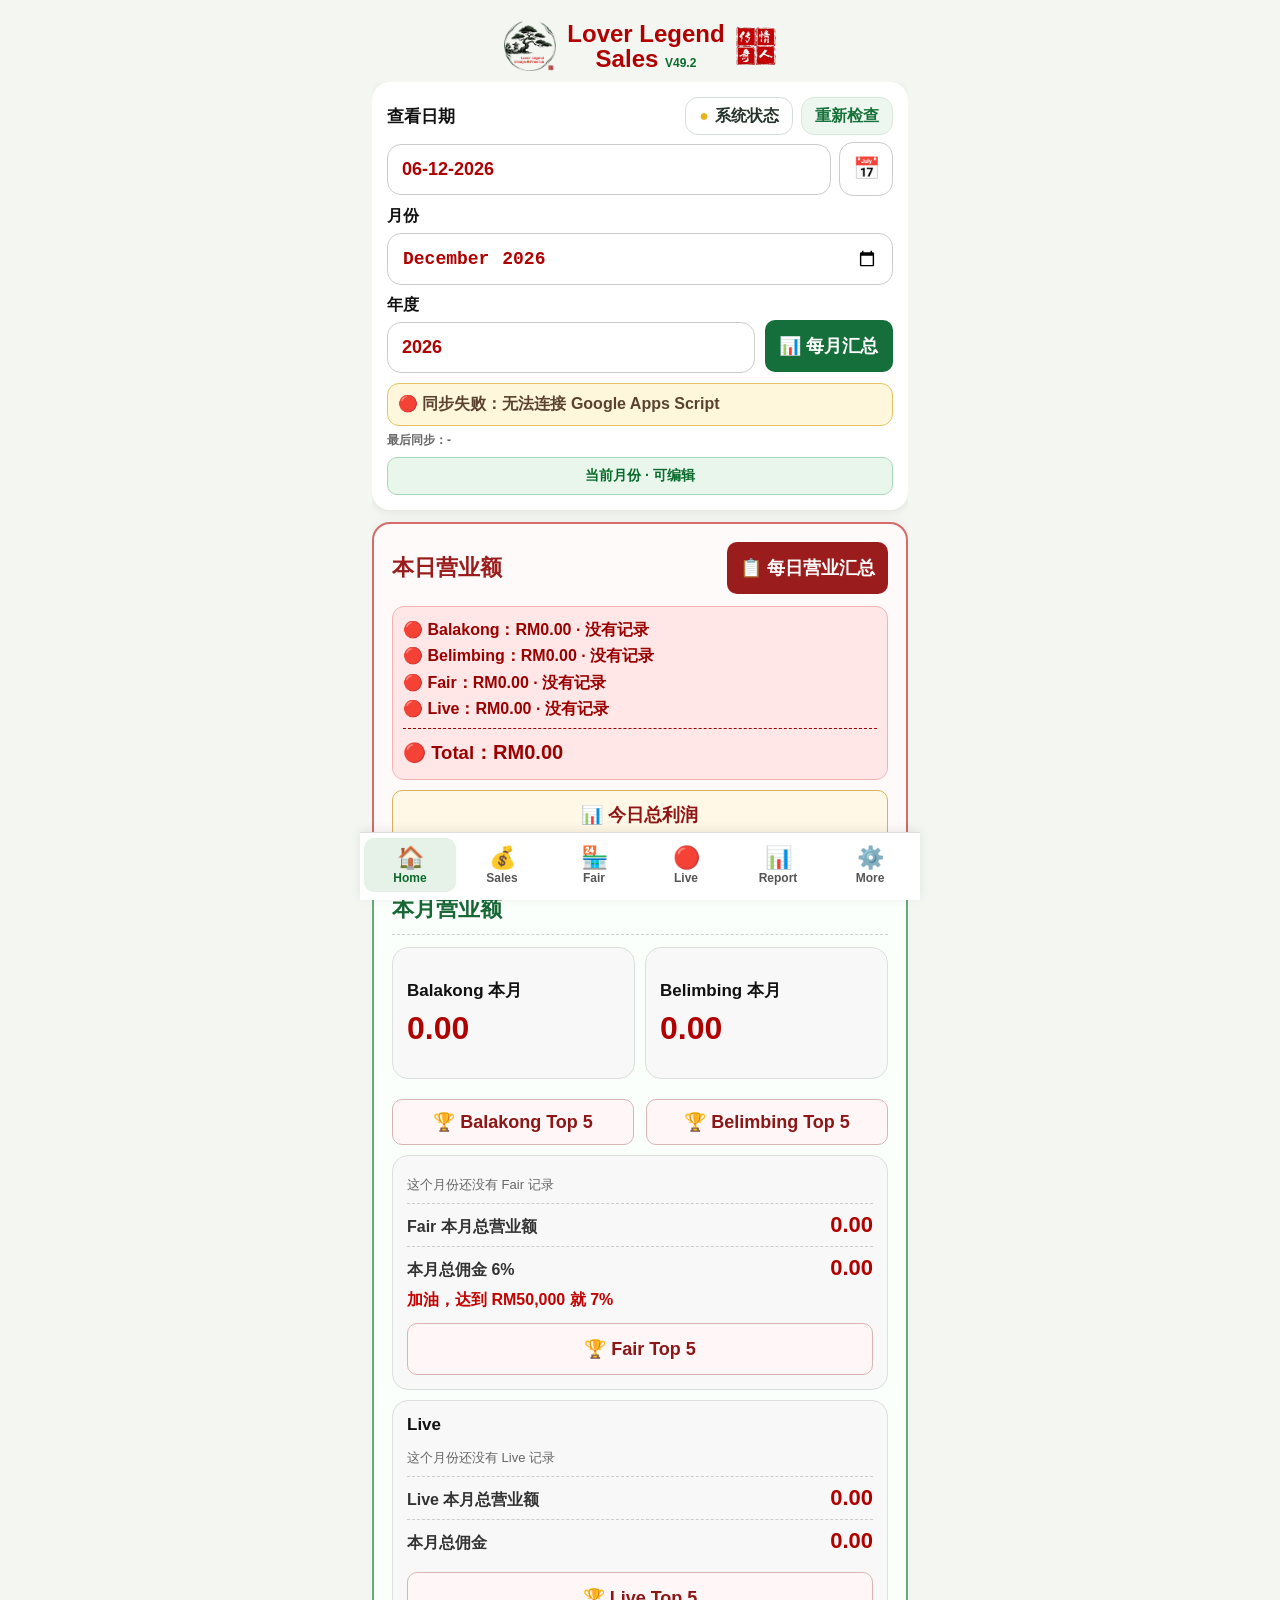
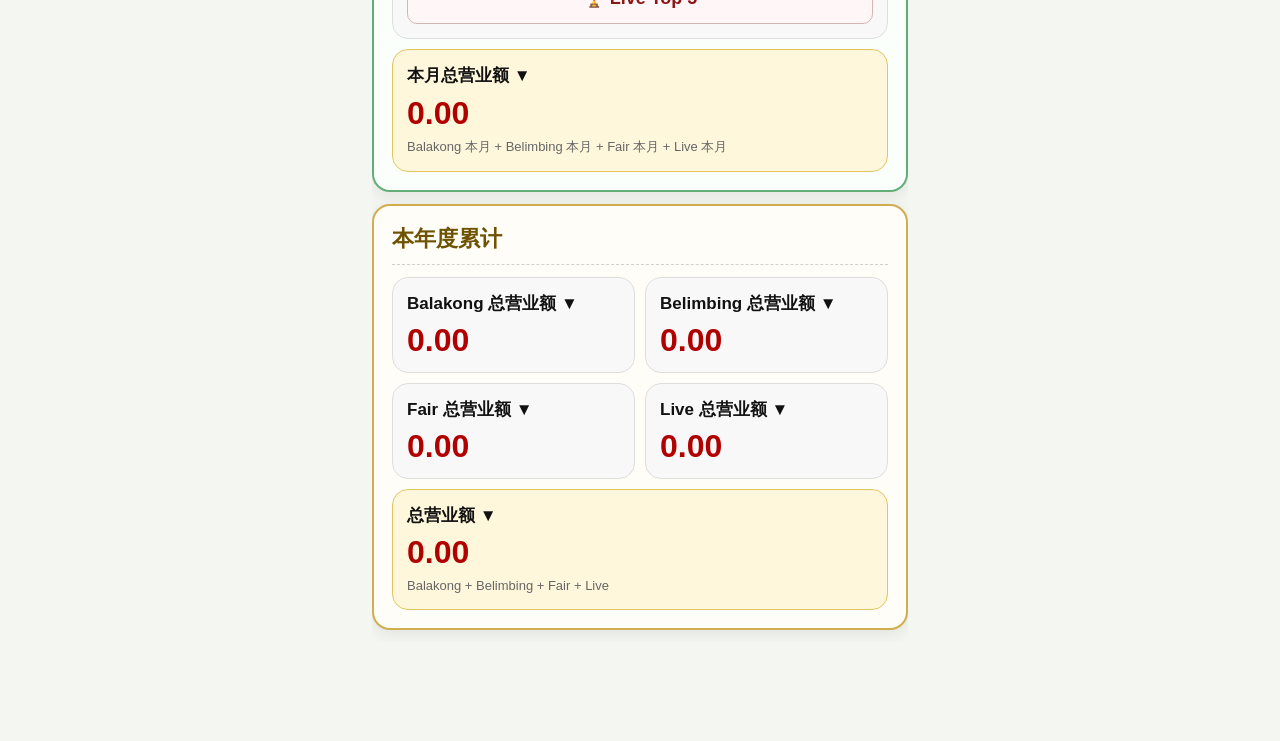
==== Frontend/index.html @ 424ba77b "Add files via upload" ====
<!DOCTYPE html>
<html lang="zh-Hans">
<head>
<meta charset="UTF-8">
<meta name="viewport" content="width=device-width,initial-scale=1,viewport-fit=cover">
<meta name="theme-color" content="#0b6b2b">
<meta http-equiv="Cache-Control" content="no-cache, no-store, must-revalidate">
<meta http-equiv="Pragma" content="no-cache">
<meta http-equiv="Expires" content="0">
<title>Lover Sales</title>
<link rel="manifest" href="manifest.json?v=49.2">
<link rel="preconnect" href="https://script.google.com">
<link rel="preconnect" href="https://script.googleusercontent.com">
<link rel="stylesheet" href="style.css?v=49.2">
<link rel="apple-touch-icon" href="icons/icon-192.png">



<script src="https://cdn.onesignal.com/sdks/web/v16/OneSignalSDK.page.js" defer></script>
<script>
window.OneSignalDeferred = window.OneSignalDeferred || [];
window.LoverSalesOneSignal = null;



let loverPushRegisterInFlight=false;
let loverPushLastRegisterAttempt=0;


function getLoverInstallationId(){
  const key="lover_sales_installation_id_v185";
  const legacyKey="lover_sales_installation_id_v183";
  try{
    let id=localStorage.getItem(key)||localStorage.getItem(legacyKey)||"";
    if(!id){
      if(window.crypto&&crypto.randomUUID)id=crypto.randomUUID();
      else id="inst_"+Date.now()+"_"+Math.random().toString(36).slice(2);
    }
    localStorage.setItem(key,id);
    return id;
  }catch(e){
    return "volatile_"+Math.random().toString(36).slice(2);
  }
}


function loverDeviceFingerprintSource(){
  try{
    const n=navigator||{};
    const s=window.screen||{};
    const parts=[
      n.userAgent||"",
      n.platform||"",
      n.language||"",
      String(n.maxTouchPoints||0),
      String(n.hardwareConcurrency||0),
      String(n.deviceMemory||0),
      String(s.width||0)+"x"+String(s.height||0),
      String(window.devicePixelRatio||1),
      Intl.DateTimeFormat().resolvedOptions().timeZone||""
    ];
    return parts.join("|");
  }catch(e){return "unknown-device"}
}

async function sha256TextV185(text){
  try{
    if(window.crypto&&crypto.subtle){
      const data=new TextEncoder().encode(String(text||""));
      const hash=await crypto.subtle.digest("SHA-256",data);
      return Array.from(new Uint8Array(hash)).map(b=>b.toString(16).padStart(2,"0")).join("");
    }
  }catch(e){}
  // Fallback only for browsers without crypto.subtle.
  let h=2166136261;
  const s=String(text||"");
  for(let i=0;i<s.length;i++){h^=s.charCodeAt(i);h=Math.imul(h,16777619)}
  return "fnv_"+(h>>>0).toString(16);
}

async function getLoverDeviceKeyV185(){
  const fp=loverDeviceFingerprintSource();
  return await sha256TextV185("lover-sales-device-v185|"+fp);
}

function getLoverOneSignalUserId(OneSignal){
  try{
    return String((OneSignal&&OneSignal.User&&OneSignal.User.onesignalId)||"");
  }catch(e){return ""}
}

function currentLoverSubscriptionId(OneSignal){
  try{
    const push=OneSignal&&OneSignal.User&&OneSignal.User.PushSubscription;
    return push&&push.id?String(push.id):"";
  }catch(e){return ""}
}

async function registerLoverSalesSubscriptionAsync(OneSignal,force){
  try{
    const id=currentLoverSubscriptionId(OneSignal);
    if(!id)return;

    const now=Date.now();
    if(!force && loverPushRegisterInFlight)return;
    if(!force && now-loverPushLastRegisterAttempt<15000)return;

    if(typeof jsonp!=="function"){
      setTimeout(()=>registerLoverSalesSubscriptionAsync(OneSignal,force),700);
      return;
    }

    loverPushRegisterInFlight=true;
    loverPushLastRegisterAttempt=now;

    const deviceKey=await getLoverDeviceKeyV185();

    jsonp({
      action:"registerPushSubscription",
      subscriptionId:id,
      installationId:getLoverInstallationId(),
      deviceKey,
      onesignalUserId:getLoverOneSignalUserId(OneSignal),
      clientVersion:"19.6"
    },{timeoutMs:15000}).then(result=>{
      if(result&&result.ok){
        try{localStorage.setItem("lover_sales_registered_subscription_id",id)}catch(e){}
        console.log("Push subscription registered:",id.slice(0,8)+"…");
      }else{
        console.warn("Push subscription registration failed:",result);
      }
      refreshRegisteredPushStatus(OneSignal);
    }).catch(err=>{
      console.warn("Push subscription registration error:",err);
    }).finally(()=>{
      loverPushRegisterInFlight=false;
    });
  }catch(e){
    loverPushRegisterInFlight=false;
    console.warn("Push subscription registration exception:",e);
  }
}

function refreshRegisteredPushStatus(OneSignal){
  const el=document.getElementById("notificationRegistered");
  if(!el)return;

  if(typeof jsonp!=="function"){
    setTimeout(()=>refreshRegisteredPushStatus(OneSignal||window.LoverSalesOneSignal),700);
    return;
  }

  const id=currentLoverSubscriptionId(OneSignal||window.LoverSalesOneSignal);
  Promise.resolve(getLoverDeviceKeyV185()).then(deviceKey=>{
    const params={
      action:"pushSubscriptionStatus",
      installationId:getLoverInstallationId(),
      deviceKey
    };
    if(id)params.subscriptionId=id;
    return jsonp(params,{timeoutMs:12000});
  }).then(result=>{
    if(!result||!result.ok){
      el.textContent="设备登记：无法读取";
      return;
    }

    const count=Number(result.count||0);
    const registered=Boolean(result.registered);

    if(id && registered){
      el.textContent=`设备登记：✅ 本机已登记 · 共 ${count} 台`;
      el.className="notification-registered ok";
    }else if(id){
      el.textContent=`设备登记：⚠️ 本机未登记 · 共 ${count} 台`;
      el.className="notification-registered warn";
      registerLoverSalesSubscriptionAsync(OneSignal||window.LoverSalesOneSignal,false);
    }else{
      el.textContent=`设备登记：共 ${count} 台 · 等待 Subscription ID`;
      el.className="notification-registered";
    }
  }).catch(()=>{
    el.textContent="设备登记：无法读取";
    el.className="notification-registered warn";
  });
}

function forceRegisterLoverSalesSubscription(){
  if(window.LoverSalesOneSignal){
    registerLoverSalesSubscriptionAsync(window.LoverSalesOneSignal,true);
    const el=document.getElementById("notificationRegistered");
    if(el)el.textContent="设备登记：正在重新登记…";
  }
}


function updateLoverNotificationUI(OneSignal){
  const status=document.getElementById("notificationStatus");
  const btn=document.getElementById("notificationEnableBtn");
  const detail=document.getElementById("notificationDetail");
  if(!status||!btn)return;
  try{
    const supported=OneSignal.Notifications.isPushSupported();
    const permission=Boolean(OneSignal.Notifications.permission);
    const push=OneSignal.User.PushSubscription;
    const optedIn=Boolean(push.optedIn);
    const id=push.id||"", token=push.token||"";
    if(!supported){
      status.textContent="⚪ 此装置不支持 Web Push";
      btn.textContent="无法开启"; btn.disabled=true;
      if(detail)detail.textContent="";
      {const copyBtn=document.getElementById("copySubscriptionIdBtn");if(copyBtn)copyBtn.style.display="none";}
    }else if(permission && optedIn && id && token){
      status.textContent="🟢 销售通知已开启";
      btn.textContent="✅ 通知已开启"; btn.disabled=false;
      if(detail)detail.textContent="Subscription ID："+String(id);
      const copyBtn=document.getElementById("copySubscriptionIdBtn");
      if(copyBtn)copyBtn.style.display="block";
      registerLoverSalesSubscriptionAsync(OneSignal,false);
    }else if(permission){
      status.textContent="🟡 已允许通知，正在建立 OneSignal 订阅";
      btn.textContent="🔧 重新建立订阅"; btn.disabled=false;
      if(detail)detail.textContent="如果 OneSignal 后台仍是 0，请点击这里重新建立。";
      {const copyBtn=document.getElementById("copySubscriptionIdBtn");if(copyBtn)copyBtn.style.display="none";}
    }else{
      status.textContent="🔴 销售通知尚未开启";
      btn.textContent="🔔 开启销售通知"; btn.disabled=false;
      if(detail)detail.textContent="iPhone 必须从主画面的 Lover Sales App 打开后再点击开启。";
      {const copyBtn=document.getElementById("copySubscriptionIdBtn");if(copyBtn)copyBtn.style.display="none";}
    }
  }catch(e){
    status.textContent="🟡 通知状态检查中";
    btn.textContent="🔔 开启销售通知"; btn.disabled=false;
  }
}


async function copyLoverSubscriptionId(){
  try{
    const OneSignal=window.LoverSalesOneSignal;
    const id=currentLoverSubscriptionId(OneSignal);
    if(!id){
      if(typeof showToast==="function")showToast("找不到 Subscription ID");
      return;
    }
    if(navigator.clipboard&&navigator.clipboard.writeText){
      await navigator.clipboard.writeText(String(id));
    }else{
      const ta=document.createElement("textarea");
      ta.value=String(id);
      ta.setAttribute("readonly","");
      ta.style.position="fixed";
      ta.style.opacity="0";
      document.body.appendChild(ta);
      ta.select();
      document.execCommand("copy");
      ta.remove();
    }
    const btn=document.getElementById("copySubscriptionIdBtn");
    if(btn){
      btn.textContent="✅ 已复制完整 ID";
      setTimeout(()=>{btn.textContent="📋 复制 Subscription ID";},1600);
    }
    if(typeof showToast==="function")showToast("完整 Subscription ID 已复制");
  }catch(e){
    console.warn("Copy Subscription ID failed:",e);
    if(typeof showToast==="function")showToast("复制失败，请长按 ID 复制");
  }
}

async function enableLoverSalesNotifications(){
  const btn=document.getElementById("notificationEnableBtn");
  if(btn)btn.disabled=true;
  window.OneSignalDeferred.push(async function(OneSignal){
    try{
      if(!OneSignal.Notifications.isPushSupported()){ updateLoverNotificationUI(OneSignal); return; }
      await OneSignal.User.PushSubscription.optIn();
      for(let i=0;i<20;i++){
        updateLoverNotificationUI(OneSignal);
        if(OneSignal.User.PushSubscription.id && OneSignal.User.PushSubscription.token)break;
        await new Promise(resolve=>setTimeout(resolve,300));
      }
      updateLoverNotificationUI(OneSignal);
    }catch(e){
      console.warn("OneSignal opt-in:",e);
      updateLoverNotificationUI(OneSignal);
    }finally{ if(btn)btn.disabled=false; }
  });
}

OneSignalDeferred.push(async function(OneSignal){
  try{
    await OneSignal.init({
      appId:"c6c0be13-4f8e-42cf-8567-efde17a483b3",
      serviceWorkerPath:"/lover-legend-sales/push/onesignal/OneSignalSDKWorker.js",
      serviceWorkerParam:{scope:"/lover-legend-sales/push/onesignal/"},
      autoResubscribe:true,
      notifyButton:{enable:false}
    });
    window.LoverSalesOneSignal=OneSignal;
    OneSignal.User.PushSubscription.addEventListener("change",()=>{updateLoverNotificationUI(OneSignal);registerLoverSalesSubscriptionAsync(OneSignal,true);});
    OneSignal.Notifications.addEventListener("permissionChange",()=>updateLoverNotificationUI(OneSignal));
    updateLoverNotificationUI(OneSignal);

    if(OneSignal.Notifications.permission &&
       (!OneSignal.User.PushSubscription.id ||
        !OneSignal.User.PushSubscription.token ||
        !OneSignal.User.PushSubscription.optedIn)){
      try{ await OneSignal.User.PushSubscription.optIn(); }
      catch(e){ console.warn("OneSignal auto-resubscribe repair:",e); }
      updateLoverNotificationUI(OneSignal);
    }
  }catch(e){
    console.warn("OneSignal init:",e);
    const status=document.getElementById("notificationStatus");
    if(status)status.textContent="🔴 通知服务初始化失败";
  }
});

function renderLastNotificationDispatchStatus(){
  const el=document.getElementById("notificationLastSend");
  if(!el)return;
  try{
    const raw=localStorage.getItem("lover_sales_last_notification_dispatch_v180");
    if(!raw){
      el.textContent="最近通知：尚未测试";
      el.className="notification-last-send";
      return;
    }
    const data=JSON.parse(raw);
    const when=data.at?new Date(data.at).toLocaleString("zh-MY",{hour12:false}):"";
    const result=data.result||{};
    if(data.ok){
      if(result.queued){
        el.textContent=`最近通知：✅ 已提交后台发送 · ${when}`;
        el.className="notification-last-send ok";
        return;
      }
      const sent=Number(result.sent||0);
      const attempted=Number(result.attempted||0);
      el.textContent=`最近通知：✅ 成功 · ${sent}/${attempted||sent||1} · ${when}`;
      el.className="notification-last-send ok";
    }else{
      const msg=String(result.message||result.error||"发送失败");
      el.textContent=`最近通知：❌ ${msg} · ${when}`;
      el.className="notification-last-send fail";
    }
  }catch(e){
    el.textContent="最近通知：状态读取失败";
    el.className="notification-last-send fail";
  }
}
window.addEventListener("lover-sales-notification-status",renderLastNotificationDispatchStatus);
document.addEventListener("DOMContentLoaded",renderLastNotificationDispatchStatus);

document.addEventListener("DOMContentLoaded",()=>setTimeout(()=>refreshRegisteredPushStatus(window.LoverSalesOneSignal),1200));
</script>
</head>
<body>
<script>window.LOVER_API_URL="https://script.google.com/macros/s/AKfycby1OwDIiVf5quXKiD9AG8s2ppM942sLFdJSfyePp--yZtDjYY8jBtkOYLwD9c3WiC_KNw/exec";</script>
<div class="app">
<header class="top">
  <div class="brand">
    <img src="images/logo.png" class="logo" alt="Lover Legend">
    <div class="brand-title">Lover Legend<br>Sales <small>V49.2</small></div>
    <img src="images/Logo2.jpg" class="seal" alt="Lover Legend">
  </div>
</header>

<main>
<section id="page-home" class="page active">
  <div class="card">
    <div class="home-date-status-row-v442">
      <label for="dashboardDateDisplay">查看日期</label>
      <div class="system-health-tools-v442">
        <button type="button" id="systemHealthStatusV442" class="system-health-status-v442 warning" onclick="toggleSystemHealthDetailsV442()"><span class="system-health-dot-v442">●</span><span>系统状态</span></button>
        <button type="button" id="systemHealthRefreshV442" class="system-health-refresh-v442" onclick="runSystemHealthCheckV442(true)">重新检查</button>
      </div>
    </div>
    <div id="systemHealthDetailsV442" class="system-health-details-v442 hidden"></div>
    <div class="date-field dashboard-date-field">
      <input type="text"
             id="dashboardDateDisplay"
             placeholder="dd-mm-yyyy"
             inputmode="numeric"
             maxlength="10">
      <button type="button" class="date-btn">📅</button>
      <input type="date" id="dashboardDate" class="hidden-date">
    </div>

    <label>月份</label>
    <input type="month" id="monthPicker">

    <div class="year-summary-row">
      <div class="year-field">
        <label>年度</label>
        <input type="number" id="yearPicker" min="2020" max="2100">
      </div>
      <button type="button" id="monthlySummaryBtn" class="monthly-summary-btn" onclick="toggleMonthlySummary()">📊 每月汇总</button>
    </div>
    <div id="syncStatus" class="sync-line">🟡 系统已进入 · 正在准备资料</div>
    <div id="lastSync" class="last-sync">最后同步：-</div>
    <div id="monthMode" class="month-mode current-mode">当前月份 · 可编辑</div>
  </div>

  <div id="monthlySummaryCard" class="card monthly-summary-card hidden">
    <div class="monthly-summary-header">
      <div>
        <h2>每月营业汇总</h2>
        <p>点击月份可直接切换并查看该月资料</p>
      </div>
      <button type="button" class="summary-close-btn" onclick="toggleMonthlySummary(false)">✕</button>
    </div>
    <div id="monthlySummaryBody" class="monthly-summary-grid"></div>
  </div>

  <div class="card period-summary-card daily-summary-frame">
    <div class="daily-summary-title-row">
      <h2 id="dashboardDailyTitleV375">本日营业额</h2>
      <button type="button" id="dailyTotalsBtn" class="daily-totals-btn" onclick="toggleDailyTotals()">📋 每日营业汇总</button>
    </div>
    <div id="todayWarning" class="warning hidden">🔴 今天还没有输入营业额</div>
    <div id="todayDone" class="done hidden">🟢 今天已有营业额记录</div>
    <button type="button" id="homeTodayProfitBtnV318" class="home-today-profit-btn-v318" onclick="toggleHomeTodayProfitV318(this)">📊 今日总利润</button>
    <div id="homeTodayProfitPanelV318" class="home-today-profit-panel-v318 hidden"></div>
  </div>

  <div id="dailyTotalsCard" class="card daily-totals-card hidden">
    <div class="daily-totals-header">
      <div class="daily-totals-heading">
        <div class="daily-totals-title-line">
          <h2>当月营业额总数</h2>
          <strong id="dailyTotalsMonthGrandTotal" class="daily-totals-month-grand-total">RM0.00</strong>
        </div>
        <p>Balakong + Belimbing + Fair + Live</p>
      </div>
      <button type="button" class="summary-close-btn" onclick="toggleDailyTotals(false)">✕</button>
    </div>
    <div class="daily-totals-toolbar">
      <label for="dailyTotalsMonth">查看月份</label>
      <input type="month" id="dailyTotalsMonth">
    </div>
    <div id="dailyTotalsStatus" class="daily-totals-status"></div>
    <div id="dailyTotalsList" class="daily-totals-list"></div>
  </div>

  <div class="card period-summary-card month-summary-frame">
    <h2>本月营业额</h2>

    <div class="dash">
      <div class="box company-sales-box company-month-card" onclick="toggleCompanyDailyV186('balakong')">
        <div class="company-sales-values">
          <div class="company-month-value">
            <div class="name">Balakong 本月</div>
            <div class="amount" id="balakongMonth">0.00</div>
          </div>
        </div>
      </div>

      <div class="box company-sales-box company-month-card" onclick="toggleCompanyDailyV186('belimbing')">
        <div class="company-sales-values">
          <div class="company-month-value">
            <div class="name">Belimbing 本月</div>
            <div class="amount" id="belimbingMonth">0.00</div>
          </div>
        </div>
      </div>

      <div class="company-month-daily-row">
        <div class="company-month-daily-col">
          <div id="balakongMonthDaily" class="company-month-daily-panel hidden"></div>
        </div>
        <div class="company-month-daily-col">
          <div id="belimbingMonthDaily" class="company-month-daily-panel hidden"></div>
        </div>
      </div>

      <div class="company-top3-row">
        <div class="company-top3-col">
          <button type="button" class="top3-toggle-btn company-top3-btn" onclick="toggleTop3('balakongTop3',this)">🏆 Balakong Top 5</button>
          <div id="balakongTop3" class="top3-panel hidden"></div>
        </div>
        <div class="company-top3-col">
          <button type="button" class="top3-toggle-btn company-top3-btn" onclick="toggleTop3('belimbingTop3',this)">🏆 Belimbing Top 5</button>
          <div id="belimbingTop3" class="top3-panel hidden"></div>
        </div>
      </div>

      <div class="box total fair-box">
        <div id="fairLocationList"></div>
        <div class="fair-total-line"><span>Fair 本月总营业额</span><b id="fairMonthTotal">0.00</b></div>
        <div class="fair-total-line"><span><span id="fairCommissionLabel">本月总佣金 6%</span></span><b id="fairCommissionTotal">0.00</b></div>
<div id="fairCommissionMessage" class="fair-commission-message hidden"></div>
        <button type="button" class="top3-toggle-btn" onclick="toggleTop3('fairHomeTop3',this)">🏆 Fair Top 5</button>
        <div id="fairHomeTop3" class="top3-panel hidden"></div>
      </div>

      <div class="box total live-box">
        <div class="name">Live</div>
        <div id="liveHostSummary" class="fair-location-grid"></div>
        <div class="fair-total-line"><span>Live 本月总营业额</span><b id="liveMonthTotal">0.00</b></div>
        <div class="fair-total-line"><span id="liveCommissionLabel">本月总佣金 10%</span><b id="liveCommissionTotal">0.00</b></div>
        <button type="button" class="top3-toggle-btn" onclick="toggleTop3('liveHomeTop3',this)">🏆 Live Top 5</button>
        <div id="liveHomeTop3" class="top3-panel hidden"></div>
      </div>

      <div class="box total highlight month-grand-toggle" onclick="toggleMonthGrandHistoryV223()" role="button" tabindex="0">
        <div class="name">本月总营业额 <span id="monthGrandHistoryArrow">▼</span></div>
        <div id="monthGrandTotal" class="amount">0.00</div>
        <div class="sub">Balakong 本月 + Belimbing 本月 + Fair 本月 + Live 本月</div>
        <div id="monthGrandHistory" class="month-grand-history hidden" onclick="event.stopPropagation()"></div>
      </div>
    </div>
  </div>

  <div class="card period-summary-card year-summary-frame">
    <h2>本年度累计</h2>
    <div class="dash">
      <div class="box year-breakdown-toggle" onclick="toggleYearBreakdownV224('balakong')" role="button" tabindex="0">
        <div class="name">Balakong 总营业额 <span id="yearBreakdownArrow-balakong">▼</span></div>
        <div class="amount" id="balakongYearTotal">0.00</div>
        <div id="yearBreakdown-balakong" class="month-grand-history hidden" onclick="event.stopPropagation()"></div>
      </div>

      <div class="box year-breakdown-toggle" onclick="toggleYearBreakdownV224('belimbing')" role="button" tabindex="0">
        <div class="name">Belimbing 总营业额 <span id="yearBreakdownArrow-belimbing">▼</span></div>
        <div class="amount" id="belimbingYearTotal">0.00</div>
        <div id="yearBreakdown-belimbing" class="month-grand-history hidden" onclick="event.stopPropagation()"></div>
      </div>

      <div class="box year-breakdown-toggle" onclick="toggleYearBreakdownV224('fair')" role="button" tabindex="0">
        <div class="name">Fair 总营业额 <span id="yearBreakdownArrow-fair">▼</span></div>
        <div class="amount" id="fairYearTotal">0.00</div>
        <div id="yearBreakdown-fair" class="month-grand-history hidden" onclick="event.stopPropagation()"></div>
      </div>

      <div class="box year-breakdown-toggle" onclick="toggleYearBreakdownV224('live')" role="button" tabindex="0">
        <div class="name">Live 总营业额 <span id="yearBreakdownArrow-live">▼</span></div>
        <div class="amount" id="liveYearTotal">0.00</div>
        <div id="yearBreakdown-live" class="month-grand-history hidden" onclick="event.stopPropagation()"></div>
      </div>

      <div class="box total highlight year-breakdown-toggle" onclick="toggleYearBreakdownV224('total')" role="button" tabindex="0">
        <div class="name">总营业额 <span id="yearBreakdownArrow-total">▼</span></div>
        <div class="amount" id="yearGrandTotal">0.00</div>
        <div class="sub">Balakong + Belimbing + Fair + Live</div>
        <div id="yearBreakdown-total" class="month-grand-history hidden" onclick="event.stopPropagation()"></div>
      </div>
      </div>
    </div>
  </div>
</section>

<section id="page-sales" class="page">
  <div class="card">
    <h2>每日营业额</h2>
    <div id="dailyInventoryReminderV250" class="inventory-global-v250 hidden"></div>
    <div class="context-label-row-v457">
      <label for="company">公司</label>
      <span id="salesSyncStatusV457" class="context-sync-status-v457" role="status" aria-live="polite">🟡 后台检查中</span>
    </div>
    <select id="company">
      <option value="balakong">Lover Legend Adenium - Balakong</option>
      <option value="belimbing" selected>Lover Legend Gardening - Belimbing</option>
    </select>

    <label>日期</label>
    <div class="date-field"><input type="text" id="saleDateDisplay" placeholder="dd-mm-yyyy" inputmode="numeric" maxlength="10"><button type="button" class="date-btn">📅</button><input type="date" id="saleDate" class="hidden-date"></div>
    <div id="salesDateResult" class="sales-date-result"><span class="saved-turnover-name-v333">正在读取公司</span><span class="saved-turnover-detail-v333">正在读取已保存金额</span></div>

    <label>营业额</label>
    <div id="dailyTurnoverComposerV432" class="turnover-composer-v376 turnover-composer-v379">
      <div class="turnover-main-row-v379">
        <div class="turnover-total-box-v379"><span>总数</span><b id="dailyTurnoverTotalV432">0.00</b></div>
        <div class="turnover-entry-box-v379"><span>新增营业额</span><input id="dailyTurnoverNewV432" class="turnover-new-v376" inputmode="decimal" value="" placeholder="输入新一笔营业额"></div>
      </div>
      <div class="turnover-history-label-v379">营业额记录</div>
      <div id="dailyTurnoverHistoryV432" class="turnover-history-v376 turnover-history-v379" aria-live="polite"></div>
    </div>
    <input id="dailySales" class="money-input turnover-hidden-total-v376" value="0.00" readonly aria-hidden="true" tabindex="-1">

    <button id="dailyTurnoverSaveBtnV382" class="green" onclick="saveDailySales()">＋ 新增营业额</button>
    <div id="saveMsg" class="save-msg hidden">✅ 已储存</div>
    <p class="note">选择旧日期会自动显示当天已储存金额。</p>

    <div class="product-link-box product-link-collapsed" id="dailyProductLinkBox">
      <div class="product-link-title-row">
        <button type="button" class="product-link-toggle" onclick="toggleProductLinkBoxV206('daily')" aria-expanded="false"><span>🌳 销售卡</span><span class="product-link-chevron">▼</span></button>
        <button type="button" class="product-profit-toggle-btn" onclick="toggleProductProfitSummaryV216('daily',this)">📊 当天利润</button>
      </div>
      <div id="dailyProductProfitSummary" class="product-profit-summary hidden"></div>
      <div class="product-link-body hidden" id="dailyProductLinkBody">
        <div id="dailyProductItems" class="product-link-items"></div>
        <button type="button" class="secondary-btn product-link-add-btn" onclick="addProductLinkItemV209('daily')">＋ 新增销售卡</button>
        <button type="button" class="secondary-btn product-link-save-btn" hidden onclick="saveProductLinksV206('daily','draft',this)">💾 保存草稿</button>
        <button type="button" class="secondary-btn product-link-save-btn confirm-sale-btn-v285" hidden onclick="saveProductLinksV206('daily','confirm',this)">✅ 确认销售</button>
        <div id="dailyProductLinkMsg" class="save-msg hidden">✅ 销售卡资料已保存</div>
        <p class="note">Balakong／Belimbing 销售卡与 Fair／Live 完全相同：每张卡先保存草稿；草稿可任意修改或删除且不会通知 Import。确认后整张卡永久只读并锁定，不能修改或删除；含库存产品时只发送一次扣库存任务。</p>
      </div>
    </div>
  </div>

  <div class="card">
    <div class="record-title-row">
      <h2 id="salesMonthlyTitle">本月销售记录</h2>
    </div>
    <div id="salesChangeLogPanel" class="change-log-panel hidden"></div>
    <div id="salesMonthlyList"></div>
    <div class="fair-total-line">
      <span id="salesMonthlyTotalLabel">本月总销售额</span>
      <b id="salesMonthlyTotal">0.00</b>
    </div>
  </div>
</section>

<section id="page-fair" class="page">
  <div class="card">
    <h2>Fair</h2>
    <div id="fairInventoryReminderV250" class="inventory-global-v250 hidden"></div>
    <div class="context-label-row-v457">
      <label for="fairLocation">地点</label>
      <span id="fairSyncStatusV457" class="context-sync-status-v457" role="status" aria-live="polite">🟡 后台检查中</span>
    </div>
    <div class="fair-location-picker-v359">
      <input id="fairLocation" autocomplete="off" placeholder="输入或选择地点（例如 Sunway）">
    </div>
    <datalist id="fairLocationListOptions"></datalist>
    <div id="fairLocationHistoryV309" class="fair-location-history-v309 hidden"></div>
    <div id="fairViewOnlyHint" class="note fair-view-only-hint">未输入地点：只查看所选月份的 Fair 销售记录。</div>

    <label id="fairStartLabel">日期</label>
    <div class="date-field"><input type="text" id="fairStartDisplay" placeholder="dd-mm-yyyy" inputmode="numeric" maxlength="10"><button type="button" class="date-btn">📅</button><input type="date" id="fairStart" class="hidden-date"></div>
    <div id="fairDateResult" class="sales-date-result"><span class="saved-turnover-name-v333">正在读取 Fair 地点</span><span class="saved-turnover-detail-v333">正在读取已保存金额</span></div>
    <div id="fairEndWrap" class="hidden"><input type="text" id="fairEndDisplay" class="hidden"><input type="date" id="fairEnd" class="hidden-date"></div>

    <div id="fairEditArea">
      <label>营业额</label>
      <div id="fairTurnoverComposerV376" class="turnover-composer-v376 turnover-composer-v379">
        <div class="turnover-main-row-v379">
          <div class="turnover-total-box-v379"><span>总数</span><b id="fairTurnoverTotalV376">0.00</b></div>
          <div class="turnover-entry-box-v379"><span>新增营业额</span><input id="fairTurnoverNewV376" class="turnover-new-v376" inputmode="decimal" value="" placeholder="输入新一笔营业额"></div>
        </div>
        <div class="turnover-history-label-v379">营业额记录</div>
        <div id="fairTurnoverHistoryV376" class="turnover-history-v376 turnover-history-v379" aria-live="polite"></div>
      </div>
      <input id="fairSales" class="fairAmount fair-amount-v341 turnover-hidden-total-v376" value="0.00" readonly aria-hidden="true" tabindex="-1">
      <div id="fairInputs" class="hidden"></div>
      <button id="fairTurnoverSaveBtnV382" class="green" onclick="saveFairSales()">＋ 新增营业额</button>
      <div id="fairSaveMsg" class="save-msg hidden">✅ Fair 已储存</div>
      <select id="fairProductDate" class="hidden" aria-hidden="true"></select>
      <div class="product-link-box product-link-collapsed" id="fairProductLinkBox">
        <div class="product-link-title-row">

          <button type="button" class="product-link-toggle" onclick="toggleProductLinkBoxV206('fair')" aria-expanded="false">

            <span>🌳 销售卡</span><span class="product-link-chevron">▼</span>

          </button>

          <button type="button" class="product-profit-toggle-btn" onclick="toggleProductProfitSummaryV216('fair',this)">📊 当天利润</button>

        </div>

        <div id="fairProductProfitSummary" class="product-profit-summary hidden"></div>
        <div class="product-link-body hidden" id="fairProductLinkBody">
          <div id="fairProductItems" class="product-link-items"></div>
          <button type="button" class="secondary-btn product-link-add-btn" onclick="addProductLinkItemV209('fair')">＋ 新增销售卡</button>
          <button type="button" class="secondary-btn product-link-save-btn" hidden onclick="saveProductLinksV206('fair','draft',this)">💾 保存草稿</button>
          <button type="button" class="secondary-btn product-link-save-btn confirm-sale-btn-v285" hidden onclick="saveProductLinksV206('fair','confirm',this)">✅ 确认销售</button>
          <div id="fairProductLinkMsg" class="save-msg hidden">✅ 销售卡资料已保存</div>
          <p class="note">每张销售卡代表一次顾客成交，可在备注填写顾客名字。先保存草稿；草稿可修改或删除且不会通知Import。确认销售后整张卡永久只读，只发送一次扣库存任务。顾客加购请新增销售卡；取消、退货或换货请到Import手动调整库存并备注。全部销售卡售价总数不能超过Fair营业额。</p>
        </div>
      </div>
    </div>
  </div>

  <div class="card" id="fairDailySummaryCard">
    <h2 id="fairDailySummaryTitle">Fair 当日销售</h2>
    <div id="fairDailySummaryList"></div>
    <div class="fair-total-line"><span>总销售</span><b id="fairDailySummaryTotal">0.00</b></div>
  </div>

  <div class="card">
    <div class="record-title-row">
      <h2 id="fairMonthlyTitle">本月销售记录</h2>
    </div>
    <div id="fairMonthlyList"></div>
    <div id="fairMonthlyRollupV365" class="monthly-rollup-v365 monthly-rollup-v368">
      <div class="monthly-rollup-row-v365 monthly-rollup-row-v368">
        <div class="monthly-rollup-item-v368"><span id="fairMonthlyTotalLabel">本月总销售</span><b id="fairMonthlySalesTotal">0.00</b></div>
        <div class="monthly-rollup-item-v368"><span id="fairMonthlyCommissionLabel">总佣金</span><b id="fairMonthlyCommissionTotal">0.00</b></div>
      </div>
      <div class="monthly-rollup-row-v365 monthly-rollup-profit-v365 monthly-rollup-row-v368">
        <div class="monthly-rollup-item-v368"><span>利润</span><b id="fairMonthlyProfitV365">--</b></div>
        <div class="monthly-rollup-item-v368"><span>整体利润率</span><b id="fairMonthlyProfitRateV365">--</b></div>
      </div>
    </div>
  </div>
</section>

<section id="page-live" class="page">
  <div class="card">
    <h2>Live</h2>
    <div id="liveInventoryReminderV250" class="inventory-global-v250 hidden"></div>

    <div class="context-label-row-v457">
      <label for="liveHost">主播</label>
      <span id="liveSyncStatusV457" class="context-sync-status-v457" role="status" aria-live="polite">🟡 后台检查中</span>
    </div>
    <input id="liveHost" list="liveHostOptions" placeholder="输入或选择主播名字">
    <datalist id="liveHostOptions"></datalist>

    <label>日期</label>
    <div class="date-field"><input type="text" id="liveDateDisplay" placeholder="dd-mm-yyyy" inputmode="numeric" maxlength="10"><button type="button" class="date-btn">📅</button><input type="date" id="liveDate" class="hidden-date"></div>
    <div id="liveDateResult" class="sales-date-result"><span class="saved-turnover-name-v333">正在读取主播</span><span class="saved-turnover-detail-v333">正在读取已保存金额</span></div>

    <label>已付款，可享佣金的营业额</label>
    <div id="liveTurnoverComposerV376" class="turnover-composer-v376 turnover-composer-v379">
      <div class="turnover-main-row-v379">
        <div class="turnover-total-box-v379"><span>总数</span><b id="liveTurnoverTotalV376">0.00</b></div>
        <div class="turnover-entry-box-v379"><span>新增营业额</span><input id="liveTurnoverNewV376" class="turnover-new-v376" inputmode="decimal" value="" placeholder="输入新一笔营业额"></div>
      </div>
      <div class="turnover-history-label-v379">营业额记录</div>
      <div id="liveTurnoverHistoryV376" class="turnover-history-v376 turnover-history-v379" aria-live="polite"></div>
      
    </div>
    <input id="liveSales" class="turnover-hidden-total-v376" value="0.00" readonly aria-hidden="true" tabindex="-1">

    <button id="liveTurnoverSaveBtnV382" class="green" onclick="saveLiveSales()">＋ 新增营业额</button>
    <div id="liveSaveMsg" class="save-msg hidden">✅ Live 已储存</div>

    <div class="product-link-box product-link-collapsed" id="liveProductLinkBox">
      <div class="product-link-title-row">

        <button type="button" class="product-link-toggle" onclick="toggleProductLinkBoxV206('live')" aria-expanded="false">

          <span>🌳 销售卡</span><span class="product-link-chevron">▼</span>

        </button>

        <button type="button" class="product-profit-toggle-btn" onclick="toggleProductProfitSummaryV216('live',this)">📊 当天利润</button>

      </div>

      <div id="liveProductProfitSummary" class="product-profit-summary hidden"></div>
      <div class="product-link-body hidden" id="liveProductLinkBody">
        <div id="liveProductItems" class="product-link-items"></div>
        <button type="button" class="secondary-btn product-link-add-btn" onclick="addProductLinkItemV209('live')">＋ 新增销售卡</button>
        <button type="button" class="secondary-btn product-link-save-btn" hidden onclick="saveProductLinksV206('live','draft',this)">💾 保存草稿</button>
        <button type="button" class="secondary-btn product-link-save-btn confirm-sale-btn-v285" hidden onclick="saveProductLinksV206('live','confirm',this)">✅ 确认销售</button>
        <div id="liveProductLinkMsg" class="save-msg hidden">✅ 销售卡资料已保存</div>
        <p class="note">每张销售卡代表一次顾客成交，可在备注填写顾客名字。先保存草稿；草稿可修改或删除且不会通知Import。确认销售后整张卡永久只读，只发送一次扣库存任务。顾客加购请新增销售卡；取消、退货或换货请到Import手动调整库存并备注。Live木架与费用规则保持不变，全部销售卡售价总数不能超过Live营业额。</p>
      </div>
    </div>
    <p class="note">主播名字忽略大小写及空格；选择旧日期会自动带出该主播当天销售额。</p>
  </div>

  <div class="card" id="liveDailySummaryCard">
    <h2 id="liveDailySummaryTitle">Live 当日销售</h2>
    <div id="liveDailySummaryList"></div>
    <div class="fair-total-line"><span>总销售</span><b id="liveDailySummaryTotal">0.00</b></div>
  </div>

  <div class="card">
    <div class="record-title-row">
      <h2 id="liveMonthlyTitle">本月销售记录</h2>
    </div>
    <div id="liveMonthlyList"></div>
    <div id="liveMonthlyRollupV365" class="monthly-rollup-v365 monthly-rollup-v368">
      <div class="monthly-rollup-row-v365 monthly-rollup-row-v368">
        <div class="monthly-rollup-item-v368"><span id="liveMonthlyTotalLabel">本月总销售</span><b id="liveSelectedHostTotal">0.00</b></div>
        <div class="monthly-rollup-item-v368"><span id="liveMonthlyCommissionLabel">总佣金</span><b id="liveSelectedCommissionTotal">0.00</b></div>
      </div>
      <div class="monthly-rollup-row-v365 monthly-rollup-profit-v365 monthly-rollup-row-v368">
        <div class="monthly-rollup-item-v368"><span>利润</span><b id="liveMonthlyProfitV365">--</b></div>
        <div class="monthly-rollup-item-v368"><span>整体利润率</span><b id="liveMonthlyProfitRateV365">--</b></div>
      </div>
    </div>
  </div>
</section>

<section id="page-report" class="page">
  <div class="card">
    <div class="report-header-row">
      <div>
        <h2>Report</h2>
        <div id="reportMonthLabel" class="report-month-label">月份：-</div>
      </div>
      <label class="report-month-control">
        <span>查看月份</span>
        <input type="month" id="reportMonthPicker">
      </label>
    </div>
    <div class="table-wrap">
      <table>
        <thead>
          <tr><th>日期</th><th>类别</th><th>公司</th><th>地点/主播</th><th>营业额</th><th>佣金%</th><th>佣金</th></tr>
        </thead>
        <tbody id="recordTable"></tbody>
      </table>
    </div>
  </div>
</section>

<section id="page-more" class="page">
  <div class="card">
    <h2>More</h2>
    <button class="gray" onclick="exportCSV('month')">📈 导出本月 Excel</button>
    <button class="gray" onclick="exportCSV('year')">📈 导出全年 Excel</button>
    <button class="gray" onclick="monthClose()">📅 月底结算</button>
    <button class="gray" onclick="yearClose()">📆 年底结算</button>
    <button id="backupAllBtn" class="gray" onclick="backupAllData()">💾 Backup 完整备份</button>
    <button id="restoreAllBtn" class="gray" onclick="document.getElementById('restoreFile').click()">♻️ Restore 恢复备份</button>
    <input id="restoreFile" type="file" accept="application/json,.json" hidden>

    <div id="backupRestoreStatusV234" class="backup-restore-status-v234 hidden"></div>
    <p class="note">V46.4：Home 年度利润率只使用对应销售卡售价总数作为分母。</p>
  </div>

  

<div class="card notification-settings-card">
  <div class="notification-settings-head">
    <div>
      <h2>🔔 销售通知</h2>
      <p class="note">Daily / Fair / Live 新增、修改、删除后发送通知。通知注册独立运行，不参与营业数据同步。</p>
    </div>
    <span class="notification-badge">PUSH</span>
  </div>
  <div id="notificationStatus" class="notification-status">🟡 通知状态检查中</div>
  <div id="notificationDetail" class="notification-detail notification-subscription-id" aria-live="polite"></div>
          <button type="button" id="copySubscriptionIdBtn" class="notification-copy-id-btn" onclick="copyLoverSubscriptionId()" style="display:none;">📋 复制 Subscription ID</button>
  <div id="notificationLastSend" class="notification-last-send">最近通知：尚未测试</div>
  <div id="notificationRegistered" class="notification-registered">设备登记：V49.2 正在建立真实设备清单…</div>
  <button type="button" class="notification-reregister-btn" onclick="forceRegisterLoverSalesSubscription()">🔄 重新登记此设备</button>
  <button id="notificationEnableBtn" type="button" class="notification-enable-btn" onclick="enableLoverSalesNotifications()">🔔 开启销售通知</button>
</div>

<div class="commission-mechanisms">
  <div class="commission-panel fair-commission-panel">
    <div class="commission-panel-header">
      <div>
        <h3>Fair 佣金机制</h3>
        <p>按 Fair 本月总营业额自动套用 6% / 7% / 8%</p>
      </div>
      <span class="commission-badge">FAIR</span>
    </div>

    <label for="commissionRate1">RM50,000 以下</label>
    <div class="commission-input-row"><input id="commissionRate1" type="text" inputmode="decimal"><span>%</span></div>

    <label for="commissionRate2">RM50,000 以上</label>
    <div class="commission-input-row"><input id="commissionRate2" type="text" inputmode="decimal"><span>%</span></div>

    <label for="commissionRate3">RM100,000 以上</label>
    <div class="commission-input-row"><input id="commissionRate3" type="text" inputmode="decimal"><span>%</span></div>

    <button id="saveFairCommissionBtn" type="button" onclick="saveFairCommissionSettings()">💾 储存 Fair 佣金</button>
    <button type="button" class="secondary-btn" onclick="resetFairCommissionSettings()">↺ Fair 恢复默认 6% / 7% / 8%</button>
    <div id="fairCommissionSettingsMsg" class="save-msg hidden">Fair 佣金设置已储存</div>
  </div>

  <div class="commission-panel live-commission-panel">
    <div class="commission-panel-header">
      <div>
        <h3>Live 主播佣金机制</h3>
        <p>每位主播独立设置及计算佣金</p>
      </div>
      <span class="commission-badge">LIVE</span>
    </div>
<div class="host-section-title">各主播一般佣金</div>
    <p class="note">没有特别日期规则时，使用这里设置的主播佣金。</p>
    <div id="liveHostCommissionList" class="host-commission-list"></div>

    <div class="host-section-title live-schedule-title">直播特别佣金日期</div>
    <p class="note">特别活动期间按日期套用同一佣金率；不会改变其他日期及 Fair 的佣金算法。</p>

    <div class="live-schedule-add-grid">
      <label>开始日期
        <div class="date-field">
          <input id="liveScheduleStartDisplay" type="text" placeholder="dd-mm-yyyy" inputmode="numeric" maxlength="10">
          <button type="button" class="date-btn">📅</button>
          <input id="liveScheduleStart" type="date" class="hidden-date">
        </div>
      </label>
      <label>结束日期（可稍后填写）
        <div class="date-field">
          <input id="liveScheduleEndDisplay" type="text" placeholder="dd-mm-yyyy" inputmode="numeric" maxlength="10">
          <button type="button" class="date-btn">📅</button>
          <input id="liveScheduleEnd" type="date" class="hidden-date">
        </div>
      </label>
      <label>佣金 %
        <input id="liveScheduleRate" type="text" inputmode="decimal" value="" placeholder="输入佣金率">
      </label>
    </div>
    <button id="liveScheduleActionBtn" type="button" class="secondary-btn" onclick="submitLiveRateSchedule()">＋ 新增特别佣金日期</button>
    <div id="liveRateScheduleList" class="live-rate-schedule-list"></div>

    <button id="saveLiveCommissionBtn" type="button" onclick="saveLiveCommissionSettings()">💾 储存直播佣金制度</button>
    <div id="liveCommissionSettingsMsg" class="save-msg hidden">Live 佣金制度已储存</div>
  </div>
</div>

<div class="card system-info-card-v442">
  <h2>系统资料 / System Information</h2>
  <div class="system-info-grid-v442">
    <div><span>版本</span><b>V49.2</b></div>
    <div><span>API版本</span><b id="systemInfoApiV442">检查中…</b></div>
    <div><span>Revision（上次 → 当前）</span><b>910 → 930</b></div>
    <div><span>储存方式</span><b>Google Sheet 自动同步</b></div>
    <div><span>Google Sheet</span><b id="systemInfoSheetV442">检查中…</b></div>
    <div><span>最后同步</span><b id="systemInfoLastSyncV442">-</b></div>
    <div><span>最近 Backup</span><b id="systemInfoBackupV442">-</b></div>
    <div><span>最近 Restore</span><b id="systemInfoRestoreV442">-</b></div>
    <div><span>当前载入营业记录</span><b id="systemInfoRowsV442">-</b></div>
    <div><span>销售卡数量</span><b id="systemInfoCardsV442">-</b></div>
    <div><span>待处理库存同步</span><b id="systemInfoPendingV442">-</b></div>
  </div>
</div>
</section>
</main>



</div>

<nav class="bottom-nav">
  <div class="nav-item active" data-page="home" onclick="showPage('home',this)"><span>🏠</span>Home</div>
  <div class="nav-item" data-page="sales" onclick="showPage('sales',this)"><span>💰</span>Sales</div>
  <div class="nav-item" data-page="fair" onclick="showPage('fair',this)"><span>🏪</span>Fair</div>
  <div class="nav-item" data-page="live" onclick="showPage('live',this)"><span>🔴</span>Live</div>
  <div class="nav-item" data-page="report" onclick="showPage('report',this)"><span>📊</span>Report</div>
  <div class="nav-item" data-page="more" onclick="showPage('more',this)"><span>⚙️</span>More</div>
</nav>

<script>
(function(){
  let appLoadPromise=null;
  function loadScriptsInOrder(sources){
    return new Promise((resolve,reject)=>{
      let loaded=0;
      sources.forEach((src,index)=>{
        const script=document.createElement("script");
        script.src=src;
        script.async=false;
        script.onload=()=>{
          loaded+=1;
          if(loaded===sources.length)resolve();
        };
        script.onerror=()=>reject(new Error("无法载入 "+src));
        (document.head||document.body).appendChild(script);
      });
    });
  }
  window.startLoverSalesApp=function(){
    if(appLoadPromise)return appLoadPromise;
    // Download all business scripts in parallel; async=false preserves execution order.
    appLoadPromise=loadScriptsInOrder([
      "js/utils.js?v=49.2",
      "js/sheet.js?v=49.2",
      "js/app.js?v=49.2",
      "js/update.js?v=49.2"
    ]).catch(error=>{
        console.error(error);
        const status=document.getElementById("syncStatus");
        if(status)status.textContent="🔴 系统载入失败，请 Refresh";
      });
    return appLoadPromise;
  };
  // V32.6: critical CSS is loaded synchronously; no splash/loading overlay is used.
  window.startLoverSalesApp();
})();
</script>

<script>
// V46.4 display-only helper: keep Sales / Fair / Live context status complete on one line.
(function(){
  const selector='.context-sync-status-v457';
  const preferred=17;
  const minimum=10.5;
  function fitOne(el){
    if(!el)return;
    el.style.fontSize=preferred+'px';
    const w=el.clientWidth;
    if(!w)return;
    let size=preferred;
    while(size>minimum && el.scrollWidth>w+0.5){
      size=Math.max(minimum,size-0.5);
      el.style.fontSize=size+'px';
    }
  }
  function fitAll(){document.querySelectorAll(selector).forEach(fitOne)}
  function start(){
    const nodes=[...document.querySelectorAll(selector)];
    nodes.forEach(el=>{
      new MutationObserver(()=>requestAnimationFrame(()=>fitOne(el))).observe(el,{childList:true,characterData:true,subtree:true});
      if('ResizeObserver' in window)new ResizeObserver(()=>requestAnimationFrame(()=>fitOne(el))).observe(el);
    });
    window.addEventListener('resize',()=>requestAnimationFrame(fitAll),{passive:true});
    requestAnimationFrame(fitAll);
  }
  if(document.readyState==='loading')document.addEventListener('DOMContentLoaded',start,{once:true});else start();
})();
</script>
</body>
</html>
---- Frontend/style.css ----
*{box-sizing:border-box}
body{margin:0;font-family:Arial,"Microsoft YaHei",sans-serif;background:#f3f6f1;color:#111;padding-bottom:86px}
.app{width:100%;max-width:560px;margin:0 auto;padding:12px}
.top{position:sticky;top:0;z-index:10;background:#f3f6f1;padding:8px 0 10px}
.brand{display:flex;align-items:center;justify-content:center;gap:11px}
.logo{width:52px;height:52px;object-fit:contain}.seal{width:40px;height:40px;object-fit:contain}
.brand-title{color:#b00000;font-size:24px;font-weight:900;line-height:1.05;text-align:center}.brand-title small{font-size:12px;color:#0b6b2b}
.card{background:#fff;border-radius:18px;padding:15px;margin-bottom:12px;box-shadow:0 2px 10px rgba(0,0,0,.08)}
h2{margin:0 0 12px;font-size:22px}label{display:block;font-weight:900;margin:10px 0 6px;font-size:16px}
select,input,button{width:100%;padding:14px;border-radius:14px;border:1px solid #ccc;font-size:18px}
input[type=date],input[type=month],input[type=number]{color:#b00000;font-weight:900}.money-input{font-size:28px;font-weight:900}
button{border:none;background:#111;color:#fff;font-weight:900;margin-top:10px;cursor:pointer;min-height:52px}
.green{background:#0b6b2b}.red{background:#b00000}.gray{background:#666}
.split{display:grid;grid-template-columns:1fr 1fr;gap:10px}.dash{display:grid;grid-template-columns:1fr;gap:10px}
.box{border-radius:16px;padding:14px;border:1px solid #ddd;background:#f8f8f8}.box.highlight{background:#fff7dc;border-color:#e4c45f}
.name{font-size:17px;font-weight:900;margin-bottom:8px}
.row,.fair-total-line,.fair-location-row{display:flex;justify-content:space-between;align-items:baseline;gap:10px;margin:6px 0}
.row span,.fair-total-line span,.fair-location-row span{font-weight:800;color:#333}
.row b,.amount,.fair-total-line b,.fair-location-row b{color:#b00000;font-weight:900}.row b{font-size:28px}.amount{font-size:32px}.fair-total-line b{font-size:22px}.fair-location-row b{font-size:20px}
.fair-location-grid{display:grid;grid-template-columns:1fr;gap:8px}.fair-location-card{background:#fff;border:1px solid #ddd;border-radius:13px;padding:10px}
.fair-location-title{font-size:17px;font-weight:900;color:#111;margin-bottom:5px}.fair-total-line{border-top:1px dashed #ccc;padding-top:8px;margin-top:8px}
/* V42.3 Home Fair location all-history disclosure */
.fair-location-card-v423{min-width:0}
.fair-location-card-open-v423{grid-column:1/-1}
.fair-location-summary-v423{display:block;width:100%;padding:0;border:0;background:transparent;text-align:left;font:inherit;color:inherit;cursor:pointer;touch-action:manipulation;-webkit-tap-highlight-color:rgba(23,111,57,.12)}
.fair-location-summary-v423:active{transform:translateY(1px)}
.fair-location-toggle-v423{width:100%;display:flex;align-items:flex-start;justify-content:space-between;gap:8px;padding:0}
.fair-location-toggle-v423 span{min-width:0;overflow-wrap:anywhere;font-size:17px;font-weight:900}
.fair-location-toggle-v423 b{flex:0 0 auto;color:#176f39;font-size:13px;padding-top:3px}
.fair-location-summary-v423>.fair-location-row{width:100%}
.fair-home-history-panel-v423{grid-column:1/-1;margin-top:10px;padding-top:10px;border-top:1px dashed #cfd8cf;overflow-x:auto}
.fair-home-history-table-v423{min-width:340px;font-size:11px;color:#222}
.fair-home-history-head-v423,.fair-home-history-row-v423{display:grid;grid-template-columns:42px repeat(4,minmax(63px,1fr));gap:3px;align-items:center;text-align:right;padding:7px 2px;border-bottom:1px solid #edf0ed}
.fair-home-history-head-v423{font-weight:800;color:#555;background:#f6f8f6}
.fair-home-history-head-v423 span:first-child,.fair-home-history-row-v423 span:first-child{text-align:left;white-space:nowrap}
.fair-home-history-row-v423 b{font-weight:800;white-space:nowrap}
.fair-home-history-total-v423{background:#fff4f2;color:#a92319;border-top:1px solid #efc1bb;border-bottom:0;font-weight:900}
.fair-home-history-empty-v423{padding:10px;color:#777;text-align:center}
.fair-home-grand-v423{grid-column:1/-1;min-width:0;margin-top:4px;padding:12px 10px;border:2px solid #dc9e95;border-radius:13px;background:#fff4f2;overflow-x:auto}
.fair-home-grand-v423>strong{display:block;margin-bottom:7px;color:#8f291e;font-size:16px}
.fair-home-grand-grid-v423{display:grid;grid-template-columns:repeat(4,minmax(0,1fr));gap:4px;align-items:center;text-align:center}
.fair-home-grand-head-v423{padding:7px 0;border-bottom:1px solid #edc5bf;background:#f6f8f6;color:#555;font-size:11px;font-weight:800}
.fair-home-grand-values-v423{padding:10px 0 3px;color:#b42318;font-size:13px;font-weight:900;font-variant-numeric:tabular-nums}
.fair-home-grand-values-v423 b{min-width:0;white-space:nowrap;letter-spacing:-.35px}
@media(max-width:600px){.fair-home-grand-v423{padding:11px 7px}.fair-home-grand-grid-v423{gap:2px}.fair-home-grand-head-v423{font-size:10px}.fair-home-grand-values-v423{font-size:12px}.fair-home-grand-values-v423 b{letter-spacing:-.5px}}
@media(max-width:600px){.fair-home-history-table-v423{min-width:320px;font-size:10px}.fair-home-history-head-v423,.fair-home-history-row-v423{grid-template-columns:39px repeat(4,minmax(58px,1fr));gap:2px;padding:7px 1px}}
.sub,.note{font-size:13px;color:#666;line-height:1.45;margin-top:6px}
.sales-date-result,.sync-line{margin-top:10px;padding:10px;border-radius:12px;background:#fff7dc;border:1px solid #e4c45f;font-weight:900;color:#5b4230}
.sales-date-result{display:flex;flex-direction:column;align-items:flex-start;gap:4px;line-height:1.3;overflow-wrap:anywhere}
.saved-turnover-name-v333{font-size:17px;color:#5b4230}
.saved-turnover-detail-v333{font-size:14px;color:#785f18;font-weight:800}
.last-sync{margin-top:6px;font-size:12px;color:#666;font-weight:800}.warning{background:#ffe7e7;color:#9b0000;border:1px solid #f2b3b3;border-radius:12px;padding:10px;margin-bottom:10px;font-weight:900}
.done,.save-msg{background:#e6f7ea;color:#0b6b2b;border:1px solid #9ad6a8;border-radius:12px;padding:10px;margin-top:10px;font-weight:900;text-align:center}.done{margin-bottom:10px;text-align:left}
.hidden{display:none}.page{display:none}.page.active{display:block}
.bottom-nav{position:fixed;left:0;right:0;bottom:0;background:#fff;border-top:1px solid #ddd;display:grid;grid-template-columns:repeat(6,1fr);z-index:100;padding:5px 4px 8px;max-width:560px;margin:0 auto;box-shadow:0 -2px 10px rgba(0,0,0,.08)}
/* V28.6: iPhone/Safari can occasionally report an abnormally large safe-area inset after refresh/restore. Keep the nav physically anchored to the viewport bottom and clamp only the inner bottom spacing. */
@supports (padding-bottom:env(safe-area-inset-bottom)){.bottom-nav{padding-bottom:clamp(8px,env(safe-area-inset-bottom),20px)}}
.nav-item{text-align:center;font-size:12px;font-weight:900;color:#555;padding:7px 2px;border-radius:10px;cursor:pointer}.nav-item.active{background:#e6f1e8;color:#0b6b2b}.nav-item span{display:block;font-size:22px}
.table-wrap{overflow-x:auto}table{width:100%;border-collapse:collapse;font-size:12px}th,td{border:1px solid #ddd;padding:6px;text-align:right}th:first-child,td:first-child,th:nth-child(2),td:nth-child(2),th:nth-child(3),td:nth-child(3),th:nth-child(4),td:nth-child(4){text-align:left}th{background:#eee}
@media(min-width:520px){.dash{grid-template-columns:1fr 1fr}.box.total,.fair-box{grid-column:span 2}.fair-location-grid{grid-template-columns:1fr 1fr}}

.date-field{display:flex;gap:8px;align-items:center;position:relative}.date-field>input[type=text]{flex:1}.date-btn{width:54px;min-width:54px;margin:0;padding:0;height:54px;background:#fff;color:#111;border:1px solid #ccc;font-size:22px;pointer-events:auto;cursor:pointer}.hidden-date{position:absolute!important;right:0!important;top:0!important;opacity:0!important;pointer-events:none!important;width:1px!important;height:1px!important;z-index:-1!important}


/* V6.7.2：仅新增动态 Fair 佣金提示，不改变 V6.6.1 页面结构 */
#fairCommissionLabel {
  white-space: nowrap;
}

.fair-commission-message {
  margin-top: 8px;
  color: #c40000;
  font-weight: 800;
  font-size: 16px;
  line-height: 1.4;
  text-align: left;
}


.commission-settings-card {
  margin-top: 18px;
  padding-top: 18px;
  border-top: 1px dashed #cfcfcf;
}

.commission-settings-card h3 {
  margin: 0 0 14px;
}

.commission-settings-card label {
  display: block;
  margin: 12px 0 6px;
  font-weight: 700;
}

.commission-input-row {
  display: flex;
  align-items: center;
  gap: 10px;
}

.commission-input-row input {
  flex: 1;
}

.commission-input-row span {
  font-weight: 800;
  font-size: 18px;
}

.commission-settings-card button {
  margin-top: 14px;
}

.commission-settings-card .secondary-btn {
  background: #777;
}

.live-box{grid-column:1/-1}.live-box .fair-location-grid{margin-bottom:8px}

.host-commission-list{display:flex;flex-direction:column;gap:10px;margin:8px 0 14px}
.host-commission-row{display:flex;align-items:center;justify-content:space-between;gap:12px}
.host-commission-row>span:first-child{font-weight:700;overflow-wrap:anywhere}
.host-commission-row .commission-input-row{width:48%;margin:0}
.host-commission-row input{width:100%}


/* V7.1: clearly separate Fair and Live commission mechanisms */
.commission-mechanisms{
  display:grid;
  gap:18px;
  margin-top:18px;
}
.commission-panel{
  padding:18px;
  border:2px solid;
  border-radius:18px;
  box-shadow:0 6px 18px rgba(0,0,0,.06);
}
.commission-panel-header{
  display:flex;
  align-items:flex-start;
  justify-content:space-between;
  gap:12px;
  margin-bottom:14px;
}
.commission-panel-header h3{
  margin:0 0 5px;
}
.commission-panel-header p{
  margin:0;
  font-size:13px;
  line-height:1.45;
  color:#555;
}
.commission-badge{
  flex:0 0 auto;
  padding:5px 9px;
  border-radius:999px;
  font-size:12px;
  font-weight:900;
  letter-spacing:.5px;
}
.fair-commission-panel{
  background:#f4fbf5;
  border-color:#58a86c;
}
.fair-commission-panel .commission-badge{
  color:#17612c;
  background:#dcefe1;
}
.live-commission-panel{
  background:#fff6f8;
  border-color:#d7657d;
}
.live-commission-panel .commission-badge{
  color:#8d1730;
  background:#f8dce3;
}
.commission-panel label{
  display:block;
  margin:12px 0 6px;
  font-weight:700;
}
.commission-panel button{
  margin-top:14px;
}
.commission-panel .secondary-btn{
  background:#777;
}
.host-section-title{
  margin-top:18px;
  padding-top:14px;
  border-top:1px dashed #d9a6b1;
  font-weight:900;
  font-size:18px;
}

/* V7.3 Live list: host rows followed by an explicit total */
.live-sales-group{
  padding:10px 0;
  border-bottom:1px dashed #d7d7d7;
}
.live-sales-group:last-child{border-bottom:0}
.live-sales-group-title{
  display:flex;
  justify-content:space-between;
  align-items:center;
  gap:12px;
  margin-bottom:4px;
  font-weight:800;
  color:#111;
}
.live-sales-group-title b{color:#b40000}

.live-sales-host-total{
  display:flex;
  justify-content:space-between;
  align-items:center;
  gap:12px;
  margin-top:7px;
  padding-top:8px;
  border-top:1px dotted #cfcfcf;
  font-weight:900;
}
.live-sales-host-total b{color:#b40000;font-size:18px}

/* V8.2 month/history mode */
.month-mode{margin-top:8px;padding:9px 12px;border-radius:10px;font-weight:700;text-align:center;font-size:14px}
.current-mode{background:#e8f6ec;color:#0b6b2b;border:1px solid #a9d8b7}
.history-mode{background:#fff3cd;color:#7a5500;border:1px solid #e4c86a}
.closed-mode{background:#fde8e8;color:#9b1c1c;border:1px solid #efaaaa}
.readonly-page input:not(#monthPicker):not(#yearPicker),.readonly-page select,.readonly-page button.green,.readonly-page .date-btn{opacity:.55;pointer-events:none}


/* V8.2 monthly sales summary */
.year-summary-row{display:flex;align-items:flex-end;gap:10px}
.year-field{flex:1;min-width:0}
.monthly-summary-btn{width:auto;min-width:128px;margin:0 0 1px;padding:12px 14px;background:#156f3a;color:#fff;border:0;border-radius:10px;font-weight:800;white-space:nowrap}
.monthly-summary-btn.active{background:#0a4f28}
.monthly-summary-card{border:2px solid #9ac7a8}
.monthly-summary-header{display:flex;align-items:flex-start;justify-content:space-between;gap:12px}
.monthly-summary-header h2{margin:0}
.monthly-summary-header p{margin:4px 0 0;color:#666;font-size:13px}
.summary-close-btn{width:auto;margin:0;padding:6px 10px;background:#eee;color:#333;border:0;border-radius:8px}
.monthly-summary-grid{display:grid;grid-template-columns:110px repeat(var(--month-count,2),145px);margin-top:12px;border:1px solid #d9e6dc;border-radius:12px;overflow-x:auto;overflow-y:hidden;-webkit-overflow-scrolling:touch}
.monthly-summary-grid>*{min-width:0;padding:11px 10px;border-bottom:1px solid #e1e1e1}
.monthly-grid-head-label,.monthly-month-head{font-weight:900;background:#f3f5f3;color:#b00000}
.monthly-grid-head-label{display:flex;align-items:center;color:#111;position:sticky;left:0;z-index:3}
.monthly-month-head{border:0;border-left:1px solid #e1e1e1;font:inherit;font-weight:900;cursor:pointer;color:#b00000}
.monthly-month-head.active{color:#b00000;background:#edf8f0}
.monthly-grid-label{font-weight:900;background:#fbfdfb;position:sticky;left:0;z-index:2}
.monthly-grid-value{text-align:right;font-weight:800;border-left:1px solid #e1e1e1;white-space:nowrap}
.monthly-summary-grid .summary-empty{grid-column:1/-1;text-align:center;color:#777}
@media(max-width:430px){.monthly-summary-grid{grid-template-columns:92px repeat(var(--month-count,2),128px)}.monthly-summary-grid>*{padding:10px 7px;font-size:13px}.monthly-grid-value{font-size:12.5px}}
.summary-empty{text-align:center!important;color:#777;padding:22px!important}
@media(max-width:430px){.monthly-summary-btn{min-width:116px;padding:12px 10px;font-size:14px}.year-summary-row{gap:8px}}


/* V14.8 Report historical month selector */
.report-header-row{display:flex;align-items:flex-end;justify-content:space-between;gap:12px;margin-bottom:12px}
.report-header-row h2{margin-bottom:3px}
.report-month-label{font-size:13px;font-weight:700;color:#8b0000}
.report-month-control{display:flex;flex-direction:column;gap:4px;min-width:150px;margin:0}
.report-month-control span{font-size:12px;font-weight:700;color:#555}
.report-month-control input{margin:0;padding:9px 10px;font-weight:700;color:#8b0000;background:#fff}
@media(max-width:520px){.report-header-row{align-items:stretch}.report-month-control{min-width:140px}}

/* V14.8: prevent repeated commission-save clicks while syncing */
#saveFairCommissionBtn:disabled{opacity:.65;cursor:wait;}


/* V14.8 mobile pull-down refresh */
.pull-refresh-indicator{
  position:fixed;
  top:0;
  left:50%;
  z-index:9999;
  transform:translate(-50%,-70px);
  min-width:118px;
  padding:9px 16px;
  border-radius:999px;
  background:#fff;
  color:#444;
  box-shadow:0 4px 16px rgba(0,0,0,.18);
  text-align:center;
  font-size:13px;
  font-weight:900;
  opacity:0;
  transition:transform .16s ease,opacity .16s ease;
  pointer-events:none;
}
.pull-refresh-indicator.visible{opacity:1}
.pull-refresh-indicator.ready{color:#0b6b2b}
.pull-refresh-indicator.refreshing{color:#0b6b2b}


/* V14.8 performance */
.logo,.seal{
  content-visibility:auto;
  contain:layout paint;
}
.card{
  content-visibility:auto;
  contain-intrinsic-size:300px;
}
.page{
  contain:layout style paint;
}


/* V14.8 selected-date daily sales */
#dashboardDate{
  color:#b00000;
  font-weight:900;
}
.company-sales-values{
  display:block;
}
.company-daily-mobile{
  display:none;
}
@media(max-width:519px){
  .company-sales-values{
    display:grid;
    grid-template-columns:minmax(0,1.45fr) minmax(0,1fr);
    align-items:stretch;
    gap:12px;
  }
  .company-month-value{
    min-width:0;
  }
  .company-daily-mobile{
    display:flex;
    min-width:0;
    flex-direction:column;
    justify-content:center;
    padding-left:12px;
    border-left:1px dashed #cfcfcf;
  }
  .company-daily-mobile .name{
    font-size:15px;
    margin-bottom:6px;
  }
  .company-daily-mobile .daily-amount{
    font-size:25px;
    line-height:1.1;
    overflow-wrap:anywhere;
  }
}


/* V14.8 period grouping and monthly summary */
.period-summary-card{
  position:relative;
  padding:18px;
  border:2px solid;
  box-shadow:0 4px 16px rgba(0,0,0,.08);
}
.month-summary-frame{
  border-color:#63ad77;
  background:#fbfffc;
}
.year-summary-frame{
  border-color:#d1ad4f;
  background:#fffdf7;
}
.period-summary-card>h2{
  padding-bottom:10px;
  border-bottom:1px dashed rgba(0,0,0,.18);
}
.company-sales-values{display:block!important;}
.company-daily-mobile{display:none!important;}
#monthlySummaryBtn:disabled{opacity:.72;cursor:wait;}


/* V14.8 final UI consistency */
.dashboard-date-field input[type=text]{
  color:#b00000;
  font-weight:900;
}
.warning strong,
.done strong{
  font-weight:900;
}
.year-summary-frame{
  border-width:2px;
}
.year-summary-frame>h2{
  color:#6f5200;
}


/* V14.8 selected-date Fair, Live and Total */
.daily-total-line{
  display:inline-block;
  margin-top:5px;
  padding-top:7px;
  border-top:1px dashed currentColor;
  font-size:1.16em;
  font-weight:900;
}
.daily-total-line strong{
  font-size:1.08em;
}


/* V14.8 Balakong / Belimbing monthly cards side by side */
#dashboard .dash{
  grid-template-columns:minmax(0,1fr) minmax(0,1fr);
  gap:10px;
}
#dashboard .company-month-card{
  min-width:0;
  min-height:142px;
  display:flex;
  align-items:stretch;
}
#dashboard .company-month-card .company-sales-values{
  width:100%;
  display:flex;
  flex-direction:column;
  justify-content:center;
}
#dashboard .company-month-card .amount{
  font-size:clamp(26px,5vw,32px);
  line-height:1.1;
  overflow-wrap:anywhere;
}
#dashboard .fair-box,
#dashboard .live-box,
#dashboard .box.total{
  grid-column:1 / -1;
}
@media(max-width:430px){
  #dashboard .dash{gap:8px}
  #dashboard .company-month-card{
    min-height:132px;
    padding:12px;
  }
  #dashboard .company-month-card .name{
    font-size:15px;
    white-space:normal;
  }
  #dashboard .company-month-card .amount{
    font-size:clamp(24px,7vw,30px);
  }
}


/* V14.8 日 / 月 / 年独立区块 */
.daily-summary-frame{
  border-color:#d66b6b;
  background:#fffafa;
}
.daily-summary-frame>h2{
  color:#9b1c1c;
}
.month-summary-frame>h2{
  color:#176735;
}
.daily-summary-frame .warning,
.daily-summary-frame .done{
  margin-top:0;
  margin-bottom:0;
  line-height:1.65;
}
.daily-summary-frame .daily-total-line{
  width:100%;
  box-sizing:border-box;
}

/* V14.8 monthly company cards remain side by side */
#page-home .month-summary-frame .dash{
  grid-template-columns:minmax(0,1fr) minmax(0,1fr);
  gap:10px;
}
#page-home .month-summary-frame .company-month-card{
  min-width:0;
  min-height:132px;
  display:flex;
  align-items:stretch;
}
#page-home .month-summary-frame .company-month-card .company-sales-values{
  width:100%;
  display:flex!important;
  flex-direction:column;
  justify-content:center;
}
#page-home .month-summary-frame .fair-box,
#page-home .month-summary-frame .live-box,
#page-home .month-summary-frame .box.total{
  grid-column:1 / -1;
}
@media(max-width:430px){
  #page-home .month-summary-frame .dash{gap:8px}
  #page-home .month-summary-frame .company-month-card{
    min-height:122px;
    padding:12px;
  }
  #page-home .month-summary-frame .company-month-card .name{
    font-size:15px;
  }
  #page-home .month-summary-frame .company-month-card .amount{
    font-size:clamp(23px,7vw,30px);
  }
}


/* V14.8 Live 日期区间佣金 */
.live-schedule-title{
  margin-top:22px;
}
.live-schedule-add-grid{
  display:grid;
  grid-template-columns:1fr 1fr .7fr;
  gap:9px;
  align-items:end;
}
.live-schedule-add-grid label{
  margin:0;
  min-width:0;
}
.live-schedule-add-grid input{
  width:100%;
  min-width:0;
}
.live-rate-schedule-list{
  display:flex;
  flex-direction:column;
  gap:9px;
  margin:12px 0 4px;
}
.live-rate-schedule-row{
  display:grid;
  grid-template-columns:1fr auto;
  gap:10px;
  align-items:center;
  padding:11px 12px;
  border:1px solid #e0b0bb;
  border-radius:12px;
  background:#fff;
}
.live-rate-schedule-info{
  display:flex;
  flex-wrap:wrap;
  gap:7px 12px;
  align-items:center;
  font-weight:800;
}
.live-rate-schedule-rate{
  color:#9b1733;
  font-size:18px;
  font-weight:900;
}
.live-rate-schedule-remove{
  width:auto;
  min-height:38px;
  margin:0;
  padding:7px 11px;
  border-radius:9px;
  background:#8b1e2d;
  font-size:14px;
}
.live-schedule-empty{
  padding:12px;
  border:1px dashed #d9a6b1;
  border-radius:10px;
  color:#777;
  text-align:center;
}
@media(max-width:520px){
  .live-schedule-add-grid{
    grid-template-columns:1fr 1fr;
  }
  .live-schedule-add-grid label:last-child{
    grid-column:1 / -1;
  }
  .live-rate-schedule-row{
    grid-template-columns:1fr;
  }
  .live-rate-schedule-remove{
    width:100%;
  }
}


/* V14.8 Live special commission and record details */
.live-rate-schedule-row.is-open{
  border-color:#d08b2f;
  background:#fff9ec;
}
.live-rate-schedule-open{
  color:#a35f00;
  font-weight:900;
}
.live-rate-schedule-actions{
  display:flex;
  gap:7px;
}
.live-rate-schedule-edit{
  width:auto;
  min-height:38px;
  margin:0;
  padding:7px 11px;
  border-radius:9px;
  background:#176f3b;
  font-size:14px;
}
.live-record-row{
  display:grid;
  grid-template-columns:1.15fr 1fr .65fr 1fr;
  gap:8px;
  align-items:center;
  padding:5px 0;
}
.live-record-head{
  color:#666;
  font-size:12px;
  font-weight:800;
  border-bottom:1px dashed #ddd;
}
.live-record-value,
.live-record-commission{
  text-align:right;
}
.live-record-rate{
  text-align:center;
  font-weight:800;
}
.live-record-commission{
  color:#a40000;
  font-weight:900;
}
.live-record-total{
  margin-top:5px;
  padding-top:8px;
  border-top:1px dashed #ccc;
  font-weight:900;
}
@media(max-width:520px){
  .live-record-row{
    grid-template-columns:1.15fr 1fr .6fr 1fr;
    gap:5px;
    font-size:13px;
  }
  .live-rate-schedule-actions{
    width:100%;
  }
  .live-rate-schedule-actions button{
    flex:1;
  }
}


/* V14.8 Sales / Fair monthly record lists */
.month-record-group{
  margin-bottom:12px;
  padding:12px;
  border:1px solid #d9e3dc;
  border-radius:12px;
  background:#fff;
}
.month-record-group-title{
  margin-bottom:8px;
  color:#0c6b32;
  font-size:16px;
  font-weight:900;
}
.month-record-row{
  display:grid;
  grid-template-columns:1.1fr 1fr;
  gap:10px;
  align-items:center;
  padding:6px 0;
}
.month-record-row+.month-record-row{
  border-top:1px dashed #e5e5e5;
}
.month-record-row strong{
  text-align:right;
}
.month-record-total{
  margin-top:5px;
  padding-top:9px;
  border-top:1px solid #cfd8d2;
  font-weight:900;
}
@media(max-width:520px){
  .month-record-group{padding:10px}
  .month-record-row{font-size:14px}
}

/* V14.8 */
.fair-view-only-hint{margin-top:8px;margin-bottom:10px}
#fairEndWrap.hidden,#fairEditArea.hidden{display:none!important}
#fairDateRange.view-only{grid-template-columns:1fr}
.date-field input[type=text],.date-field .date-btn{cursor:pointer;touch-action:manipulation}

/* V14.8 selected day summary */
.daily-summary-list{display:flex;flex-direction:column;gap:7px}
.daily-summary-row{display:grid;grid-template-columns:1fr auto;gap:12px;align-items:center;padding:7px 0}
.daily-summary-row+.daily-summary-row{border-top:1px dashed #e2e2e2}
.daily-summary-row strong{color:#b40000}
.daily-summary-empty{padding:10px 0;color:#777}


/* V14.8 editable Live special commission rules */
.live-rate-schedule-info{cursor:pointer}
.live-rate-schedule-info:hover{opacity:.82}
.live-rate-schedule-row.is-editing{
  outline:2px solid #17813f;
  outline-offset:2px;
}

/* V14.8: remove inactive Live host without touching historical records */
.host-commission-name{font-weight:700;overflow-wrap:anywhere;min-width:90px}
.host-commission-controls{display:flex;align-items:center;gap:8px;flex:1;justify-content:flex-end}
.host-commission-controls .commission-input-row{width:min(210px,58%);margin:0}
.remove-live-host-btn{width:auto!important;min-width:92px!important;margin:0!important;padding:11px 10px!important;background:#a7192e!important;color:#fff!important;border-radius:10px!important;font-size:14px!important}
@media(max-width:520px){
  .host-commission-row{align-items:flex-start}
  .host-commission-controls{flex-direction:column;align-items:stretch;max-width:58%}
  .host-commission-controls .commission-input-row{width:100%}
  .remove-live-host-btn{width:100%!important}
}


/* V14.8 mobile native date picker: the invisible native input covers the field.
   This avoids iOS Safari blocking programmatic showPicker()/click(). */
@media (max-width: 768px), (pointer: coarse) {
  .date-field { position: relative; }
  .date-field .hidden-date {
    position: absolute !important;
    inset: 0 !important;
    width: 100% !important;
    height: 100% !important;
    opacity: 0.001 !important;
    z-index: 20 !important;
    pointer-events: auto !important;
    cursor: pointer !important;
    -webkit-appearance: none;
  }
  .date-field > input[type=text],
  .date-field > .date-btn {
    pointer-events: none !important;
  }
}

/* V28.6 当月营业额总数 */
.daily-summary-title-row{display:flex;align-items:center;justify-content:space-between;gap:12px;margin-bottom:12px}
.daily-summary-title-row h2{margin:0;color:#9b1c1c}
.daily-totals-btn{width:auto;margin:0;padding:10px 13px;border:0;border-radius:10px;background:#9b1c1c;color:#fff;font-weight:800;white-space:nowrap}
.daily-totals-btn.active{background:#6f1111}
.daily-totals-card{border:2px solid #d9a2a2;background:#fffdfd}
.daily-totals-header{display:flex;align-items:flex-start;justify-content:space-between;gap:12px}
.daily-totals-header h2{margin:0;color:#9b1c1c}
.daily-totals-heading{min-width:0;flex:1}
.daily-totals-title-line{display:flex;align-items:baseline;justify-content:space-between;gap:16px}
.daily-totals-month-grand-total{font-size:22px;line-height:1.1;color:#9b1c1c;font-weight:900;white-space:nowrap}
.daily-totals-header p{margin:4px 0 0;color:#666;font-size:13px}
.daily-totals-toolbar{display:flex;align-items:center;gap:12px;margin:14px 0 10px}
.daily-totals-toolbar label{margin:0;white-space:nowrap;font-weight:700}
.daily-totals-toolbar input{margin:0;flex:1}
.daily-totals-status{min-height:20px;color:#777;font-size:13px;margin:2px 0 8px}
.daily-totals-list{border:1px solid #e2caca;border-radius:12px;overflow:hidden;background:#fff}
.daily-total-row{display:flex;align-items:center;justify-content:space-between;gap:14px;padding:13px 14px;border-bottom:1px dashed #e1d6d6}
.daily-total-row:last-child{border-bottom:0}
.daily-total-row .daily-total-date{font-weight:700}
.daily-total-row .daily-total-amount{font-weight:900;color:#9b1c1c;white-space:nowrap}
.daily-total-empty{padding:18px;text-align:center;color:#777}
@media(max-width:430px){.daily-summary-title-row{gap:8px}.daily-totals-btn{padding:9px 10px;font-size:14px}.daily-totals-title-line{gap:10px}.daily-totals-month-grand-total{font-size:18px}.daily-totals-toolbar{align-items:stretch;flex-direction:column;gap:6px}.daily-totals-toolbar input{width:100%}}

/* V28.6 monthly summary total row: every month total is green */
.monthly-summary-grid .monthly-total-cell{
  font-weight:900;
  color:#08752f;
  border-top:2px solid #b9d9c2;
  background:#f2faf4;
}

/* V28.6 month titles: same deep red; current month differs by background only */
.monthly-summary-grid .monthly-month-head,
.monthly-summary-grid .monthly-month-head.active{
  color:#b00000 !important;
}
.monthly-summary-grid .monthly-month-head.active{
  background:#edf8f0;
}


/* V28.6 Top 3 business performance */
.top3-toggle-btn{
  width:100%;
  margin:12px 0 0;
  padding:10px 12px;
  border:1px solid #d7b5b5;
  border-radius:10px;
  background:#fff7f7;
  color:#8d1717;
  font-weight:800;
  cursor:pointer;
}
.top3-toggle-btn.active{background:#8d1717;color:#fff;border-color:#8d1717}
.top3-panel{margin-top:8px;border:1px solid #ead4d4;border-radius:10px;overflow:hidden;background:#fff}
.top3-row{display:flex;align-items:center;justify-content:space-between;gap:10px;padding:9px 10px;border-bottom:1px dashed #eadede;font-size:13px}
.top3-row:last-child{border-bottom:0}
.top3-meta{min-width:0;display:flex;align-items:center;flex-wrap:wrap;gap:2px;color:#333}
.top3-rank{margin-right:4px}
.top3-name{font-weight:800;color:#14743a}
.top3-sep{color:#aaa}
.top3-row strong{white-space:nowrap;color:#9b1c1c}
.top3-empty{padding:12px;text-align:center;color:#777;font-size:13px}
@media(max-width:430px){
  .top3-row{align-items:flex-start;flex-direction:column;gap:5px}
  .top3-row strong{padding-left:26px}
}


/* V28.6: keep Balakong / Belimbing cards clean; Top 3 controls live on their own row */
.company-top3-row{
  grid-column:1/-1;
  display:grid;
  grid-template-columns:1fr 1fr;
  gap:12px;
  width:100%;
  min-width:0;
}
.company-top3-col{
  min-width:0;
}
.company-top3-btn{
  width:100%;
  margin:0;
}
.company-top3-col .top3-panel{
  width:100%;
  box-sizing:border-box;
}

@media(max-width:430px){
  .company-top3-row{
    grid-template-columns:1fr 1fr;
    gap:10px;
  }
  .company-top3-btn{
    padding:10px 8px;
    font-size:13px;
    white-space:normal;
    line-height:1.25;
    min-height:48px;
  }
  .company-top3-col .top3-row{
    padding:8px;
  }
}


/* V28.6 Top 5 compact layout
   Designed for single-day amounts up to RM999,999.99 without breaking mobile width. */
.top3-row{
  display:grid;
  grid-template-columns:minmax(0,1fr) auto;
  align-items:center;
  column-gap:10px;
  row-gap:4px;
}
.top3-meta{
  min-width:0;
  display:flex;
  align-items:center;
  flex-wrap:wrap;
  gap:2px;
}
.top3-row strong{
  min-width:92px;
  text-align:right;
  white-space:nowrap;
  font-variant-numeric:tabular-nums;
  font-size:13px;
}
.company-top3-btn{
  min-height:46px;
}

@media(max-width:430px){
  .top3-row{
    grid-template-columns:minmax(0,1fr) auto;
    align-items:center;
    padding:9px 8px;
    gap:6px;
  }
  .top3-meta{
    font-size:12px;
    line-height:1.35;
  }
  .top3-row strong{
    min-width:88px;
    padding-left:0;
    font-size:12px;
    text-align:right;
  }
  .company-top3-btn{
    min-height:46px;
    padding:9px 6px;
    font-size:12.5px;
  }
}

@media(max-width:360px){
  .top3-row{
    grid-template-columns:1fr;
  }
  .top3-row strong{
    min-width:0;
    text-align:left;
    padding-left:26px;
  }
}


/* V28.6 historical record: lazy-loaded only after Top 5 is expanded */
.history-record-host{border-bottom:1px solid #eadede}
.history-record{
  display:grid;
  grid-template-columns:minmax(0,1fr) auto;
  align-items:center;
  gap:10px;
  padding:11px 10px;
  background:#fff6dc;
  border-left:4px solid #d49a00;
}
.history-record-left{min-width:0;display:flex;flex-direction:column;gap:3px}
.history-record-label{font-weight:900;color:#8a5a00}
.history-record-detail{font-size:12px;color:#555;line-height:1.35}
.history-record strong{
  white-space:nowrap;
  text-align:right;
  color:#087a36;
  font-size:14px;
  font-variant-numeric:tabular-nums;
}
.history-record small{color:#777}
.history-loading{opacity:.78}

@media(max-width:430px){
  .history-record{padding:10px 8px;gap:7px}
  .history-record-label{font-size:12.5px}
  .history-record-detail{font-size:11.5px}
  .history-record strong{font-size:12px}
}

/* V28.6: historical record amount stands out in green; record gap is a separate action cue. */
.history-record-gap{
  padding:7px 10px 8px;
  background:#fffaf0;
  border-left:4px solid #d49a00;
  font-size:12px;
  font-weight:800;
  color:#7a5200;
}
.history-record-gap strong{color:#b21f1f;font-size:13px;font-variant-numeric:tabular-nums}
.history-record-achieved{color:#087a36;background:#eef9f1}
@media(max-width:430px){.history-record-gap{padding:6px 8px 7px;font-size:11.5px}.history-record-gap strong{font-size:12px}}

/* V28.6: five-character historical-high label stays on one line on mobile. */
.history-record-label{white-space:nowrap}

/* V28.6 OneSignal notification setup */
.notification-settings-card{border:2px solid #9ac7a8}
.notification-settings-head{display:flex;justify-content:space-between;align-items:flex-start;gap:12px}
.notification-settings-head h2{margin:0 0 4px;color:#08752f}.notification-settings-head .note{margin:0}
.notification-badge{flex:0 0 auto;padding:5px 9px;border-radius:999px;background:#e8f6ec;color:#08752f;font-size:11px;font-weight:900}
.notification-status{margin-top:14px;padding:12px;border:1px solid #d7e5da;border-radius:10px;background:#f8fbf8;font-weight:800}
.notification-detail{min-height:18px;padding:5px 2px 0;color:#777;font-size:12px}
.notification-enable-btn{width:100%;margin-top:8px;background:#08752f;color:#fff;border:0;border-radius:10px;padding:12px;font-weight:900}
.notification-enable-btn:disabled{opacity:.55}

.notification-last-send{
  margin-top:6px;padding:8px 10px;border-radius:8px;background:#f5f5f5;
  color:#666;font-size:12px;line-height:1.35
}
.notification-last-send.ok{background:#eef9f1;color:#08752f;border:1px solid #b9dfc5}
.notification-last-send.fail{background:#fff0f0;color:#a71919;border:1px solid #efb8b8}

.notification-registered{
  margin-top:6px;padding:7px 10px;border-radius:8px;background:#eef6ff;color:#24527a;
  border:1px solid #c8dff2;font-size:12px
}

/* V28.6 push-device registration verification */
.notification-registered.ok{background:#eef9f1;color:#08752f;border-color:#b9dfc5}
.notification-registered.warn{background:#fff8e8;color:#8a5a00;border-color:#efd28c}
.notification-reregister-btn{
  width:100%;margin-top:6px;padding:8px 10px;border:1px solid #cfd8df;border-radius:8px;
  background:#fff;color:#24527a;font-size:12px;font-weight:800
}

/* V28.6 subscription cleanup feedback */
.notification-registered.cleaned{background:#eef9f1;color:#08752f;border-color:#b9dfc5}

#page-home .company-month-daily-row{grid-column:1/-1;display:grid;grid-template-columns:1fr 1fr;gap:10px}
#page-home .company-month-daily-col{min-width:0}
#page-home .company-month-daily-panel.hidden{display:none}
#page-home .company-daily-list{border:1px solid #ddd;border-radius:10px;padding:6px 10px}
#page-home .company-daily-list div{display:flex;justify-content:space-between;padding:6px 0;border-bottom:1px dashed #ddd}
#page-home .company-daily-list b{color:#c62828}


/* V28.6 - full Subscription ID diagnostic */
.notification-subscription-id{
  overflow-wrap:anywhere;
  word-break:break-all;
  white-space:normal;
  line-height:1.45;
  user-select:text;
  -webkit-user-select:text;
}
.notification-copy-id-btn{
  width:100%;
  margin-top:8px;
  padding:11px 12px;
  border:1px solid #b8c7d4;
  border-radius:10px;
  background:#fff;
  color:#28506f;
  font-weight:800;
  cursor:pointer;
}
.notification-copy-id-btn:active{transform:scale(.99)}


/* V28.6 - on-demand Sales / Fair / Live change timeline. Audit UI only; it does not participate in calculations. */
.record-title-row{
  display:flex;
  align-items:center;
  justify-content:space-between;
  gap:10px;
  flex-wrap:nowrap;
}
.record-title-row h2{margin:0;flex:1 1 auto;min-width:0;}
.change-log-toggle-btn{
  width:auto;
  min-height:38px;
  margin:0;
  padding:8px 12px;
  border:1px solid #d5b26a;
  border-radius:10px;
  background:#fff8e8;
  color:#7b4d00;
  font-weight:800;
  font-size:13px;
  white-space:nowrap;
}
.change-log-toggle-btn.active{
  background:#fff0c6;
  border-color:#c9962f;
}
.change-log-panel{
  margin:12px 0 14px;
  padding:12px;
  border:1px solid #ead9b6;
  border-radius:12px;
  background:#fffdf7;
}
.change-log-loading,.change-log-empty{
  text-align:center;
  padding:10px 4px;
  color:#777;
  font-weight:700;
}
.change-log-date-title{
  margin-bottom:10px;
  font-weight:900;
  color:#8b1a1a;
}
.change-log-group{
  padding:10px 0;
  border-top:1px dashed #ddd0b5;
}
.change-log-group:first-of-type{border-top:0;padding-top:0;}
.change-log-group-title{
  font-weight:900;
  color:#126b35;
  margin-bottom:6px;
}
.change-log-row{
  display:grid;
  grid-template-columns:72px 1fr auto;
  gap:8px;
  align-items:center;
  padding:5px 0;
  border-bottom:1px dotted #eee2c9;
}
.change-log-row:last-child{border-bottom:0;}
.change-log-time{font-variant-numeric:tabular-nums;color:#555;}
.change-log-kind{font-weight:700;color:#555;}
.change-log-amount{font-weight:900;color:#b00000;font-variant-numeric:tabular-nums;}
.change-log-value{display:flex;align-items:center;justify-content:flex-end;gap:7px;flex-wrap:wrap;text-align:right;}
.change-log-cumulative{font-weight:900;color:#222;font-variant-numeric:tabular-nums;}
.change-log-delta{font-weight:900;font-variant-numeric:tabular-nums;}
/* V28.6: additions are red for instant visibility; corrections are blue. */
.change-log-delta.positive{color:#c00000;}
.change-log-delta.negative{color:#1769aa;}
.change-log-origin .change-log-cumulative{color:#555;}
.change-log-total{
  display:flex;
  justify-content:space-between;
  gap:10px;
  margin-top:7px;
  padding-top:7px;
  border-top:1px dashed #ccb98d;
  font-weight:900;
}
@media(max-width:640px){
  .record-title-row{align-items:center;gap:6px;}
  .record-title-row h2{font-size:19px;}
  .change-log-toggle-btn{width:auto;padding:7px 8px;font-size:12px;}
  .change-log-row{grid-template-columns:64px minmax(80px,1fr) minmax(135px,auto);font-size:14px;}
  .change-log-value{gap:5px;}
}


/* V28.6 optional bonsai product association. Isolated from sales totals and normal sync. */
.product-link-box{margin-top:14px;padding:12px;border:1px solid #d7e2d6;border-radius:12px;background:#f8fbf8}
.product-link-title{font-weight:800;color:#245b2d;margin-bottom:8px}
.product-link-grid{display:grid;grid-template-columns:1fr 1fr;gap:10px}
.product-link-box label{margin-top:8px}
.product-link-save-btn{width:100%;margin-top:10px}
@media(max-width:520px){.product-link-grid{grid-template-columns:1fr 1fr;gap:8px}.product-link-box{padding:10px}}

/* V28.6: optional bonsai association stays collapsed until explicitly opened. */
.product-link-box{padding:0;overflow:hidden}
.product-link-toggle{width:100%;display:flex;align-items:center;justify-content:space-between;gap:10px;padding:12px;border:0;background:#f8fbf8;color:#245b2d;font-weight:800;text-align:left;cursor:pointer}
.product-link-toggle:hover{background:#f1f7f1}
.product-link-body{padding:0 12px 12px}
.product-link-chevron{font-size:12px;transition:transform .16s ease}
.product-link-box:not(.product-link-collapsed) .product-link-chevron{transform:rotate(180deg)}
.qty-input-no-spinner{-moz-appearance:textfield}
.qty-input-no-spinner::-webkit-outer-spin-button,.qty-input-no-spinner::-webkit-inner-spin-button{-webkit-appearance:none;margin:0}
@media(max-width:520px){.product-link-body{padding:0 10px 10px}.product-link-toggle{padding:10px}}

/* V28.6 multi-bonsai association */
.product-link-items{display:flex;flex-direction:column;gap:10px;margin-top:8px}
.product-link-item{padding:10px;border:1px solid #d7e2d6;border-radius:10px;background:#fff}
.product-link-item-head{display:flex;justify-content:space-between;align-items:center;gap:8px}
.product-link-remove-btn{border:1px solid #e3bcbc;background:#fff7f7;color:#9d1f1f;border-radius:8px;padding:5px 9px;font-weight:700;cursor:pointer}
.product-link-add-btn{width:100%;margin-top:10px}

/* V28.6 saved product-link state */
.product-link-saved-tag{font-size:12px;font-weight:700;opacity:.75}

/* V28.6 product-link profit calculation */
.product-link-commission-hint{display:flex;justify-content:space-between;align-items:center;margin-top:4px;font-size:12px;color:#667}
.product-link-commission-amount{color:#245b2d}
.product-link-profit-grid input[readonly]{background:#f4f7f4;font-weight:800;color:#245b2d}
.product-link-profit-rate{font-weight:800;color:#245b2d}

/* V28.6 linked-product financial field consistency */
.product-link-commission-rate{color:#b40000!important;font-size:24px!important;font-weight:800!important}
.product-link-commission-rate::-webkit-outer-spin-button,.product-link-commission-rate::-webkit-inner-spin-button{-webkit-appearance:none;margin:0}
.product-link-commission-rate{-moz-appearance:textfield}
.bonsai-sale-amount{color:#b40000!important}

/* V28.6 Import product name search */
.product-link-search-wrap{position:relative}
.product-link-search-results{position:absolute;left:0;right:0;top:100%;z-index:90;max-height:320px;overflow:auto;background:#fff;border:1px solid #d8d8d8;border-radius:10px;box-shadow:0 8px 22px rgba(0,0,0,.14);margin-top:4px}
.product-link-search-option{display:block;width:100%;text-align:left;background:#fff;border:0;border-bottom:1px solid #eee;padding:11px 12px;cursor:pointer}
.product-link-search-option:last-child{border-bottom:0}
.product-link-search-option:hover,.product-link-search-option:focus{background:#f4faf4;outline:none}
.product-link-search-name{font-size:15px;font-weight:700;color:#222;line-height:1.35}
.product-link-search-meta{font-size:12px;color:#777;margin-top:3px}

/* V28.6 Import search and minimum-price warning */
.product-link-search-results{max-height:360px}
.product-link-search-option{padding:10px 12px}
.product-link-search-line1{font-size:14px;font-weight:700;color:#222;line-height:1.45}
.product-link-search-line2{font-size:12px;color:#666;line-height:1.4;margin-top:3px}
.product-link-search-empty{padding:12px;color:#666;font-size:13px;background:#fff}
.product-link-search-empty.error{color:#b40000}
.product-link-minimum-warning{margin-top:4px;color:#c00000;font-weight:800;font-size:13px;line-height:1.3}
.product-link-price.below-minimum-price{color:#c00000!important;font-weight:800!important}

/* V28.6 linked-bonsai profit summary */
.product-link-title-row{display:flex;align-items:stretch;background:#f8fbf8}
.product-link-title-row .product-link-toggle{flex:1;width:auto}
.product-profit-toggle-btn{border:0;border-left:1px solid #d7e2d6;background:#f8fbf8;color:#245b2d;font-weight:800;padding:8px 10px;white-space:nowrap;cursor:pointer}
.product-profit-toggle-btn:hover{background:#f1f7f1}
.product-link-remove-bottom{display:block;width:100%;margin-top:12px}
.product-profit-summary{padding:10px 12px 12px;border-top:1px solid #d7e2d6;background:#fff}
.product-profit-summary-head{display:flex;align-items:center;justify-content:space-between;gap:8px;margin-bottom:8px}
.product-profit-export-btn{width:auto!important;margin:0!important;padding:7px 10px!important;white-space:nowrap}
.product-profit-table-wrap{overflow-x:auto}
.product-profit-table{width:100%;border-collapse:collapse;font-size:12px}
.product-profit-table th,.product-profit-table td{padding:7px 6px;border-bottom:1px solid #e6e6e6;text-align:right;white-space:nowrap}
.product-profit-table th:first-child,.product-profit-table td:first-child{text-align:left;white-space:normal;min-width:150px}
.product-profit-table th{font-weight:800}
.product-profit-empty{text-align:center!important;color:#777!important}
.product-profit-total{display:flex;justify-content:space-between;gap:10px;padding-top:8px;font-weight:800}
.product-profit-formula{font-size:11px;color:#666;text-align:right;margin-top:3px}
@media(max-width:520px){
  .product-profit-toggle-btn{font-size:12px;padding:6px 8px}
  .product-profit-summary{padding:8px}
  .product-profit-summary-head{align-items:flex-start;flex-direction:column}
}

/* V28.6 mobile-first linked product / profit UI */
.product-link-title-row{display:grid!important;grid-template-columns:1fr 1fr;gap:0;align-items:stretch}
.product-link-title-row .product-link-toggle,.product-link-title-row .product-profit-toggle-btn{width:100%!important;min-width:0!important;white-space:nowrap!important;font-size:15px!important;padding:10px 7px!important;display:flex;align-items:center;justify-content:center;gap:4px}
.product-link-title-row .product-link-toggle span:first-child{white-space:nowrap!important}
.product-profit-group{border-top:1px solid #e5e5e5;padding-top:10px;margin-top:10px}
.product-profit-group-title{font-weight:800;font-size:15px;margin-bottom:7px}
.profit-highlight,.profit-highlight b{color:#c00000!important}
.product-profit-day-summary{margin-top:12px;padding-top:10px;border-top:2px solid #ddd}
.product-profit-mobile-list{display:none}
.product-profit-mobile-card{border:1px solid #e1e1e1;border-radius:10px;padding:10px;margin-bottom:8px;background:#fff}
.product-profit-mobile-name{font-weight:800;line-height:1.35;margin-bottom:8px;word-break:break-word}
.product-profit-mobile-grid{display:grid;grid-template-columns:1fr 1fr;gap:8px 12px}
.product-profit-mobile-grid div{display:flex;justify-content:space-between;gap:6px;font-size:13px}
.product-profit-mobile-grid span{color:#666}
.product-profit-mobile-grid b{white-space:nowrap}
@media(max-width:600px){.product-profit-table-wrap{display:none!important}.product-profit-mobile-list{display:block!important}.product-profit-summary-head{display:flex!important;flex-direction:row!important;align-items:center!important;justify-content:space-between!important}.product-profit-export-btn{font-size:12px!important;padding:7px 9px!important}}

/* V28.6 profit list readability */
.product-profit-table{font-size:13px!important}
.product-profit-table th,.product-profit-table td{font-size:13px!important}
.product-profit-mobile-name{font-size:15px!important}
.product-profit-mobile-grid div{font-size:14px!important}
.product-profit-mobile-grid b{font-size:15px!important}
@media(max-width:600px){
  .product-profit-mobile-name{font-size:14px!important}
  .product-profit-mobile-grid div{font-size:13px!important}
  .product-profit-mobile-grid b{font-size:14px!important}
}

/* V28.6 monthly turnover history */
.month-grand-toggle{cursor:pointer}
.month-grand-history{margin-top:12px;padding-top:10px;border-top:1px solid #e2c56c;text-align:left}
.month-grand-history-list>div{display:flex;justify-content:space-between;gap:18px;padding:8px 2px;border-bottom:1px dashed #ddd;font-size:16px}
.month-grand-history-list b{font-size:17px}
.month-grand-history-total{margin-top:5px;border-bottom:0!important;font-weight:900;color:#b00000}
.month-grand-history-total b{font-size:19px}

/* V28.6 product search close button */
.product-link-search-input-row{
  display:grid;
  grid-template-columns:minmax(0,1fr) 58px;
  gap:8px;
  align-items:stretch;
}
.product-link-search-input-row .product-link-name{
  width:100%;
  min-width:0;
}
.product-link-search-close{
  border:1px solid #c9c9c9;
  border-radius:14px;
  background:#fff;
  color:#333;
  font-size:34px;
  font-weight:900;
  line-height:1;
  padding:0;
  min-height:52px;
  cursor:pointer;
}
.product-link-search-close:active{
  transform:scale(.98);
}
@media(max-width:600px){
  .product-link-search-input-row{
    grid-template-columns:minmax(0,1fr) 54px;
    gap:7px;
  }
  .product-link-search-close{
    font-size:31px;
    min-height:50px;
  }
}

/* V28.6 Reliable Backup / Restore status */
.backup-restore-status-v234{margin:12px 0;padding:14px;border:2px solid #d2d2d2;border-radius:14px;background:#fff;font-weight:700;line-height:1.55}
.backup-restore-status-v234.running{border-color:#d99b00;background:#fff8df;color:#704900}
.backup-restore-status-v234.success{border-color:#2f8f4e;background:#effaf2;color:#17662f}
.backup-restore-status-v234.failed{border-color:#c62828;background:#fff0f0;color:#a00000}
.backup-restore-status-v234 .br-title{font-size:17px;font-weight:900;margin-bottom:5px}
.backup-restore-status-v234 .br-detail{font-size:14px;font-weight:700}
.backup-restore-status-v234 .br-time{font-size:12px;opacity:.75;margin-top:5px}

/* ================= V28.6 multi-product Sales Card ================= */
.sales-card-transaction-v239{
  border:1px solid #d7dfd5;border-radius:16px;background:#fff;padding:12px;margin:10px 0 16px;
}
.sales-card-header-v239{
  display:flex;justify-content:space-between;align-items:center;gap:10px;
  padding:4px 2px 10px;border-bottom:1px solid #e3e3e3;
}
.sales-card-header-v239 b:first-child{font-size:16px;color:#17662f}
.sales-card-price-total-v239{font-size:22px;color:#b00000}
.sales-card-header-amounts-v427{display:flex;align-items:baseline;justify-content:flex-end;gap:12px;white-space:nowrap}
.sales-card-header-amounts-v427 b{display:inline-block}
.sales-card-grand-total-v427{font-size:14px;color:#8f2d22}
.sales-card-grand-total-v427[hidden]{display:none!important}
.sales-card-products-v239{display:grid;gap:10px;margin-top:10px}
.product-link-subitem-v239{
  border:1px solid #ddd;border-radius:14px;padding:10px;background:#fafafa;
}
.product-subitem-head-v239{display:flex;justify-content:space-between;align-items:center;gap:8px}
.product-subitem-title-v239{font-size:15px;color:#333}
.product-subitem-remove-v239{
  width:auto;min-height:34px;margin:0;padding:7px 10px;border-radius:10px;background:#777;font-size:13px;
}
.product-subitem-grid-v239{display:grid;grid-template-columns:.55fr 1fr 1fr;gap:8px;align-items:end}
.product-subitem-grid-v239 label{font-size:13px;margin:7px 0 4px}
.product-subitem-grid-v239 input{padding:10px;font-size:18px}
.product-subitem-grid-v239 .money-input{font-size:20px}
.product-subitem-result-v239{
  display:grid;grid-template-columns:repeat(3,1fr);gap:6px;margin-top:8px;
  padding:8px;border-radius:10px;background:#f0f5ef;font-size:12px;text-align:center;
}
.product-subitem-result-v239 span{display:flex;flex-direction:column;gap:3px}
.product-subitem-result-v239 b{font-size:16px;color:#17662f}
.sales-card-add-product-v239{margin-top:10px;background:#eef7ef;color:#17662f;border:1px solid #b9d7be}
.sales-card-shared-v239{display:grid;grid-template-columns:repeat(3,1fr);gap:8px;margin-top:10px}
.sales-card-shared-v239 label{font-size:13px;margin:5px 0 4px}
.sales-card-shared-v239 input{padding:10px;font-size:18px;font-weight:800}
.sales-card-commission-hint-v239{text-align:right;color:#17662f;font-size:13px;margin-top:5px}
.sales-card-summary-v239{display:grid;grid-template-columns:repeat(3,1fr);gap:8px;margin-top:10px}
.sales-card-summary-v239>div{padding:9px;border:1px solid #ddd;border-radius:10px;background:#f7f7f7;display:flex;flex-direction:column;gap:4px}
.sales-card-summary-v239 span{font-size:12px;color:#555}
.sales-card-summary-v239 b{font-size:18px;color:#b00000}
.sales-card-total-warning-v239{margin-top:8px;padding:8px;border-radius:9px;background:#fff0f0;color:#b00000;font-weight:800;font-size:13px}
@media(max-width:600px){
  .sales-card-transaction-v239{padding:9px}
  .product-link-subitem-v239{padding:8px}
  .product-subitem-grid-v239{grid-template-columns:.48fr 1fr 1fr;gap:6px}
  .product-subitem-grid-v239 input{padding:9px 7px;font-size:16px}
  .product-subitem-grid-v239 .money-input{font-size:17px}
  .product-subitem-result-v239{font-size:11px;gap:4px;padding:7px 4px}
  .product-subitem-result-v239 b{font-size:14px}
  .sales-card-shared-v239{grid-template-columns:1fr 1fr}
  .sales-card-shared-v239>div:first-child{grid-column:1/-1}
  .sales-card-summary-v239{grid-template-columns:repeat(3,1fr);gap:5px}
  .sales-card-summary-v239>div{padding:7px 5px}
  .sales-card-summary-v239 b{font-size:15px}
}

/* ================= V28.6 unit price / total / editable delivery ================= */
.product-subitem-grid-v240{display:grid;grid-template-columns:.52fr 1fr 1fr 1fr;gap:7px;align-items:end}
.product-subitem-grid-v240 label{font-size:13px;margin:7px 0 4px}
.product-subitem-grid-v240 input{padding:9px 8px;font-size:17px}
.product-subitem-grid-v240 .money-input{font-size:19px;font-weight:900}
.product-item-total-box-v240{min-height:46px;border:1px solid #ccc;border-radius:12px;padding:11px 8px;background:#f5f5f5;font-weight:900;font-size:16px;white-space:nowrap}
.product-subitem-result-v240{display:grid;grid-template-columns:repeat(3,1fr);gap:6px;margin-top:8px;padding:8px;border-radius:10px;background:#f0f5ef;text-align:center}
.product-subitem-result-v240>span,.product-delivery-inline-v240{display:flex;flex-direction:column;gap:3px;align-items:center;justify-content:center;font-size:12px;margin:0}
.product-subitem-result-v240 b{font-size:16px;color:#17662f}
.product-delivery-inline-v240 input{width:86px;min-height:28px;padding:2px 4px;border:0;border-bottom:1px solid #77a884;border-radius:0;background:transparent;color:#17662f;font-size:16px;font-weight:900;text-align:center}
.sales-card-sale-total-v240{display:flex;justify-content:space-between;align-items:center;margin-top:10px;padding:10px 12px;border-radius:12px;background:#fff7dc;border:1px solid #e4c45f}
.sales-card-sale-total-v240 span{font-weight:900}
.sales-card-sale-total-v240 b{font-size:21px;color:#b00000}
@media(max-width:600px){
  .product-subitem-grid-v240{grid-template-columns:.48fr .95fr .95fr .95fr;gap:5px}
  .product-subitem-grid-v240 input{padding:8px 5px;font-size:15px}
  .product-subitem-grid-v240 .money-input{font-size:16px}
  .product-item-total-box-v240{padding:9px 5px;font-size:14px}
  .product-subitem-result-v240{padding:7px 3px;gap:3px}
  .product-delivery-inline-v240 input{width:72px;font-size:14px}
}
/* V28.6 clearer one-customer / one-sale boundary */
.sales-card-transaction-v239{border:3px solid #4f8f61;box-shadow:0 2px 9px rgba(30,95,50,.12);padding:12px}
.sales-card-transaction-v239 .product-link-subitem-v239{border-color:#cfd8cf}
.product-profit-qty-v241{font-size:.72em;color:#17662f;font-weight:900;white-space:nowrap}

/* ================= V28.6 sales card / profit UX ================= */
.sales-card-transaction-v239{
  border:2px solid #2f6f44 !important;
  box-shadow:0 0 0 1px rgba(47,111,68,.10);
}
.profit-product-copy-v244{
  appearance:none;border:0;background:transparent;padding:0;margin:0;
  font:inherit;font-weight:inherit;color:inherit;text-align:left;cursor:pointer;
}
.profit-product-copy-v244:hover{text-decoration:underline}
.profit-product-copy-v244.copied-v244{color:#17662f;font-weight:800}
.product-profit-day-summary{
  margin-top:14px;padding-top:12px;border-top:2px solid #ddd;
}
.product-profit-total.profit-highlight{
  display:flex;justify-content:space-between;align-items:center;
}
@media(max-width:600px){
  .product-profit-mobile-grid-v244{grid-template-columns:repeat(2,1fr)!important}
}


/* ================= V28.6 sales-card widths + profit rollup ================= */
.product-subitem-grid-v240{grid-template-columns:minmax(52px,.48fr) minmax(108px,1.05fr) minmax(116px,1.12fr) minmax(142px,1.32fr)!important}
.product-subitem-grid-v240>div{min-width:0}
.product-subitem-grid-v240 input,.product-item-total-box-v240{box-sizing:border-box;width:100%;min-width:0}
.product-item-total-box-v240{overflow:visible;font-size:15px}
.product-profit-rollup-v246{display:grid;grid-template-columns:auto repeat(4,1fr);gap:7px;align-items:center;margin-top:9px;padding:9px 7px;border-top:2px solid #d7e2d6;border-bottom:1px solid #d7e2d6;font-size:12px}
.product-profit-rollup-v246 span{font-weight:900}.product-profit-rollup-v246 b{text-align:right;white-space:nowrap}
.product-profit-grand-v246{margin-top:5px;font-size:16px;color:#c40000}
@media(max-width:600px){
 .product-subitem-grid-v240{grid-template-columns:50px minmax(92px,.95fr) minmax(100px,1.05fr) minmax(126px,1.25fr)!important;gap:4px!important}
 .product-subitem-grid-v240 input{font-size:14px!important;padding:8px 4px!important}
 .product-subitem-grid-v240 .money-input{font-size:15px!important}
 .product-item-total-box-v240{font-size:13px!important;padding:10px 4px!important;letter-spacing:-.2px}
 .product-profit-rollup-v246{grid-template-columns:1fr 1fr;gap:5px 10px;font-size:12px}
 .product-profit-rollup-v246 span{grid-column:1/-1}.product-profit-rollup-v246 b{text-align:left}
}

/* ================= V28.6 input widths + profit rollup alignment ================= */
.product-subitem-grid-v240{
  display:grid !important;
  grid-template-columns:48px minmax(88px,.95fr) minmax(110px,1.15fr) minmax(136px,1.35fr) !important;
  gap:6px !important;
  align-items:end !important;
}
.product-subitem-grid-v240 input{
  width:100% !important;
  min-width:0 !important;
  box-sizing:border-box !important;
}
.product-subitem-grid-v240>div:first-child input{
  text-align:center;
  padding-left:3px !important;
  padding-right:3px !important;
}
.product-subitem-grid-v240 .money-input{
  font-size:17px !important;
}
.product-item-total-box-v240{
  min-width:0 !important;
  width:100% !important;
  box-sizing:border-box !important;
  overflow:hidden !important;
  white-space:nowrap !important;
  text-overflow:clip !important;
  font-size:15px !important;
  letter-spacing:-.2px;
}
.product-profit-rollup-v247{
  display:grid;
  grid-template-columns:minmax(180px,2.4fr) repeat(4,minmax(60px,1fr));
  align-items:center;
  gap:0;
  margin-top:8px;
  padding:8px 6px;
  border-top:1px solid #b8d1bd;
  border-bottom:1px solid #b8d1bd;
  font-size:12px;
}
.product-profit-rollup-v247 b{
  text-align:right;
  white-space:nowrap;
}
.product-profit-rollup-v247 b:first-child{
  text-align:left;
}
@media(max-width:600px){
  .product-subitem-grid-v240{
    grid-template-columns:44px minmax(82px,.9fr) minmax(104px,1.12fr) minmax(128px,1.28fr) !important;
    gap:4px !important;
  }
  .product-subitem-grid-v240 .money-input{
    font-size:15px !important;
    padding-left:5px !important;
    padding-right:5px !important;
  }
  .product-item-total-box-v240{
    font-size:13px !important;
    padding-left:5px !important;
    padding-right:5px !important;
  }
  .product-profit-rollup-v247{
    grid-template-columns:minmax(135px,2.3fr) repeat(4,minmax(54px,1fr));
    font-size:11px;
    padding:7px 3px;
  }
}

/* ================= V28.6 polish ================= */
.product-profit-rollup-v247{
  align-items:center !important;
}
.product-profit-rollup-v247 b,
.product-profit-rollup-v247 b:first-child{
  text-align:center !important;
}
.product-delivery-inline-v240 input{
  border-bottom:0 !important;
  box-shadow:none !important;
}

/* ================= V28.6 inventory reminder + final sales-card polish ================= */
.product-subitem-grid-v240{
  grid-template-columns:44px minmax(108px,1.08fr) minmax(108px,1.08fr) minmax(126px,1.22fr) !important;
}
.product-subitem-result-v240{
  align-items:stretch !important;
}
.product-subitem-result-v240>span,
.product-delivery-inline-v240{
  min-height:52px !important;
  display:flex !important;
  flex-direction:column !important;
  align-items:center !important;
  justify-content:center !important;
  gap:4px !important;
  font-size:12px !important;
  line-height:1.15 !important;
}
.product-subitem-result-v240>span b,
.product-delivery-inline-v240 input{
  font-size:17px !important;
  line-height:1.15 !important;
  font-weight:900 !important;
  color:#17662f !important;
}
.product-delivery-inline-v240 input{
  width:100% !important;
  max-width:92px !important;
  min-height:24px !important;
  height:24px !important;
  padding:0 3px !important;
  margin:0 !important;
  border:0 !important;
  background:transparent !important;
  text-align:center !important;
}
.product-profit-rollup-v247 b,
.product-profit-rollup-v247 b:first-child{
  text-align:right !important;
}
.product-profit-rollup-v336{
  display:grid;
  grid-template-columns:repeat(3,minmax(0,1fr));
  gap:8px 12px;
  margin-top:12px;
  padding:12px;
  border-top:1px solid #b8d1bd;
  border-bottom:1px solid #b8d1bd;
  background:#f7faf7;
}
.product-profit-rollup-v336>div{
  display:flex;
  flex-direction:column;
  gap:3px;
  min-width:0;
}
.product-profit-rollup-v336 span{
  color:#66706a;
  font-size:12px;
}
.product-profit-rollup-v336 b{
  color:#111;
  font-size:15px;
  white-space:nowrap;
}
@media(max-width:600px){
  .product-profit-rollup-v336{grid-template-columns:repeat(2,minmax(0,1fr));gap:10px 14px}
  .product-profit-rollup-v336 span{font-size:13px}
  .product-profit-rollup-v336 b{font-size:16px}
}
.sales-card-inventory-v249{
  margin:8px 0 10px;padding:9px 10px;border-radius:10px;
  background:#fff7dc;border:1px solid #e4c45f;font-size:12px;font-weight:800;
}
.sales-card-inventory-v249[hidden]{display:none!important}
.sales-card-inventory-v249 .inventory-pending-v249{display:block;color:#9a5a00;margin-bottom:7px}
.sales-card-inventory-v249 .inventory-done-v249{display:block;color:#17662f;text-align:center}
.sales-card-inventory-v249 button{
  width:100%;border:1px solid #2f6f44;border-radius:9px;background:#eef8f0;color:#17662f;
  padding:8px 6px;font-weight:900;cursor:pointer;
}
@media(max-width:600px){
  .product-subitem-grid-v240{
    grid-template-columns:42px minmax(100px,1.08fr) minmax(102px,1.08fr) minmax(116px,1.18fr) !important;
    gap:4px !important;
  }
  .product-subitem-result-v240>span b,
  .product-delivery-inline-v240 input{font-size:16px !important}
}

/* ================= V28.6 cross-date inventory reminders ================= */
.inventory-global-v250{
  margin:8px 0 14px;padding:10px;border:2px solid #e1a323;border-radius:12px;background:#fff9e8;
}
.inventory-global-v250.hidden{display:none!important}
.inventory-global-head-v250{display:flex;flex-direction:column;gap:2px;margin-bottom:8px}
.inventory-global-head-v250 b{font-size:16px;color:#9a5a00}
.inventory-global-head-v250 span{font-size:12px;color:#765000}
.inventory-global-item-v250{
  display:grid;grid-template-columns:minmax(0,1fr) auto;gap:8px;align-items:center;
  padding:9px 0;border-top:1px solid #ead9a7;
}
.inventory-global-item-v250.stale-v250{background:#fff2df;margin:0 -5px;padding:9px 5px;border-radius:8px}
.inventory-global-main-v250{display:flex;flex-direction:column;gap:3px;min-width:0}
.inventory-global-main-v250 b{font-size:13px;color:#7c4b00}
.inventory-global-main-v250 span{font-size:12px;white-space:normal;word-break:break-word}
.inventory-global-main-v250 small{font-size:11px;color:#777}
.inventory-global-actions-v250{display:flex;flex-direction:column;gap:5px}
.inventory-global-actions-v250 button{
  width:auto;min-width:102px;margin:0;padding:7px 8px;border-radius:8px;border:1px solid #aaa;background:#fff;color:#444;font-size:12px;font-weight:800;
}
.inventory-global-actions-v250 .confirm-v250{border-color:#2f6f44;background:#eef8f0;color:#17662f}
@media(max-width:600px){
  .inventory-global-item-v250{grid-template-columns:1fr}
  .inventory-global-actions-v250{display:grid;grid-template-columns:1fr 1fr}
  .inventory-global-actions-v250 button{width:100%;min-width:0}
}

/* ================= V28.6 mobile sales-card width polish ================= */
@media(max-width:600px){
  .sales-card-transaction-v239{
    overflow:hidden !important;
  }

  .product-link-item{
    min-width:0 !important;
    overflow:hidden !important;
  }

  .product-subitem-head-v239,
  .product-link-search-row{
    min-width:0 !important;
  }

  .product-link-search-row{
    display:grid !important;
    grid-template-columns:minmax(0,1fr) 48px !important;
    gap:6px !important;
    align-items:center !important;
  }

  .product-link-search-row input{
    min-width:0 !important;
    width:100% !important;
  }

  .product-link-search-row .product-link-clear-btn,
  .product-link-search-row button{
    width:48px !important;
    min-width:48px !important;
    max-width:48px !important;
    padding:0 !important;
    font-size:22px !important;
  }

  .product-subitem-delete-v239{
    min-width:auto !important;
    width:auto !important;
    padding:6px 8px !important;
    font-size:12px !important;
    line-height:1.1 !important;
    white-space:nowrap !important;
  }

  .product-subitem-grid-v240{
    grid-template-columns:
      38px
      minmax(92px,1.00fr)
      minmax(96px,1.02fr)
      minmax(108px,1.14fr) !important;
    gap:4px !important;
    width:100% !important;
  }

  .product-subitem-grid-v240>div{
    min-width:0 !important;
  }

  .product-subitem-grid-v240 label{
    font-size:11px !important;
    line-height:1.1 !important;
    white-space:nowrap !important;
  }

  .product-subitem-grid-v240 input,
  .product-item-total-box-v240{
    min-width:0 !important;
    width:100% !important;
    box-sizing:border-box !important;
    padding-left:5px !important;
    padding-right:5px !important;
    font-size:14px !important;
    letter-spacing:-.15px !important;
    white-space:nowrap !important;
    overflow:hidden !important;
    text-overflow:clip !important;
  }

  .product-subitem-grid-v240>div:first-child input{
    font-size:15px !important;
    text-align:center !important;
    padding-left:1px !important;
    padding-right:1px !important;
  }

  .product-item-total-box-v240{
    display:flex !important;
    align-items:center !important;
    justify-content:flex-start !important;
    font-weight:800 !important;
  }

  .product-subitem-result-v240{
    display:grid !important;
    grid-template-columns:repeat(3,minmax(0,1fr)) !important;
    gap:4px !important;
    align-items:stretch !important;
    width:100% !important;
  }

  .product-subitem-result-v240>span,
  .product-delivery-inline-v240{
    min-width:0 !important;
    min-height:56px !important;
    display:flex !important;
    flex-direction:column !important;
    justify-content:center !important;
    align-items:center !important;
    gap:4px !important;
    padding:6px 2px !important;
    box-sizing:border-box !important;
  }

  .product-subitem-result-v240>span small,
  .product-delivery-inline-v240 small{
    font-size:11px !important;
    line-height:1 !important;
    white-space:nowrap !important;
  }

  .product-subitem-result-v240>span b,
  .product-delivery-inline-v240 input{
    width:100% !important;
    max-width:none !important;
    min-width:0 !important;
    height:22px !important;
    min-height:22px !important;
    padding:0 1px !important;
    margin:0 !important;
    border:0 !important;
    background:transparent !important;
    text-align:center !important;
    font-size:15px !important;
    line-height:22px !important;
    font-weight:900 !important;
    letter-spacing:-.15px !important;
    color:#17662f !important;
    white-space:nowrap !important;
    overflow:hidden !important;
  }

  .sales-card-header-v239{
    gap:6px !important;
  }

  .sales-card-header-v239 b:first-child{
    min-width:0 !important;
  }

  .sales-card-price-total-v239{
    font-size:20px !important;
    white-space:nowrap !important;
  }
  .sales-card-header-amounts-v427{gap:6px!important}
  .sales-card-grand-total-v427{font-size:12px!important}
}

/* ================= V28.6 final mobile card polish ================= */

/* X is a clear-selection control, visually contained inside the row. */
.product-link-search-input-row{
  min-width:0 !important;
}
.product-link-search-close{
  flex:0 0 48px !important;
  width:48px !important;
  min-width:48px !important;
  max-width:48px !important;
}

/* Delivery / profit / margin use the exact same box model. */
.product-subitem-result-v240{
  display:grid !important;
  grid-template-columns:repeat(3,minmax(0,1fr)) !important;
  gap:4px !important;
  width:100% !important;
  max-width:100% !important;
  overflow:hidden !important;
  align-items:stretch !important;
}
.product-result-cell-v252,
.product-delivery-inline-v240{
  min-width:0 !important;
  width:100% !important;
  height:58px !important;
  min-height:58px !important;
  max-height:58px !important;
  box-sizing:border-box !important;
  margin:0 !important;
  padding:7px 2px !important;
  display:grid !important;
  grid-template-rows:16px 24px !important;
  align-content:center !important;
  justify-items:center !important;
  align-items:center !important;
  row-gap:3px !important;
  border:0 !important;
  background:transparent !important;
}
.product-result-cell-v252 small,
.product-delivery-inline-v240 small{
  display:block !important;
  height:16px !important;
  line-height:16px !important;
  margin:0 !important;
  padding:0 !important;
  font-size:11px !important;
  font-weight:600 !important;
  color:#111 !important;
  white-space:nowrap !important;
  text-align:center !important;
}
.product-result-cell-v252 b,
.product-delivery-inline-v240 input{
  display:block !important;
  width:100% !important;
  min-width:0 !important;
  max-width:100% !important;
  height:24px !important;
  min-height:24px !important;
  max-height:24px !important;
  line-height:24px !important;
  margin:0 !important;
  padding:0 1px !important;
  box-sizing:border-box !important;
  border:0 !important;
  outline:0 !important;
  background:transparent !important;
  color:#17662f !important;
  font-size:16px !important;
  font-weight:900 !important;
  letter-spacing:-.1px !important;
  text-align:center !important;
  white-space:nowrap !important;
  overflow:hidden !important;
  text-overflow:clip !important;
}

/* Do not let the editable delivery input introduce iOS input height/baseline differences. */
.product-delivery-inline-v240 input{
  -webkit-appearance:none !important;
  appearance:none !important;
  border-radius:0 !important;
}

/* Desktop/tablet product grid: cost and sale get useful room, total remains readable. */
.product-subitem-grid-v240{
  grid-template-columns:46px minmax(108px,1.08fr) minmax(110px,1.10fr) minmax(124px,1.20fr) !important;
  gap:5px !important;
  width:100% !important;
  max-width:100% !important;
}

/* Mobile: fit everything inside card without horizontal spill. */
@media(max-width:600px){
  .sales-card-transaction-v239,
  .sales-card-products-v239,
  .product-link-item,
  .product-link-search-wrap,
  .product-link-search-input-row{
    max-width:100% !important;
    min-width:0 !important;
    overflow:hidden !important;
    box-sizing:border-box !important;
  }

  .product-link-search-input-row{
    display:grid !important;
    grid-template-columns:minmax(0,1fr) 46px !important;
    gap:5px !important;
  }
  .product-link-search-close{
    width:46px !important;
    min-width:46px !important;
    max-width:46px !important;
    padding:0 !important;
  }

  .product-subitem-remove-v239{
    max-width:78px !important;
    padding:6px 7px !important;
    font-size:12px !important;
    white-space:nowrap !important;
  }

  .product-subitem-grid-v240{
    grid-template-columns:38px minmax(88px,1fr) minmax(92px,1.03fr) minmax(102px,1.10fr) !important;
    gap:3px !important;
  }
  .product-subitem-grid-v240>div{
    min-width:0 !important;
    overflow:hidden !important;
  }
  .product-subitem-grid-v240 label{
    font-size:10.5px !important;
    white-space:nowrap !important;
  }
  .product-subitem-grid-v240 input,
  .product-item-total-box-v240{
    min-width:0 !important;
    width:100% !important;
    max-width:100% !important;
    font-size:14px !important;
    padding-left:4px !important;
    padding-right:4px !important;
    box-sizing:border-box !important;
  }
  .product-subitem-grid-v240>div:first-child input{
    font-size:15px !important;
    padding-left:0 !important;
    padding-right:0 !important;
  }

  .product-subitem-result-v240{
    grid-template-columns:repeat(3,minmax(0,1fr)) !important;
    gap:2px !important;
  }
  .product-result-cell-v252,
  .product-delivery-inline-v240{
    height:56px !important;
    min-height:56px !important;
    max-height:56px !important;
    padding:6px 1px !important;
  }
  .product-result-cell-v252 b,
  .product-delivery-inline-v240 input{
    font-size:15px !important;
    letter-spacing:-.2px !important;
  }
}

/* ================= V28.6 single-tap delete product ================= */
.product-subitem-remove-v239{
  touch-action:manipulation !important;
  -webkit-tap-highlight-color:transparent;
  user-select:none;
}

/* ================= V28.6 per-product inventory confirmation ================= */
.inventory-product-copy-v262{display:block;width:100%;padding:0;border:0;background:transparent;text-align:left;color:#222;font:inherit;font-size:13px;font-weight:700;cursor:pointer;white-space:normal;word-break:break-word}
.inventory-product-copy-v262:active{opacity:.65}

/* V28.6 — one independent inventory action per product/linkId */
.inventory-product-row-v263{
  display:grid;
  grid-template-columns:minmax(0,1fr) auto auto;
  gap:8px;
  align-items:center;
  margin-top:8px;
}
.inventory-product-row-v263 .inventory-product-copy-v262{
  min-width:0;
  text-align:left;
}
.inventory-product-row-v263 small{white-space:nowrap}
@media (max-width:560px){
  .inventory-product-row-v263{
    grid-template-columns:minmax(0,1fr) auto;
  }
  .inventory-product-row-v263 .confirm-v250{
    grid-column:2;
    grid-row:1 / span 2;
  }
}


/* ================= V28.6 compact inventory reminder ================= */
.inventory-global-v250{margin:8px 0 10px;padding:0;border:0;background:transparent}
.inventory-global-v250.hidden{display:none!important}
.inventory-summary-v264{
  width:100%;display:grid;grid-template-columns:auto 1fr;column-gap:10px;row-gap:2px;
  align-items:center;padding:11px 13px;margin:0 0 7px;border:1px solid #e3aa32;
  border-radius:12px;background:#fff7e5;color:#3d2c08;text-align:left;cursor:pointer;font:inherit;
}
.inventory-summary-v264:last-child{margin-bottom:0}
.inventory-summary-v264:active{transform:translateY(1px)}
.inventory-summary-title-v264{grid-column:1/-1;font-weight:800;font-size:15px;line-height:1.25}
.inventory-summary-meta-v264{font-size:13px;font-weight:700;line-height:1.25;min-width:0}
.inventory-summary-action-v264{justify-self:end;font-size:12px;font-weight:700;color:#17662f;white-space:nowrap}
.inventory-summary-action-v264 span{font-size:18px;vertical-align:-1px}
.inventory-summary-v264.stale-v250{border-color:#d98924;background:#fff3db}
.sales-card-inventory-v249{display:none!important}
@media(max-width:640px){
  .inventory-summary-v264{padding:10px 11px;column-gap:8px}
  .inventory-summary-title-v264{font-size:14px}
  .inventory-summary-meta-v264{font-size:12px}
  .inventory-summary-action-v264{font-size:11px}
}


/* ================= V28.6 iPhone Sales Card Import Search visibility fix ================= */
/* The V28.6 mobile layout can clip the absolute-positioned search dropdown.
   Keep the input row clipped, but let the result list escape the card containers. */
@media (max-width: 600px) {
  .sales-card-transaction-v239,
  .sales-card-products-v239,
  .product-link-item,
  .product-link-search-wrap {
    overflow: visible !important;
  }

  .product-link-search-input-row {
    overflow: hidden !important;
  }

  .product-link-search-results {
    z-index: 1200 !important;
  }
}

.live-crate-wrap-v269{color:#17662f;font-weight:800}.live-crate-v269{color:#17662f;font-weight:800;border:0;background:transparent}

/* ================= V28.6 ================= */
.sales-action-locked-v270{opacity:.42!important;cursor:default!important;pointer-events:none!important;filter:grayscale(.65)}
.sales-action-box-locked-v270 .product-link-head{opacity:.72}
.product-subitem-result-v240.live-crate-result-v270{grid-template-columns:1.18fr .94fr .94fr!important}
.product-link-crate-v270{width:100%;border:0;background:transparent;color:#17662f;font-weight:900;text-align:center;text-align-last:center;font-size:15px;padding:2px}
.product-subitem-grid-v240 input,.product-item-total-box-v240{box-sizing:border-box!important;height:46px!important;min-height:46px!important;border-radius:12px!important}
.product-item-total-box-v240{display:flex!important;align-items:center!important;padding:8px 6px!important}

/* ================= V28.6 UI consistency / Live crate+shipping ================= */
.product-subitem-result-v240.live-crate-result-v270{
  grid-template-columns:1.12fr .88fr .88fr .88fr !important;
}
.product-subitem-result-v240.live-crate-result-v270 .product-delivery-inline-v240 input{
  width:100%;
  min-width:0;
  box-sizing:border-box;
  text-align:center;
  font-weight:900;
  color:#17662f;
  padding:4px 2px;
}
@media(max-width:600px){
  .product-subitem-result-v240.live-crate-result-v270{
    grid-template-columns:1.18fr .82fr .9fr .9fr !important;
    gap:3px !important;
  }
}

/* ================= V28.6 per-product extra fee ================= */
.product-extra-inline-v278{
  display:flex;
  flex-direction:column;
  align-items:center;
  justify-content:center;
  gap:3px;
  min-width:0;
}
.product-extra-inline-v278 input{
  width:100%;
  min-width:0;
  box-sizing:border-box;
  text-align:center;
  font-weight:900;
  color:#17662f;
  padding:4px 2px;
  border:1px solid #cfd9cf;
  border-radius:8px;
  background:#fff;
}
.product-subitem-result-v240.live-crate-result-v270{
  grid-template-columns:1.08fr .82fr .92fr .82fr .82fr !important;
}
.product-subitem-result-v240:not(.live-crate-result-v270){
  grid-template-columns:.95fr 1.05fr .95fr .95fr !important;
}
.sales-card-auto-total-v278 input[readonly]{
  background:#f3f5f3 !important;
  color:#17662f !important;
  cursor:default;
}
@media(max-width:600px){
  .product-subitem-result-v240.live-crate-result-v270{
    grid-template-columns:1.08fr .78fr .96fr .8fr .8fr !important;
    gap:2px !important;
  }
  .product-subitem-result-v240:not(.live-crate-result-v270){
    grid-template-columns:.9fr 1.1fr .9fr .9fr !important;
    gap:3px !important;
  }
  .product-extra-inline-v278 input{font-size:14px;padding:3px 1px}
}

/* ================= V28.6 Live cost-control visual alignment ================= */
.product-subitem-result-v240.live-crate-result-v270{align-items:stretch!important}
.product-subitem-result-v240.live-crate-result-v270 .product-result-cell-v252{
  display:flex!important;flex-direction:column!important;align-items:center!important;justify-content:center!important;min-width:0!important
}
.product-subitem-result-v240.live-crate-result-v270 .product-result-cell-v252 small{
  display:block!important;width:100%!important;margin:0 0 4px 0!important;text-align:center!important;
  font-size:12px!important;font-weight:800!important;line-height:1.15!important;color:#111!important
}
.product-subitem-result-v240.live-crate-result-v270 .product-link-crate-v270,
.product-subitem-result-v240.live-crate-result-v270 .product-delivery-inline-v240 input,
.product-subitem-result-v240.live-crate-result-v270 .product-extra-inline-v278 input{
  width:100%!important;height:34px!important;min-height:34px!important;box-sizing:border-box!important;margin:0!important;
  padding:4px 6px!important;border:1.5px solid #1b6336!important;border-radius:9px!important;background:#fff!important;
  color:#17662f!important;font-size:16px!important;font-weight:900!important;line-height:1.1!important;
  text-align:center!important;text-align-last:center!important;outline:none!important
}
.product-subitem-result-v240.live-crate-result-v270 .product-link-crate-v270:focus,
.product-subitem-result-v240.live-crate-result-v270 .product-delivery-inline-v240 input:focus,
.product-subitem-result-v240.live-crate-result-v270 .product-extra-inline-v278 input:focus{
  border-color:#0f5228!important;box-shadow:0 0 0 2px rgba(23,102,47,.08)!important
}
.product-subitem-result-v240.live-crate-result-v270 .product-link-profit,
.product-subitem-result-v240.live-crate-result-v270 .product-link-profit-rate{
  display:flex!important;align-items:center!important;justify-content:center!important;width:100%!important;
  height:34px!important;min-height:34px!important;color:#17662f!important;font-size:16px!important;font-weight:900!important;line-height:1.1!important
}
@media(max-width:600px){
  .product-subitem-result-v240.live-crate-result-v270 .product-result-cell-v252 small{font-size:11px!important}
  .product-subitem-result-v240.live-crate-result-v270 .product-link-crate-v270,
  .product-subitem-result-v240.live-crate-result-v270 .product-delivery-inline-v240 input,
  .product-subitem-result-v240.live-crate-result-v270 .product-extra-inline-v278 input,
  .product-subitem-result-v240.live-crate-result-v270 .product-link-profit,
  .product-subitem-result-v240.live-crate-result-v270 .product-link-profit-rate{
    height:32px!important;min-height:32px!important;font-size:15px!important;padding:3px 4px!important
  }
}

/* ================= V28.6 mobile sales-card layout ================= */
/* 产品卡：木架等级 / 运费 / 附加费用同一行；利润 / 利润率下一行 */
.product-subitem-result-v240.live-crate-result-v270{
  display:grid !important;
  grid-template-columns:minmax(0,1fr) minmax(0,.72fr) minmax(0,.88fr) !important;
  gap:8px 8px !important;
  align-items:end !important;
}
.product-subitem-result-v240.live-crate-result-v270 > .product-result-cell-v252{
  min-width:0 !important;
  width:100% !important;
}
.product-subitem-result-v240.live-crate-result-v270 > .product-result-cell-v252:nth-child(4){
  grid-column:1 / 2 !important;
}
.product-subitem-result-v240.live-crate-result-v270 > .product-result-cell-v252:nth-child(5){
  grid-column:2 / 4 !important;
}
.product-subitem-result-v240.live-crate-result-v270 .product-link-profit,
.product-subitem-result-v240.live-crate-result-v270 .product-link-profit-rate{
  width:100% !important;
  min-width:0 !important;
}

/* 新增产品下面：佣金 / 本地运费总数 / 附加费用总数同一行 */
.sales-card-commission-row-v280{
  display:grid !important;
  grid-template-columns:minmax(78px,.58fr) minmax(0,1fr) minmax(0,1fr) !important;
  gap:8px !important;
  align-items:end !important;
}
.sales-card-commission-row-v280 > *{
  min-width:0 !important;
  width:100% !important;
}
.sales-card-commission-row-v280 input{
  width:100% !important;
  box-sizing:border-box !important;
}

/* Existing three-field containers: force one-row compact layout without changing logic */
.live-card-extra-row,
.fair-card-extra-row,
.sales-card-extra-row,
.sales-extra-row,
.live-extra-row,
.fair-extra-row{
  grid-template-columns:minmax(78px,.58fr) minmax(0,1fr) minmax(0,1fr) !important;
}

/* identify the actual common 3-column summary wrapper by its children */
:has(> .commission-field):has(> .delivery-total-field):has(> .extra-total-field){
  display:grid !important;
  grid-template-columns:minmax(78px,.58fr) minmax(0,1fr) minmax(0,1fr) !important;
  gap:8px !important;
  align-items:end !important;
}

@media(max-width:600px){
  .product-subitem-result-v240.live-crate-result-v270{
    grid-template-columns:minmax(0,1.05fr) minmax(0,.72fr) minmax(0,.90fr) !important;
    gap:7px !important;
  }
  .product-subitem-result-v240.live-crate-result-v270 > .product-result-cell-v252:nth-child(4){
    grid-column:1 / 2 !important;
  }
  .product-subitem-result-v240.live-crate-result-v270 > .product-result-cell-v252:nth-child(5){
    grid-column:2 / 4 !important;
  }
}

/* ================= V28.6 Fair mobile date width fix ================= */
/* Keep Start/End on one row while guaranteeing the full DD-MM-YYYY text is visible. */
@media(max-width:600px){
  #fairDateRange{
    grid-template-columns:minmax(0,1fr) minmax(0,1fr) !important;
    gap:8px !important;
  }
  #fairDateRange > div{min-width:0 !important;}
  #fairDateRange .date-field{gap:4px !important;min-width:0 !important;}
  #fairDateRange .date-field > input[type=text]{
    min-width:0 !important;
    width:100% !important;
    padding-left:12px !important;
    padding-right:8px !important;
    font-size:16px !important;
    letter-spacing:0 !important;
    box-sizing:border-box !important;
  }
  #fairDateRange .date-btn{
    width:42px !important;
    min-width:42px !important;
    height:54px !important;
    font-size:19px !important;
  }
}

/* ================= V28.6 Fair mobile date width fix ================= */
@media(max-width:600px){
  #fairDateRange{
    display:grid !important;
    grid-template-columns:minmax(0,1fr) minmax(0,1fr) !important;
    column-gap:10px !important;
    row-gap:0 !important;
    align-items:start !important;
  }

  #fairDateRange .date-control-wrap,
  #fairDateRange .field-row,
  #fairDateRange .date-field-wrap{
    min-width:0 !important;
    width:100% !important;
  }

  #fairDateRange .date-input-shell,
  #fairDateRange .date-input-wrap,
  #fairDateRange .date-control{
    display:grid !important;
    grid-template-columns:minmax(0,1fr) 42px !important;
    gap:6px !important;
    width:100% !important;
    min-width:0 !important;
    box-sizing:border-box !important;
  }

  #fairDateRange input[type="text"],
  #fairDateRange input[type="date"],
  #fairStart,
  #fairEnd{
    width:100% !important;
    min-width:0 !important;
    box-sizing:border-box !important;
    padding-left:14px !important;
    padding-right:8px !important;
    font-size:16px !important;
    letter-spacing:-0.2px !important;
    font-variant-numeric:tabular-nums !important;
    overflow:visible !important;
    text-overflow:clip !important;
    white-space:nowrap !important;
  }

  #fairDateRange button,
  #fairDateRange .date-picker-button,
  #fairDateRange .calendar-button{
    width:42px !important;
    min-width:42px !important;
    max-width:42px !important;
    padding:0 !important;
    margin:0 !important;
  }
}

/* Extra narrow phones */
@media(max-width:390px){
  #fairDateRange{
    column-gap:8px !important;
  }

  #fairDateRange .date-input-shell,
  #fairDateRange .date-input-wrap,
  #fairDateRange .date-control{
    grid-template-columns:minmax(0,1fr) 38px !important;
    gap:4px !important;
  }

  #fairDateRange button,
  #fairDateRange .date-picker-button,
  #fairDateRange .calendar-button{
    width:38px !important;
    min-width:38px !important;
    max-width:38px !important;
  }

  #fairDateRange input[type="text"],
  #fairDateRange input[type="date"],
  #fairStart,
  #fairEnd{
    font-size:15px !important;
    padding-left:10px !important;
    padding-right:4px !important;
    letter-spacing:-0.35px !important;
  }
}


/* ================= V28.6 universal button feedback ================= */
button,.btn,[role="button"]{transition:transform .08s ease,filter .08s ease,opacity .08s ease}
button:active,.btn:active,[role="button"]:active{transform:translateY(2px) scale(.985);filter:brightness(.96)}
button:disabled{cursor:wait;opacity:.68}
.confirm-sale-btn-v285{font-weight:800}
.profit-rollup-toggle-v285{width:100%;margin-top:10px}
.profit-rollup-panel-v285{margin-top:10px;display:grid;gap:10px}
.profit-rollup-panel-v285.hidden{display:none}
.profit-rollup-card-v285,.profit-rollup-total-v285{border:1px solid rgba(0,0,0,.12);border-radius:12px;padding:12px;background:var(--card,#fff)}
.profit-rollup-title-v285{font-size:16px;font-weight:800}.profit-rollup-date-v285{font-size:12px;opacity:.72;margin-top:2px}
.profit-rollup-metrics-v285{display:grid;grid-template-columns:repeat(3,1fr);gap:8px;margin-top:10px}.profit-rollup-metrics-v285>div,.profit-rollup-total-v285>div{display:flex;flex-direction:column;gap:3px}.profit-rollup-metrics-v285 span,.profit-rollup-total-v285 span{font-size:12px;opacity:.72}.profit-rollup-metrics-v285 b,.profit-rollup-total-v285 b{font-size:16px}
.profit-rollup-total-v285{display:grid;grid-template-columns:1.2fr repeat(3,1fr);gap:10px;align-items:end;border-width:2px}.profit-rollup-total-v285 strong{font-size:16px}.profit-rollup-head-v285{padding:4px 2px}
@media(max-width:640px){.profit-rollup-metrics-v285{grid-template-columns:1fr 1fr 1fr}.profit-rollup-metrics-v285 b,.profit-rollup-total-v285 b{font-size:14px}.profit-rollup-total-v285{grid-template-columns:1fr 1fr 1fr}.profit-rollup-total-v285 strong{grid-column:1/-1}}


/* V28.6 annual turnover / profit compact table. Header is fixed once; rows contain numbers only. */
.year-profit-table-v286{width:100%;min-width:0;margin-top:2px;font-variant-numeric:tabular-nums}
.year-profit-head-v286,.year-profit-row-v286{display:grid;grid-template-columns:minmax(58px,.8fr) minmax(82px,1.35fr) minmax(82px,1.35fr) minmax(48px,.7fr);gap:6px;align-items:center}
.year-profit-head-v286{padding:6px 2px 7px;border-bottom:1px solid #d8d8d8;font-size:12px;font-weight:800;text-align:right;white-space:nowrap}
.year-profit-head-v286 span:first-child{text-align:left}
.year-profit-row-v286{padding:9px 2px;border-bottom:1px dashed #ddd;font-size:13px;white-space:nowrap}
.year-profit-row-v286 span:first-child{text-align:left}.year-profit-row-v286 b{text-align:right;font-size:13px;white-space:nowrap}
.year-profit-total-v286{margin-top:3px;border-bottom:0;color:#b00000;font-weight:900}
@media(max-width:640px){.year-profit-head-v286,.year-profit-row-v286{grid-template-columns:58px minmax(80px,1.35fr) minmax(80px,1.35fr) 48px;gap:4px}.year-profit-head-v286{font-size:10px}.year-profit-row-v286,.year-profit-row-v286 b{font-size:clamp(9px,2.65vw,12px);letter-spacing:-.15px}}
@media(max-width:390px){.year-profit-head-v286,.year-profit-row-v286{grid-template-columns:54px minmax(76px,1.35fr) minmax(76px,1.35fr) 44px;gap:2px}.year-profit-row-v286,.year-profit-row-v286 b{font-size:10px;letter-spacing:-.3px}}


/* V29.9 Home annual summary: keep both columns inside the main frame. */
#page-home .year-summary-frame .dash{grid-template-columns:minmax(0,1fr) minmax(0,1fr);gap:10px}
#page-home .year-summary-frame .box{min-width:0;overflow:hidden}
#page-home .year-summary-frame .box.total{grid-column:1 / -1}
#page-home .year-summary-frame .name{min-width:0;overflow-wrap:anywhere}
#page-home .year-summary-frame .amount{font-size:clamp(25px,4.6vw,32px);line-height:1.1;white-space:nowrap}
#page-home .year-summary-frame .month-grand-history{min-width:0;max-width:100%;overflow-x:hidden}
#page-home .year-summary-frame .year-profit-table-v286{max-width:100%;overflow:hidden}
#page-home .year-summary-frame .year-profit-head-v286,#page-home .year-summary-frame .year-profit-row-v286{min-width:0;grid-template-columns:minmax(48px,.8fr) minmax(68px,1.35fr) minmax(68px,1.35fr) minmax(44px,.7fr);gap:4px}
#page-home .year-summary-frame .year-profit-head-v286 span,#page-home .year-summary-frame .year-profit-row-v286 span,#page-home .year-summary-frame .year-profit-row-v286 b{min-width:0;overflow:hidden;text-overflow:clip}
@media(max-width:430px){#page-home .year-summary-frame .dash{gap:8px}#page-home .year-summary-frame .box{padding:12px}#page-home .year-summary-frame .amount{font-size:clamp(22px,6.2vw,28px)}}

/* ================= V29.9 scoped display fixes ================= */
/* Keep the normal application frame. Do not use global page scaling/zoom fixes. */
html{-webkit-text-size-adjust:100%;text-size-adjust:100%;}
body{overflow-x:hidden;}
.app{width:100%;max-width:560px;margin:0 auto;padding:12px;box-sizing:border-box;}
#page-sales,#page-fair,#page-live{width:100%;max-width:560px;margin-left:auto;margin-right:auto;box-sizing:border-box;}
#page-sales .card,#page-fair .card,#page-live .card{max-width:100%;box-sizing:border-box;}

/* Home annual cards: expanded cards use the full row, but only the table is adjusted. */
#page-home .year-summary-frame .box.year-breakdown-expanded-v290{grid-column:1 / -1;overflow:hidden;}
#page-home .year-summary-frame .box.year-breakdown-expanded-v290 .month-grand-history{overflow:hidden;}
#page-home .year-summary-frame .box.year-breakdown-expanded-v290 .year-profit-head-v286,
#page-home .year-summary-frame .box.year-breakdown-expanded-v290 .year-profit-row-v286{
  grid-template-columns:minmax(58px,.78fr) minmax(92px,1.35fr) minmax(68px,.9fr) minmax(64px,.82fr);
  gap:6px;
}
#page-home .year-summary-frame .box.year-breakdown-expanded-v290 .year-profit-head-v286 span,
#page-home .year-summary-frame .box.year-breakdown-expanded-v290 .year-profit-row-v286 span,
#page-home .year-summary-frame .box.year-breakdown-expanded-v290 .year-profit-row-v286 b{
  min-width:0;overflow:visible;text-overflow:clip;white-space:nowrap;
}

/* Phone: larger readable type, less wasted space for date/profit, reserve room for 100.00%. */
@media(max-width:430px){
  #page-home .year-summary-frame .box.year-breakdown-expanded-v290{padding-left:12px;padding-right:12px;}
  #page-home .year-summary-frame .box.year-breakdown-expanded-v290 .year-profit-head-v286,
  #page-home .year-summary-frame .box.year-breakdown-expanded-v290 .year-profit-row-v286{
    grid-template-columns:64px minmax(88px,1.45fr) minmax(58px,.82fr) minmax(62px,.9fr);
    gap:4px;
  }
  #page-home .year-summary-frame .box.year-breakdown-expanded-v290 .year-profit-head-v286{font-size:12px;letter-spacing:-.1px;}
  #page-home .year-summary-frame .box.year-breakdown-expanded-v290 .year-profit-row-v286,
  #page-home .year-summary-frame .box.year-breakdown-expanded-v290 .year-profit-row-v286 b{font-size:13px;letter-spacing:-.15px;}
}
@media(max-width:390px){
  #page-home .year-summary-frame .box.year-breakdown-expanded-v290 .year-profit-head-v286,
  #page-home .year-summary-frame .box.year-breakdown-expanded-v290 .year-profit-row-v286{
    grid-template-columns:60px minmax(82px,1.4fr) minmax(54px,.8fr) minmax(58px,.9fr);
    gap:3px;
  }
  #page-home .year-summary-frame .box.year-breakdown-expanded-v290 .year-profit-head-v286{font-size:11px;}
  #page-home .year-summary-frame .box.year-breakdown-expanded-v290 .year-profit-row-v286,
  #page-home .year-summary-frame .box.year-breakdown-expanded-v290 .year-profit-row-v286 b{font-size:12px;}
}


/* ================= V29.9 scoped layout fixes ================= */
/* Report + More: keep desktop content inside the same application frame as other pages. */
#page-report,#page-more{
  width:100%;
  max-width:536px;
  margin-left:auto;
  margin-right:auto;
  min-width:0;
  box-sizing:border-box;
}
#page-report .card,#page-more .card,
#page-more .notification-settings-card,#page-more .commission-mechanisms{
  width:100%;
  max-width:100%;
  min-width:0;
  box-sizing:border-box;
}
#page-report .table-wrap{
  width:100%;
  max-width:100%;
  min-width:0;
  overflow-x:auto;
  -webkit-overflow-scrolling:touch;
}
#page-report table{width:100%;max-width:100%;}

/* Phone Home annual table: larger type with compact date/profit columns. */
@media(max-width:430px){
  #page-home .year-summary-frame .box.year-breakdown-expanded-v290 .year-profit-head-v286,
  #page-home .year-summary-frame .box.year-breakdown-expanded-v290 .year-profit-row-v286{
    grid-template-columns:60px minmax(92px,1.5fr) minmax(52px,.72fr) minmax(66px,.9fr);
    gap:3px;
  }
  #page-home .year-summary-frame .box.year-breakdown-expanded-v290 .year-profit-head-v286{
    font-size:13px;
    line-height:1.2;
  }
  #page-home .year-summary-frame .box.year-breakdown-expanded-v290 .year-profit-row-v286,
  #page-home .year-summary-frame .box.year-breakdown-expanded-v290 .year-profit-row-v286 b{
    font-size:14px;
    line-height:1.25;
    letter-spacing:-.2px;
  }
}
@media(max-width:390px){
  #page-home .year-summary-frame .box.year-breakdown-expanded-v290 .year-profit-head-v286,
  #page-home .year-summary-frame .box.year-breakdown-expanded-v290 .year-profit-row-v286{
    grid-template-columns:57px minmax(86px,1.45fr) minmax(49px,.7fr) minmax(62px,.9fr);
    gap:2px;
  }
  #page-home .year-summary-frame .box.year-breakdown-expanded-v290 .year-profit-head-v286{font-size:12.5px;}
  #page-home .year-summary-frame .box.year-breakdown-expanded-v290 .year-profit-row-v286,
  #page-home .year-summary-frame .box.year-breakdown-expanded-v290 .year-profit-row-v286 b{font-size:13.5px;}
}


/* ================= V29.9 phone Home annual table refinement ================= */
/* Date needs only 12-2026 space. Give more room to readable numbers. */
@media(max-width:430px){
  #page-home .year-summary-frame .box.year-breakdown-expanded-v290 .year-profit-head-v286,
  #page-home .year-summary-frame .box.year-breakdown-expanded-v290 .year-profit-row-v286{
    grid-template-columns:54px minmax(118px,1.75fr) minmax(62px,.8fr) minmax(78px,1fr);
    gap:4px;
  }
  #page-home .year-summary-frame .box.year-breakdown-expanded-v290 .year-profit-head-v286{
    font-size:14px;
  }
  #page-home .year-summary-frame .box.year-breakdown-expanded-v290 .year-profit-row-v286,
  #page-home .year-summary-frame .box.year-breakdown-expanded-v290 .year-profit-row-v286 b{
    font-size:15px;
    line-height:1.3;
  }
}
@media(max-width:390px){
  #page-home .year-summary-frame .box.year-breakdown-expanded-v290 .year-profit-head-v286,
  #page-home .year-summary-frame .box.year-breakdown-expanded-v290 .year-profit-row-v286{
    grid-template-columns:52px minmax(112px,1.7fr) minmax(58px,.75fr) minmax(74px,.95fr);
    gap:3px;
  }
}

/* ================= V29.9 Fair / Live monthly profit summary ================= */
.month-profit-row-v294{display:grid;grid-template-columns:minmax(88px,.9fr) minmax(90px,1fr) minmax(82px,.9fr) minmax(72px,.75fr);gap:10px;align-items:center;padding:7px 0}
.month-profit-row-v294+.month-profit-row-v294{border-top:1px dashed #e5e5e5}
.month-profit-row-v294>span:not(:first-child),.month-profit-row-v294>strong{text-align:right}
.month-profit-head-v294{font-size:12px;font-weight:900;color:#666;border-bottom:1px solid #ddd}
.month-profit-total-v294{margin-top:6px;padding-top:10px;border-top:1px solid #cfd8d2;font-weight:900}
.month-profit-total-v294 .profit-value-v294,.month-profit-total-v294 .profit-rate-v294{color:#b40000}
.live-profit-row-v294 span:first-child{display:flex;flex-direction:column;gap:2px}
.live-profit-row-v294 small{font-size:11px;color:#777;font-weight:600;white-space:nowrap}
.profit-grand-v294{margin-top:14px;padding:14px;border:1px solid #dfb13d;border-radius:12px;background:#fff8df;display:grid;grid-template-columns:1.2fr 1fr 1fr 1fr;gap:10px;align-items:center}
.profit-grand-v294>strong{color:#7b5400}.profit-grand-v294>div{display:flex;flex-direction:column;text-align:right}.profit-grand-v294 span{font-size:12px;color:#666}.profit-grand-v294 b{font-size:16px;color:#b40000}
@media(max-width:520px){
  .month-profit-row-v294{grid-template-columns:72px minmax(86px,1.15fr) minmax(68px,.85fr) 66px;gap:5px;font-size:14px}
  .month-profit-head-v294{font-size:12px}
  .live-profit-row-v294 small{font-size:9px}
  .profit-grand-v294{grid-template-columns:1fr 1fr 1fr;gap:8px}.profit-grand-v294>strong{grid-column:1/-1}.profit-grand-v294 b{font-size:14px}
}

/* ================= V29.9 Home monthly total turnover + profit table ================= */
#page-home .month-grand-profit-table-v295{width:100%;min-width:0;font-variant-numeric:tabular-nums}
#page-home .month-grand-profit-head-v295,
#page-home .month-grand-profit-row-v295{display:grid;grid-template-columns:minmax(62px,.8fr) minmax(100px,1.45fr) minmax(78px,.95fr) minmax(70px,.85fr);gap:6px;align-items:center;min-width:0}
#page-home .month-grand-profit-head-v295{padding:7px 2px;border-bottom:1px solid #d8d8d8;font-size:13px;font-weight:900;white-space:nowrap;text-align:right}
#page-home .month-grand-profit-head-v295 span:first-child{text-align:left}
#page-home .month-grand-profit-row-v295{padding:10px 2px;border-bottom:1px dashed #ddd;font-size:14px;white-space:nowrap}
#page-home .month-grand-profit-row-v295 span:first-child{text-align:left}
#page-home .month-grand-profit-row-v295 b{text-align:right;font-size:14px;white-space:nowrap;min-width:0}
#page-home .month-grand-profit-total-v295{margin-top:4px;border-bottom:0;color:#b00000;font-weight:900}
#page-home .month-grand-profit-total-v295 b{font-weight:900}

/* Phone: date only needs space for 12-2026. Use the saved width for larger readable figures. */
@media(max-width:430px){
  #page-home .month-grand-toggle{padding-left:12px;padding-right:12px;overflow:hidden}
  #page-home .month-grand-toggle .month-grand-history{max-width:100%;overflow:hidden}
  #page-home .month-grand-profit-head-v295,
  #page-home .month-grand-profit-row-v295{
    grid-template-columns:57px minmax(112px,1.7fr) minmax(62px,.78fr) minmax(74px,.95fr);
    gap:3px;
  }
  #page-home .month-grand-profit-head-v295{font-size:14px;letter-spacing:-.15px}
  #page-home .month-grand-profit-row-v295,
  #page-home .month-grand-profit-row-v295 b{font-size:15.5px;line-height:1.28;letter-spacing:-.22px}
}
@media(max-width:390px){
  #page-home .month-grand-profit-head-v295,
  #page-home .month-grand-profit-row-v295{
    grid-template-columns:55px minmax(105px,1.62fr) minmax(58px,.74fr) minmax(70px,.92fr);
    gap:2px;
  }
  #page-home .month-grand-profit-head-v295{font-size:13.5px}
  #page-home .month-grand-profit-row-v295,
  #page-home .month-grand-profit-row-v295 b{font-size:15px;letter-spacing:-.28px}
}


/* ================= V29.9 Live compact five-column rows + larger Home annual phone type ================= */
/* Live: commission is a real column, not a second line under the date. */
.live-profit-row-v294{grid-template-columns:minmax(58px,.68fr) minmax(72px,.82fr) minmax(88px,1fr) minmax(74px,.84fr) minmax(66px,.74fr);gap:8px;white-space:nowrap;font-variant-numeric:tabular-nums}
.live-profit-row-v294>span,.live-profit-row-v294>strong{min-width:0;white-space:nowrap}
.live-profit-row-v294>span:not(:first-child),.live-profit-row-v294>strong{text-align:right}
.live-profit-head-v297{font-size:12px;font-weight:900;color:#666;border-bottom:1px solid #ddd}
.live-commission-value-v297{font-weight:800}
@media(max-width:520px){
  .live-profit-row-v294{grid-template-columns:45px 58px minmax(76px,1fr) minmax(62px,.82fr) 58px;gap:3px;font-size:14.5px;padding:8px 0}
  .live-profit-head-v297{font-size:12px;letter-spacing:-.2px}
  .live-profit-row-v294>span,.live-profit-row-v294>strong{font-size:14.5px;letter-spacing:-.35px}
  .live-profit-row-v294 .profit-rate-v294{font-size:14px}
  .live-profit-row-v294.month-profit-total-v294>span{font-size:13px;letter-spacing:-.4px}
}
@media(max-width:390px){
  .live-profit-row-v294{grid-template-columns:42px 55px minmax(72px,1fr) minmax(58px,.8fr) 55px;gap:2px}
  .live-profit-row-v294>span,.live-profit-row-v294>strong{font-size:13.5px;letter-spacing:-.45px}
  .live-profit-head-v297{font-size:11.5px}
}

/* V35.0: separate each host visually and keep the natural reading order:
   date, turnover, commission, profit, margin. */
.live-sales-group.month-profit-group-v294{margin:12px 0 18px;padding:14px;border:1px solid #d8e5da;border-radius:14px;background:#fff}
.live-sales-group.month-profit-group-v294+.live-sales-group.month-profit-group-v294{margin-top:20px}
.live-sales-group.month-profit-group-v294 .month-profit-total-v294{background:#f3f8f4;border-radius:9px;padding:10px 6px}
@media(max-width:520px){
  .live-sales-group-title{align-items:flex-start}
}

/* Home annual cards: use less empty column space so phone text can be meaningfully larger. */
@media(max-width:430px){
  #page-home .year-summary-frame .box.year-breakdown-expanded-v290 .year-profit-head-v286,
  #page-home .year-summary-frame .box.year-breakdown-expanded-v290 .year-profit-row-v286{
    grid-template-columns:50px minmax(104px,1.55fr) minmax(66px,.82fr) minmax(68px,.86fr);
    gap:3px;
  }
  #page-home .year-summary-frame .box.year-breakdown-expanded-v290 .year-profit-head-v286{font-size:15.5px;line-height:1.15;letter-spacing:-.3px}
  #page-home .year-summary-frame .box.year-breakdown-expanded-v290 .year-profit-row-v286,
  #page-home .year-summary-frame .box.year-breakdown-expanded-v290 .year-profit-row-v286 b{font-size:17px;line-height:1.2;letter-spacing:-.45px}
}
@media(max-width:390px){
  #page-home .year-summary-frame .box.year-breakdown-expanded-v290 .year-profit-head-v286,
  #page-home .year-summary-frame .box.year-breakdown-expanded-v290 .year-profit-row-v286{
    grid-template-columns:47px minmax(98px,1.5fr) minmax(63px,.8fr) minmax(64px,.84fr);
    gap:2px;
  }
  #page-home .year-summary-frame .box.year-breakdown-expanded-v290 .year-profit-head-v286{font-size:14.5px}
  #page-home .year-summary-frame .box.year-breakdown-expanded-v290 .year-profit-row-v286,
  #page-home .year-summary-frame .box.year-breakdown-expanded-v290 .year-profit-row-v286 b{font-size:16px;letter-spacing:-.55px}
}

/* V29.9 final phone annual sizing: readable dates, larger numeric text, no wasted gaps. */
@media(max-width:430px){
  #page-home .year-summary-frame .box.year-breakdown-expanded-v290 .year-profit-head-v286,
  #page-home .year-summary-frame .box.year-breakdown-expanded-v290 .year-profit-row-v286{grid-template-columns:58px minmax(100px,1.5fr) minmax(62px,.78fr) minmax(66px,.84fr);gap:2px}
  #page-home .year-summary-frame .box.year-breakdown-expanded-v290 .year-profit-head-v286{font-size:15px}
  #page-home .year-summary-frame .box.year-breakdown-expanded-v290 .year-profit-row-v286,
  #page-home .year-summary-frame .box.year-breakdown-expanded-v290 .year-profit-row-v286 b{font-size:17px}
  #page-home .year-summary-frame .box.year-breakdown-expanded-v290 .year-profit-row-v286>span:first-child{font-size:15.5px;letter-spacing:-.45px}
}
@media(max-width:390px){
  #page-home .year-summary-frame .box.year-breakdown-expanded-v290 .year-profit-head-v286,
  #page-home .year-summary-frame .box.year-breakdown-expanded-v290 .year-profit-row-v286{grid-template-columns:56px minmax(96px,1.48fr) minmax(60px,.76fr) minmax(63px,.82fr);gap:2px}
  #page-home .year-summary-frame .box.year-breakdown-expanded-v290 .year-profit-head-v286{font-size:14px}
  #page-home .year-summary-frame .box.year-breakdown-expanded-v290 .year-profit-row-v286,
  #page-home .year-summary-frame .box.year-breakdown-expanded-v290 .year-profit-row-v286 b{font-size:16px}
  #page-home .year-summary-frame .box.year-breakdown-expanded-v290 .year-profit-row-v286>span:first-child{font-size:15px}
}

/* ================= V29.9 Fair location commission totals ================= */
.fair-location-title-v298{display:flex;align-items:baseline;justify-content:space-between;gap:10px}
.fair-location-title-v298>span{min-width:0;overflow-wrap:anywhere}
.fair-location-title-v298>b{flex:0 0 auto;color:#b00000;font-weight:900;white-space:nowrap}
.fair-location-commission-v298{display:flex;align-items:baseline;justify-content:space-between;gap:10px;margin-top:8px;padding:7px 0;border-top:1px dashed #ddd;font-weight:900}
.fair-location-commission-v298 span{color:#555}
.fair-location-commission-v298 b,.fair-monthly-commission-v298 b{color:#b00000;font-weight:900}
@media(max-width:519px){
  .fair-location-title-v298{font-size:15px;gap:6px}
  .fair-location-title-v298>b{font-size:14px}
  .fair-location-commission-v298{font-size:14px;gap:6px}
  .fair-monthly-commission-v298{font-size:16px}
}


/* ================= V32.5 Fair / Live four-column summary layout ================= */
.profit-grand-v294{
  grid-template-columns:minmax(142px,1.45fr) minmax(88px,.9fr) minmax(72px,.76fr) minmax(92px,.9fr);
  gap:6px;padding:12px 12px;white-space:nowrap;overflow:hidden;
}
.profit-grand-v294>strong{min-width:0;white-space:nowrap;font-size:16px}
.profit-grand-v294>div{min-width:0;text-align:right;white-space:nowrap}
.profit-grand-v294 span{font-size:12.5px;white-space:nowrap}
.profit-grand-v294 b{font-size:16.5px;white-space:nowrap}
@media(max-width:520px){
  .profit-grand-v294{
    grid-template-columns:minmax(126px,1.38fr) minmax(74px,.82fr) minmax(62px,.68fr) minmax(78px,.82fr);
    gap:3px;padding:10px 8px;
  }
  .profit-grand-v294>strong{grid-column:auto;font-size:14.5px;letter-spacing:-.35px}
  .profit-grand-v294 span{font-size:11.5px;letter-spacing:-.25px}
  .profit-grand-v294 b{font-size:14.5px;letter-spacing:-.35px}
}
@media(max-width:390px){
  .profit-grand-v294{grid-template-columns:minmax(116px,1.34fr) minmax(68px,.8fr) minmax(57px,.66fr) minmax(72px,.8fr);gap:2px;padding:9px 6px}
  .profit-grand-v294>strong{font-size:13.5px;letter-spacing:-.5px}
  .profit-grand-v294 span{font-size:10.8px;letter-spacing:-.35px}
  .profit-grand-v294 b{font-size:13.5px;letter-spacing:-.45px}
}


/* ================= V32.5 Fair location history ================= */
.fair-location-history-v309{margin-top:8px;border:1px solid #d8ddd8;border-radius:14px;background:#fff;overflow:hidden;box-shadow:0 8px 22px rgba(0,0,0,.08)}
.fair-location-history-title-v309{padding:9px 12px 6px;font-weight:800;color:#555;font-size:.9rem;background:#f7f8f7}
.fair-location-history-row-v309{display:grid;grid-template-columns:minmax(0,1fr) 48px;align-items:stretch;border-top:1px solid #ecefec}
.fair-location-history-choose-v309,.fair-location-history-delete-v309{border:0;background:#fff;font:inherit;min-height:46px}
.fair-location-history-choose-v309{text-align:left;padding:9px 12px;font-weight:750;color:#176f39;white-space:normal;overflow-wrap:anywhere}
.fair-location-history-delete-v309{font-size:1.65rem;font-weight:700;color:#b31515;border-left:1px solid #ecefec}
.fair-location-history-choose-v309:active,.fair-location-history-delete-v309:active{background:#f1f6f2}
@media(max-width:600px){.fair-location-history-v309{margin-top:6px}.fair-location-history-choose-v309{font-size:1rem}.fair-location-history-delete-v309{font-size:1.55rem}}


/* ================= V32.5 sales card state ================= */
.sales-card-state-v317{margin:8px 0 12px;padding:10px 12px;border-radius:10px;font-weight:800;font-size:14px;line-height:1.35;border:1px solid transparent;}
.sales-card-state-v317.is-draft{background:#fff7d6;border-color:#e4b737;color:#725100;}
.sales-card-state-v317.is-pending{background:#e9f8ee;border-color:#7bc794;color:#0b6b2b;}
.sales-card-state-v317.is-done{background:#e8f4ff;border-color:#83b8e8;color:#155a8a;}
@media (max-width:600px){.sales-card-state-v317{font-size:15px;padding:11px 12px;}}


/* ================= V32.5 Home on-demand today total profit ================= */
.home-today-profit-btn-v318{width:100%;margin-top:10px;padding:12px 10px;border:1px solid #d8b15d;border-radius:10px;background:#fff8e6;color:#8f1515;font-weight:900;font-size:18px;line-height:1.2;cursor:pointer;white-space:nowrap;overflow:hidden;text-overflow:ellipsis}
.home-today-profit-btn-v318:disabled{color:#8f1515;background:#fff8e6;opacity:.78}
.home-today-profit-panel-v318{margin-top:8px;border:1px solid #ead7a7;border-radius:10px;overflow:hidden;background:#fffdf7;max-width:100%;box-sizing:border-box}
.home-today-profit-row-v318{display:grid;grid-template-columns:minmax(0,1fr) minmax(max-content,42%);gap:8px;align-items:center;padding:10px 10px;border-bottom:1px solid #f0e4c8;font-size:18px;line-height:1.2;min-width:0}
.home-today-profit-row-v318:last-child{border-bottom:0}
.home-today-profit-row-v318 span{min-width:0;white-space:nowrap;overflow:hidden;text-overflow:ellipsis;font-weight:800}
.home-today-profit-row-v318 b{font-variant-numeric:tabular-nums;text-align:right;white-space:nowrap;font-size:19px;font-weight:900;min-width:0}
.home-today-profit-total-v318{font-size:20px;font-weight:900;background:#fff3cf;color:#b40000}
.home-today-profit-total-v318 b{font-size:22px;color:#b40000}
@media(max-width:600px){
  .home-today-profit-btn-v318{font-size:19px;padding:11px 7px}
  .home-today-profit-row-v318{grid-template-columns:minmax(0,1fr) minmax(max-content,45%);gap:6px;font-size:18px;padding:10px 7px}
  .home-today-profit-row-v318 b{font-size:19px}
  .home-today-profit-total-v318{font-size:20px}
  .home-today-profit-total-v318 b{font-size:22px}
}
@media(max-width:380px){
  .home-today-profit-btn-v318{font-size:18px;padding-left:5px;padding-right:5px}
  .home-today-profit-row-v318{font-size:17px;padding-left:5px;padding-right:5px;gap:4px}
  .home-today-profit-row-v318 b{font-size:18px}
  .home-today-profit-total-v318,.home-today-profit-total-v318 b{font-size:20px}
}


/* V32.5 confirmed sale locks */
.product-link-remove-btn.is-confirmed-locked-v322:disabled,
.confirm-sale-btn-v285.is-confirmed-locked-v322:disabled{
  opacity:.48!important;cursor:not-allowed!important;filter:grayscale(.35);
}
.product-link-remove-btn.is-confirmed-locked-v322:disabled{
  background:#e7e7e7!important;color:#777!important;border-color:#ccc!important;
}

/* ================= V35.0 restored Fair turnover layout ================= */
#fairInputs .fair-amount-v341{width:100%;box-sizing:border-box;font-variant-numeric:tabular-nums}

/* ================= V35.0 always-visible Fair sales-card date ================= */
.fair-product-date-picker-v342{margin:14px 0 10px;padding:12px;border:1px solid #d7dfd7;border-radius:14px;background:#f8fbf8}
.fair-product-date-picker-v342 label{display:block;margin:0 0 7px;font-weight:800;color:#245b2d}
.fair-product-date-picker-v342 select{width:100%;margin:0;box-sizing:border-box;background:#fff}

/* V36.0: Fair history dropdown restored; real in-page list, not iOS datalist suggestions. */
#page-fair .card{overflow:visible}
#fairLocationHistoryV309{position:relative;z-index:40;max-height:260px;overflow-y:auto;-webkit-overflow-scrolling:touch}
#fairLocationHistoryV309.hidden{display:none!important}
@media(max-width:600px){#fairLocationHistoryV309{max-height:220px}.fair-location-history-row-v309{grid-template-columns:minmax(0,1fr) 52px}.fair-location-history-choose-v309{min-height:50px}}


/* ================= V36.0 Fair location picker + normalized grouping ================= */
.fair-location-picker-v359{display:grid;grid-template-columns:minmax(0,1fr) 54px;gap:8px;align-items:stretch;position:relative}
.fair-location-picker-v359 #fairLocation{width:100%;min-width:0;margin:0;box-sizing:border-box}
.fair-location-dropdown-btn-v359{margin:0;border:1px solid #cfd7cf;border-radius:12px;background:#fff;color:#176f39;font-size:1.15rem;font-weight:900;cursor:pointer;min-height:48px}
.fair-location-dropdown-btn-v359:active{background:#eef7f0}
#fairLocationHistoryV309{position:relative;z-index:80;width:100%;box-sizing:border-box}
@media(max-width:600px){.fair-location-picker-v359{grid-template-columns:minmax(0,1fr) 52px;gap:7px}.fair-location-dropdown-btn-v359{min-height:50px;font-size:1.2rem}}


/* V36.0: selected-date Fair / Live total in the yellow summary box */
.sales-date-result.selected-day-total-v360{gap:6px;padding:12px 14px}
.selected-day-total-title-v360{font-size:17px;font-weight:900;color:#5b4230}
.selected-day-total-date-v360{font-size:13px;font-weight:800;color:#785f18}
.selected-day-total-metrics-v360{display:grid;grid-template-columns:repeat(3,minmax(0,1fr));gap:8px;width:100%;font-size:13px}
.selected-day-total-metrics-v360 b{display:block;padding:7px 6px;border-radius:9px;background:rgba(255,255,255,.45);text-align:center;white-space:nowrap}
@media(max-width:520px){.selected-day-total-metrics-v360{grid-template-columns:1fr}.selected-day-total-metrics-v360 b{text-align:left}}

/* V36.1: Fair / Live selected-day total matches the compact monthly grand-total row. */
.sales-date-result.selected-day-total-v361{
  display:grid;
  grid-template-columns:minmax(116px,1.34fr) minmax(68px,.8fr) minmax(57px,.66fr) minmax(72px,.8fr);
  gap:4px;
  align-items:center;
  width:100%;
  padding:10px 8px;
  margin-top:10px;
  border:1px solid #dfb13d;
  border-radius:12px;
  background:#fff8df;
  line-height:1.15;
}
.sales-date-result.selected-day-total-v361>strong{min-width:0;white-space:nowrap;color:#7b5400;font-size:15px;letter-spacing:-.3px}
.sales-date-result.selected-day-total-v361>div{display:flex;min-width:0;flex-direction:column;text-align:right;white-space:nowrap}
.sales-date-result.selected-day-total-v361 span{font-size:11.5px;color:#666;white-space:nowrap}
.sales-date-result.selected-day-total-v361 b{font-size:15px;color:#b40000;white-space:nowrap}
@media(max-width:430px){
  .sales-date-result.selected-day-total-v361{grid-template-columns:minmax(108px,1.32fr) minmax(66px,.8fr) minmax(56px,.68fr) minmax(70px,.82fr);gap:2px;padding:9px 6px}
  .sales-date-result.selected-day-total-v361>strong{font-size:13.5px;letter-spacing:-.5px}
  .sales-date-result.selected-day-total-v361 span{font-size:10.8px;letter-spacing:-.35px}
  .sales-date-result.selected-day-total-v361 b{font-size:13.5px;letter-spacing:-.45px}
}


/* V36.3: true one-line selected-day grand total, matching monthly grand totals. */
.sales-date-result.selected-day-grand-v362{
  display:grid !important;
  grid-template-columns:minmax(142px,1.55fr) minmax(66px,.72fr) minmax(62px,.68fr) minmax(68px,.72fr) !important;
  gap:4px !important;align-items:center !important;width:100%;box-sizing:border-box;
  padding:10px 8px !important;margin-top:10px;border:1px solid #dfb13d;border-radius:12px;background:#fff8df;line-height:1.1;
}
.sales-date-result.selected-day-grand-v362>strong{min-width:0;white-space:nowrap;color:#7b5400;font-size:14px;font-weight:900;letter-spacing:-.45px}
.sales-date-result.selected-day-grand-v362>div{display:flex !important;min-width:0;flex-direction:column !important;text-align:right;white-space:nowrap;background:transparent !important;padding:0 !important}
.sales-date-result.selected-day-grand-v362 span{font-size:10.5px;color:#666;white-space:nowrap}
.sales-date-result.selected-day-grand-v362 b{font-size:14px;color:#b40000;white-space:nowrap;font-weight:900}
@media(max-width:430px){
 .sales-date-result.selected-day-grand-v362{grid-template-columns:minmax(132px,1.5fr) minmax(62px,.72fr) minmax(57px,.66fr) minmax(62px,.72fr) !important;gap:2px !important;padding:9px 5px !important}
 .sales-date-result.selected-day-grand-v362>strong{font-size:12.5px;letter-spacing:-.65px}
 .sales-date-result.selected-day-grand-v362 span{font-size:9.7px;letter-spacing:-.4px}
 .sales-date-result.selected-day-grand-v362 b{font-size:12.5px;letter-spacing:-.55px}
}


/* V36.3: shorter Chinese labels; reserve width for turnover up to 9,999,999.00. */
.sales-date-result.selected-day-grand-v362{
  grid-template-columns:minmax(112px,1.15fr) minmax(112px,1.15fr) minmax(76px,.78fr) minmax(72px,.74fr) !important;
  gap:5px !important;padding:10px 9px !important;
}
.sales-date-result.selected-day-grand-v362>strong{font-size:16px;letter-spacing:-.25px}
.sales-date-result.selected-day-grand-v362 span{font-size:11px}
.sales-date-result.selected-day-grand-v362 b{font-size:15.5px;letter-spacing:-.25px}
@media(max-width:430px){
 .sales-date-result.selected-day-grand-v362{grid-template-columns:minmax(103px,1.05fr) minmax(105px,1.08fr) minmax(67px,.69fr) minmax(65px,.67fr) !important;gap:2px !important;padding:9px 5px !important}
 .sales-date-result.selected-day-grand-v362>strong{font-size:14px;letter-spacing:-.55px}
 .sales-date-result.selected-day-grand-v362 span{font-size:10px;letter-spacing:-.35px}
 .sales-date-result.selected-day-grand-v362 b{font-size:13.5px;letter-spacing:-.5px}
}


/* ================= V36.8 Fair/Live monthly two-line summary ================= */
/* Fair history remains click/focus dropdown; the visible green arrow button is removed. */
.fair-location-picker-v359{display:block!important;grid-template-columns:none!important}
.fair-location-picker-v359 #fairLocation{width:100%!important}
.fair-location-dropdown-btn-v359{display:none!important}
/* Remove the old duplicate all-location/all-host grand-total block. */
#fairMonthlyList>.profit-grand-v294,#liveMonthlyList>.profit-grand-v294{display:none!important}
.monthly-rollup-v365{margin-top:12px;border:1px solid #dfb13d;border-radius:12px;background:#fff8df;padding:10px 12px;display:grid;gap:8px}
.monthly-rollup-row-v365{display:grid;grid-template-columns:minmax(118px,1.25fr) minmax(100px,1fr) minmax(96px,.95fr) minmax(92px,.9fr);align-items:center;gap:7px;border-bottom:1px dashed #e1c66b;padding-bottom:8px;white-space:nowrap}
.monthly-rollup-row-v365:last-child{border-bottom:0;padding-bottom:0}
.monthly-rollup-row-v365 span{font-size:13px;font-weight:800;color:#444;min-width:0}
.monthly-rollup-row-v365 b{font-size:17px;font-weight:900;color:#b00000;text-align:right;font-variant-numeric:tabular-nums;min-width:0;white-space:nowrap}
.monthly-rollup-profit-v365{grid-template-columns:minmax(118px,1.25fr) minmax(100px,1fr) minmax(96px,.95fr) minmax(92px,.9fr)}
@media(max-width:430px){
 .monthly-rollup-v365{padding:9px 7px;gap:7px}
 .monthly-rollup-row-v365{grid-template-columns:minmax(100px,1.15fr) minmax(82px,.95fr) minmax(82px,.92fr) minmax(68px,.78fr);gap:4px}
 .monthly-rollup-profit-v365{grid-template-columns:minmax(100px,1.15fr) minmax(82px,.95fr) minmax(82px,.92fr) minmax(68px,.78fr)}
 .monthly-rollup-row-v365 span{font-size:11.5px;letter-spacing:-.25px}
 .monthly-rollup-row-v365 b{font-size:14.5px;letter-spacing:-.25px}
}

/* ================= V36.8 mobile monthly rollup fit ================= */
@media(max-width:430px){
 .monthly-rollup-v365{padding:9px 8px;overflow:hidden}
 .monthly-rollup-row-v365,.monthly-rollup-profit-v365{
   grid-template-columns:30% 22% 27% 21%;gap:0;width:100%;min-width:0
 }
 .monthly-rollup-row-v365 span{font-size:11px;letter-spacing:-.45px;overflow:hidden;text-overflow:clip}
 .monthly-rollup-row-v365 b{font-size:13.5px;letter-spacing:-.45px;padding-left:2px;overflow:visible}
 .monthly-rollup-row-v365 span:nth-child(3){padding-left:7px}
}
@media(max-width:370px){
 .monthly-rollup-row-v365,.monthly-rollup-profit-v365{grid-template-columns:29% 23% 27% 21%}
 .monthly-rollup-row-v365 span{font-size:10.5px}
 .monthly-rollup-row-v365 b{font-size:12.5px}
}


/* ================= V36.8 Fair/Live monthly rollup: two safe equal halves ================= */
.monthly-rollup-v365.monthly-rollup-v368{overflow:hidden;padding:10px 10px;box-sizing:border-box}
.monthly-rollup-v368 .monthly-rollup-row-v368{
  display:grid!important;grid-template-columns:minmax(0,1fr) minmax(0,1fr)!important;
  gap:12px!important;width:100%!important;min-width:0!important;box-sizing:border-box;
}
.monthly-rollup-v368 .monthly-rollup-item-v368{
  display:grid;grid-template-columns:minmax(0,.92fr) minmax(88px,1.08fr);align-items:center;
  gap:5px;min-width:0;width:100%;box-sizing:border-box;
}
.monthly-rollup-v368 .monthly-rollup-item-v368 span{
  min-width:0;white-space:nowrap;overflow:visible;text-overflow:clip;font-size:12px;letter-spacing:-.35px;
}
.monthly-rollup-v368 .monthly-rollup-item-v368 b{
  min-width:0;max-width:100%;white-space:nowrap;text-align:right;overflow:visible;
  font-size:clamp(13px,3.5vw,17px);letter-spacing:-.55px;font-variant-numeric:tabular-nums;
}
@media(max-width:430px){
 .monthly-rollup-v365.monthly-rollup-v368{padding:9px 7px}
 .monthly-rollup-v368 .monthly-rollup-row-v368{grid-template-columns:minmax(0,1fr) minmax(0,1fr)!important;gap:7px!important}
 .monthly-rollup-v368 .monthly-rollup-item-v368{grid-template-columns:minmax(0,.8fr) minmax(78px,1.2fr);gap:3px}
 .monthly-rollup-v368 .monthly-rollup-item-v368 span{font-size:10.5px;letter-spacing:-.55px}
 .monthly-rollup-v368 .monthly-rollup-item-v368 b{font-size:clamp(12px,3.35vw,15px);letter-spacing:-.7px}
}
@media(max-width:370px){
 .monthly-rollup-v368 .monthly-rollup-row-v368{gap:5px!important}
 .monthly-rollup-v368 .monthly-rollup-item-v368{grid-template-columns:minmax(0,.72fr) minmax(72px,1.28fr);gap:2px}
 .monthly-rollup-v368 .monthly-rollup-item-v368 span{font-size:9.8px}
 .monthly-rollup-v368 .monthly-rollup-item-v368 b{font-size:11.7px;letter-spacing:-.8px}
}

/* V39.9 associated Sales card opened from Import */
.associated-sales-card-v370{outline:3px solid #1f8a4c;outline-offset:3px;box-shadow:0 0 0 7px rgba(31,138,76,.12);transition:box-shadow .2s ease,outline-color .2s ease}


/* V39.9 Fair/Live incremental turnover composer */
.turnover-hidden-total-v376{position:absolute!important;width:1px!important;height:1px!important;opacity:0!important;pointer-events:none!important;overflow:hidden!important}
.turnover-composer-v376{border:1px solid #d7e4da;border-radius:14px;padding:12px;background:#fff;margin:6px 0 10px}
.turnover-history-v376{display:flex;flex-wrap:wrap;align-items:center;gap:5px;min-height:34px;margin-bottom:8px;padding:2px 0}
.turnover-history-empty-v376{color:#7b827d;font-size:13px}
.turnover-piece-v376{border:1px solid #cfe0d3;background:#f5faf6;color:#176b35;font-size:16px;font-weight:800;padding:6px 10px;min-height:34px;border-radius:999px;cursor:pointer;text-decoration:none;font-variant-numeric:tabular-nums;user-select:none;-webkit-user-select:none;-webkit-touch-callout:none}
.turnover-piece-v376:focus-visible{outline:2px solid #2f8a4c;outline-offset:2px}
.turnover-plus-v376{color:#7b827d;font-size:16px;font-weight:800;user-select:none}
.turnover-readonly-row-v376{display:flex;justify-content:space-between;align-items:baseline;gap:12px;border-top:1px solid #e9eeea;padding-top:10px;margin-top:2px}
.turnover-readonly-row-v376 span{font-size:13px;color:#646c66;font-weight:700}
.turnover-readonly-row-v376 b{font-size:30px;line-height:1.1;color:#111;font-variant-numeric:tabular-nums;max-width:75%;overflow-wrap:anywhere;text-align:right}
.turnover-entry-row-v376{margin-top:11px}
.turnover-new-v376{box-sizing:border-box;width:100%;min-height:50px;border:1.5px solid #c7cec9;border-radius:12px;padding:10px 14px;background:#fff;color:#111;font-size:17px!important;font-weight:650;text-align:left!important;font-variant-numeric:tabular-nums}
.turnover-new-v376::placeholder{color:#8b938d!important;opacity:1!important;font-weight:600}
.turnover-new-v376:focus{border-color:#2f8a4c;outline:2px solid rgba(47,138,76,.14);outline-offset:0}
.turnover-help-v376{margin-top:7px;font-size:12px;color:#777;line-height:1.35}
.turnover-piece-v376.turnover-saving-v376{opacity:.55;pointer-events:none}
@media(max-width:420px){.turnover-piece-v376{font-size:15px;padding:6px 9px}.turnover-readonly-row-v376 b{font-size:28px}.turnover-composer-v376{padding:10px}.turnover-new-v376{font-size:16px!important}}

/* V39.9 Fair/Live turnover history: compact left-aligned inline equation */
.turnover-history-v376{
  display:flex!important;
  flex-flow:row wrap!important;
  align-items:center!important;
  justify-content:flex-start!important;
  gap:4px!important;
  width:100%!important;
  min-height:34px;
  text-align:left!important;
}
.turnover-history-v376 .turnover-piece-v376{
  display:inline-flex!important;
  flex:0 0 auto!important;
  width:auto!important;
  max-width:max-content!important;
  min-width:0!important;
  margin:0!important;
  padding:5px 8px!important;
  justify-content:flex-start!important;
  text-align:left!important;
  white-space:nowrap!important;
}
.turnover-history-v376 .turnover-plus-v376{
  display:inline-block!important;
  flex:0 0 auto!important;
  width:auto!important;
  margin:0 1px!important;
  white-space:nowrap!important;
}


/* V39.9 Fair/Live compact turnover layout: read-only total + new entry on one row */
.turnover-composer-v379{padding:12px 12px 10px}
.turnover-main-row-v379{display:grid;grid-template-columns:minmax(0,.9fr) minmax(0,1.1fr);gap:12px;align-items:end}
.turnover-total-box-v379,.turnover-entry-box-v379{min-width:0}
.turnover-total-box-v379 span,.turnover-entry-box-v379>span{display:block;font-size:12px;color:#68716b;font-weight:750;margin-bottom:5px}
.turnover-total-box-v379 b{display:block;font-size:30px;line-height:50px;color:#111;font-variant-numeric:tabular-nums;white-space:nowrap;overflow:hidden;text-overflow:ellipsis}
.turnover-entry-box-v379 .turnover-new-v376{min-height:50px;margin:0}
.turnover-history-label-v379{font-size:12px;color:#68716b;font-weight:750;margin-top:12px;margin-bottom:4px;padding-top:9px;border-top:1px solid #e9eeea}
.turnover-history-v379{margin:0!important;padding:0!important;min-height:30px!important;gap:3px!important}
.turnover-history-v379 .turnover-piece-v376{background:transparent;border:0;border-radius:5px;padding:3px 2px;min-height:28px;color:#176b35;font-size:15px}
.turnover-history-v379 .turnover-plus-v376{padding:0 1px;font-size:15px}
@media(max-width:420px){.turnover-main-row-v379{grid-template-columns:minmax(0,.85fr) minmax(0,1.15fr);gap:9px}.turnover-total-box-v379 b{font-size:25px;line-height:48px}.turnover-entry-box-v379 .turnover-new-v376{font-size:14px!important;padding:9px 10px}.turnover-composer-v379{padding:10px}}


/* V39.9 turnover amount typography: use Fair 6,620.00 as the visual standard */
#dailySales,#fairTurnoverTotalV376,#liveTurnoverTotalV376{font-size:30px!important;font-weight:900!important;line-height:50px!important;font-variant-numeric:tabular-nums!important;letter-spacing:0!important}
@media(max-width:420px){#dailySales,#fairTurnoverTotalV376,#liveTurnoverTotalV376{font-size:25px!important;line-height:48px!important}}
.sales-card-actions-v405{display:grid;grid-template-columns:1fr 1fr;gap:10px;margin-top:12px}.sales-card-actions-v405 button{margin-top:0}.sales-card-confirm-btn-v405{background:#0b6b2b}.sales-card-confirmed-readonly-v405{background:#fbfcfb}.sales-card-confirmed-readonly-v405 input:disabled,.sales-card-confirmed-readonly-v405 select:disabled,.sales-card-confirmed-readonly-v405 textarea:disabled{opacity:1;color:#111;-webkit-text-fill-color:#111;background:#f4f6f4;cursor:default}@media(max-width:520px){.sales-card-actions-v405{grid-template-columns:1fr}}

/* V42.9 clickable daily unconfirmed-card reminder and returnable list */
.sales-draft-notice-v429{position:fixed;z-index:10020;top:max(14px,env(safe-area-inset-top));left:50%;transform:translateX(-50%);width:min(92vw,520px);display:flex;align-items:center;justify-content:space-between;gap:12px;padding:14px 16px;border:1px solid #e2a813;border-radius:16px;background:#fff6cf;color:#725000;box-shadow:0 10px 30px rgba(0,0,0,.22);text-align:left;cursor:pointer}.sales-draft-notice-v429>span{display:grid;gap:2px}.sales-draft-notice-v429 b{font-size:17px}.sales-draft-notice-v429 small{font-size:13px}.sales-draft-notice-v429 i{font-style:normal;font-size:28px}.sales-draft-modal-v429{position:fixed;z-index:10030;inset:0;background:rgba(0,0,0,.5);display:flex;align-items:flex-start;justify-content:center;padding:calc(max(14px,env(safe-area-inset-top)) + 8px) 16px 16px}.sales-draft-modal-panel-v429{width:min(100%,560px);max-height:min(82vh,760px);overflow:auto;background:#fff;border-radius:20px;padding:16px;box-shadow:0 18px 50px rgba(0,0,0,.3)}.sales-draft-modal-head-v429{display:flex;justify-content:space-between;align-items:flex-start;gap:12px;padding:4px 2px 14px;border-bottom:1px solid #dfe6e0}.sales-draft-modal-head-v429>div{display:grid;gap:4px;color:#8f2d22}.sales-draft-modal-head-v429 b{font-size:20px}.sales-draft-modal-head-v429 span{font-size:13px;color:#68716b}.sales-draft-modal-close-v429{width:44px;height:44px;border:0;border-radius:50%;background:#eef3ef;color:#333;font-size:28px;line-height:1;cursor:pointer}.sales-draft-list-v429{display:grid;gap:10px;padding-top:12px}.sales-draft-row-v429{min-height:70px;width:100%;display:grid;grid-template-columns:minmax(0,1fr) auto auto;align-items:center;gap:10px;border:1px solid #d7e4da;border-radius:14px;background:#fff;color:#183d27;padding:11px 13px;text-align:left;cursor:pointer}.sales-draft-row-v429>span{display:grid;gap:4px;min-width:0}.sales-draft-row-v429 b{font-size:16px}.sales-draft-row-v429 small{font-size:12px;color:#68716b;overflow-wrap:anywhere}.sales-draft-row-v429 strong{color:#b31212;white-space:nowrap}.sales-draft-row-v429 i{font-style:normal;font-size:25px}.sales-draft-return-v429{position:fixed;z-index:9995;right:14px;bottom:calc(92px + env(safe-area-inset-bottom));min-height:48px;border:0;border-radius:999px;background:#0b6b2b;color:#fff;padding:11px 16px;font-size:14px;font-weight:800;box-shadow:0 7px 20px rgba(0,0,0,.22);cursor:pointer}.sales-draft-return-v429[hidden]{display:none!important}@media(max-width:360px){.sales-draft-row-v429{grid-template-columns:minmax(0,1fr) auto}.sales-draft-row-v429 i{display:none}.sales-draft-row-v429 strong{font-size:13px}}

/* V44.5: keep the return-to-reminder control a compact floating pill on every screen. */
.sales-draft-return-v429{
  left:auto!important;
  right:max(12px,calc((100vw - 560px)/2 + 12px))!important;
  width:auto!important;
  min-width:0!important;
  max-width:calc(100vw - 24px)!important;
  display:block;
  white-space:nowrap;
  overflow:hidden;
  text-overflow:ellipsis;
  box-sizing:border-box;
}
@media(max-width:699px){
  .sales-draft-return-v429{
    right:12px!important;
    bottom:calc(82px + env(safe-area-inset-bottom))!important;
    max-width:calc(100vw - 24px)!important;
  }
  .sales-draft-notice-v429{width:calc(100vw - 24px)!important;max-width:520px;box-sizing:border-box}
  .sales-draft-modal-v429{padding:calc(max(14px,env(safe-area-inset-top)) + 8px) 12px calc(12px + env(safe-area-inset-bottom))}
}
@media(min-width:700px){
  .sales-draft-return-v429{bottom:24px!important;max-width:320px!important}
}

/* V44.5 unified system status + system information */
.home-date-status-row-v442{display:flex;align-items:center;justify-content:space-between;gap:12px;margin-bottom:7px}.home-date-status-row-v442>label{margin:0;font-size:17px;font-weight:700}.system-health-tools-v442{display:flex;align-items:center;gap:8px;flex-shrink:0}.system-health-status-v442,.system-health-refresh-v442{height:38px;min-height:38px;padding:0 13px;border-radius:13px;font-size:16px;font-weight:700;line-height:1;display:inline-flex;align-items:center;justify-content:center;gap:6px;margin:0;width:auto;box-shadow:none}.system-health-status-v442{background:#fff;border:1px solid #d6ddd8;color:#26332b}.system-health-refresh-v442{background:#edf7ef;border:1px solid #d8eadc;color:#16723a}.system-health-status-v442.normal .system-health-dot-v442{color:#20a35a}.system-health-status-v442.warning .system-health-dot-v442{color:#e7b321}.system-health-status-v442.error .system-health-dot-v442{color:#d93434}.system-health-status-v442:active,.system-health-refresh-v442:active{transform:scale(.97)}.system-health-refresh-v442:disabled{opacity:.62;cursor:not-allowed;transform:none}.system-health-details-v442{margin:0 0 10px;padding:10px 12px;border-radius:12px;background:#fff8df;border:1px solid #ead78a;font-size:14px;line-height:1.45}.system-health-details-v442.error{background:#fff0f0;border-color:#efb4b4}.system-health-details-v442 .health-title-v442{font-weight:800;margin-bottom:5px}.system-health-details-v442 ul{margin:4px 0 0 20px;padding:0}.system-info-card-v442{margin-bottom:90px}.system-info-grid-v442{display:grid;grid-template-columns:1fr 1fr;gap:0 18px}.system-info-grid-v442>div{display:flex;justify-content:space-between;align-items:flex-start;gap:12px;padding:10px 0;border-bottom:1px solid #edf0ed}.system-info-grid-v442 span{color:#657068}.system-info-grid-v442 b{text-align:right;color:#202823;word-break:break-word}
@media(max-width:600px){.home-date-status-row-v442{gap:7px}.home-date-status-row-v442>label{font-size:16px}.system-health-tools-v442{gap:5px}.system-health-status-v442,.system-health-refresh-v442{height:36px;min-height:36px;padding:0 9px;border-radius:12px;font-size:15px}.system-info-grid-v442{grid-template-columns:1fr}.system-info-card-v442 h2{font-size:18px}}


/* V44.5 mobile: reserve scroll space for the pending Sales Card return pill.
   The pill stays above bottom navigation, while page content can always scroll
   fully clear of it instead of being trapped underneath. */
@media(max-width:699px){
  body.has-sales-draft-return-v444{padding-bottom:calc(154px + env(safe-area-inset-bottom))!important}
  body.has-sales-draft-return-v444 .page{scroll-margin-bottom:72px}
}


/* V46.0 global sync state is visible on every page, including mobile Live/Fair. */

/* V46.4 context sync status readability: full single-line text, more room to the left. */
.context-label-row-v457{display:flex;align-items:center;justify-content:space-between;gap:6px;margin-top:8px;margin-bottom:4px}
.context-label-row-v457 label{margin:0;min-width:0;flex:0 0 auto}
.context-sync-status-v457{font-size:17px;font-weight:900;line-height:1.15;text-align:right;white-space:nowrap;color:#6a5332;flex:1 1 0%;min-width:0;max-width:none;overflow:hidden;text-overflow:clip}
.context-sync-status-v457.is-good{color:#1f6a34}
.context-sync-status-v457.is-error{color:#a22b2b}
@media(max-width:700px){
  .context-label-row-v457{gap:4px}
  .context-sync-status-v457{font-size:17px;letter-spacing:-.12px}
}

/* V46.0: while a cloud write is in flight, bottom navigation cannot switch pages. */
.sales-mutation-lock-v450 .bottom-nav,.turnover-write-lock-v457 .bottom-nav{pointer-events:none;opacity:.62}
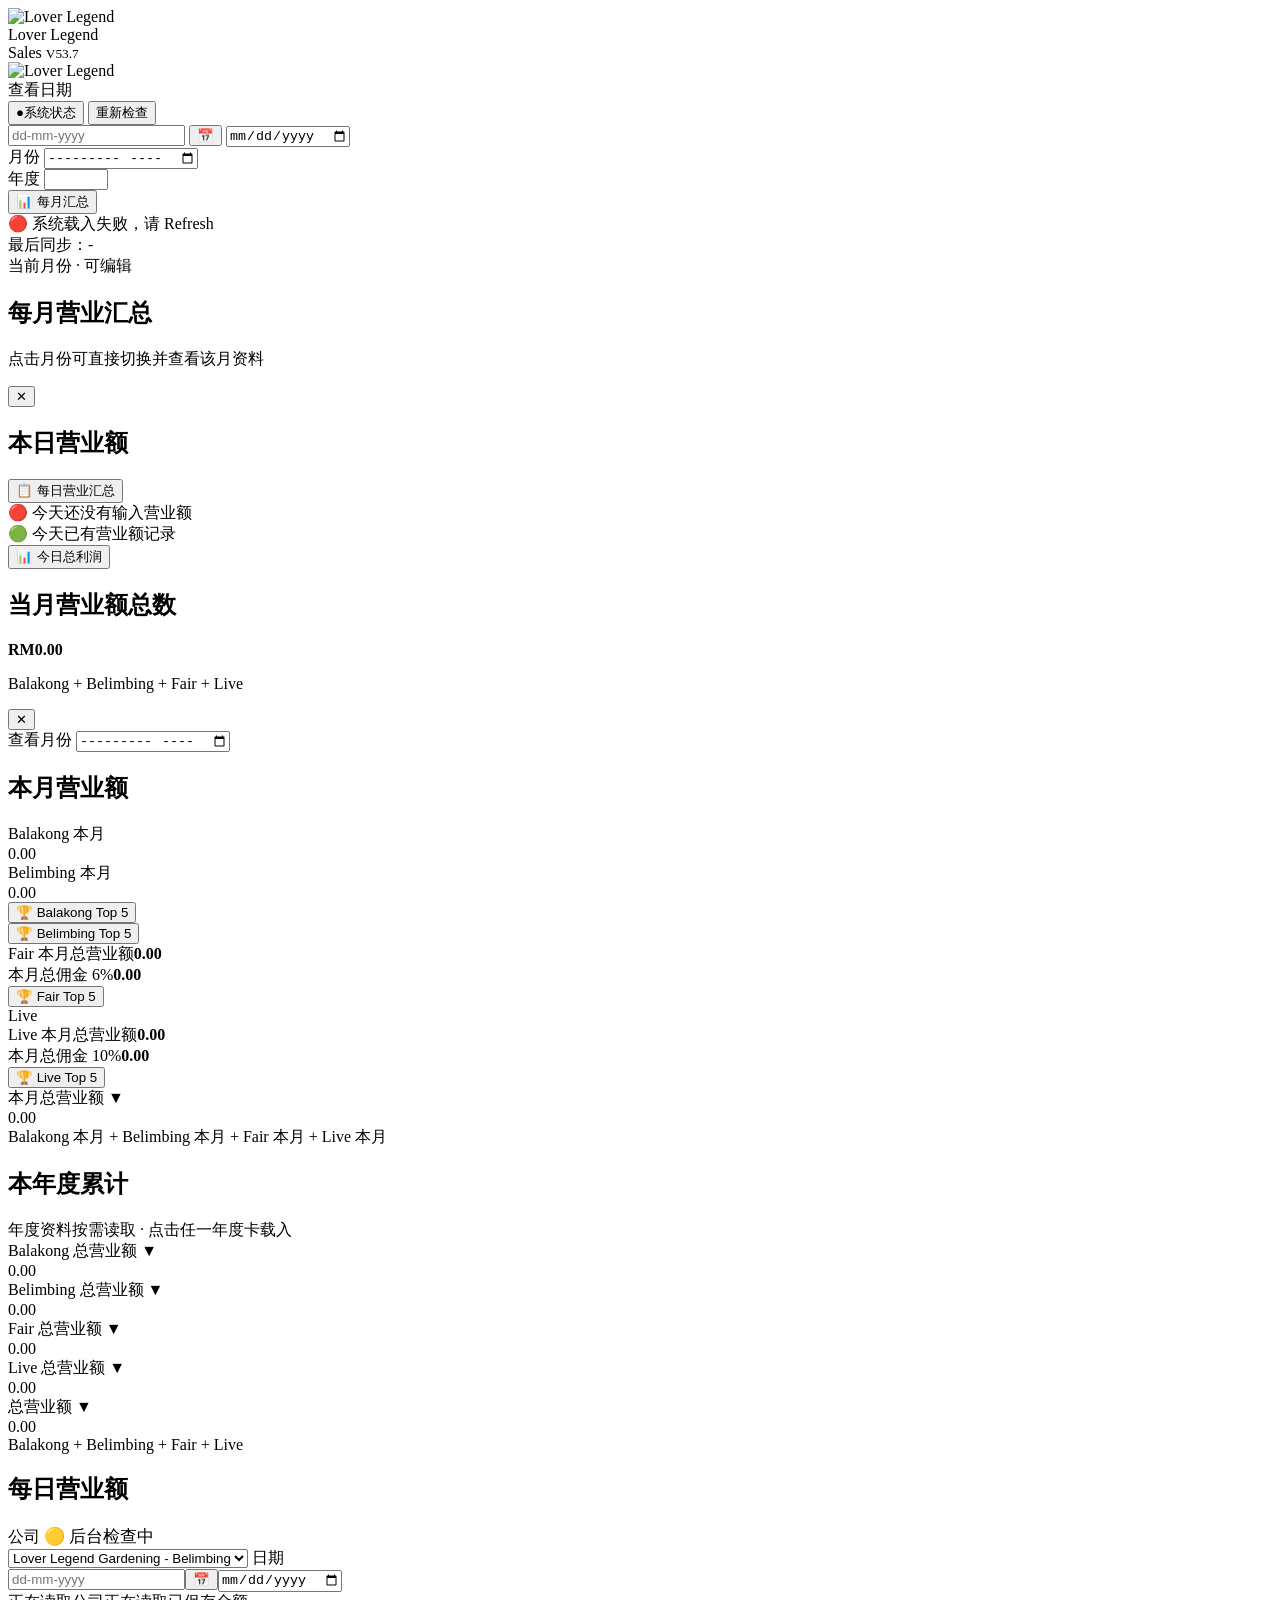
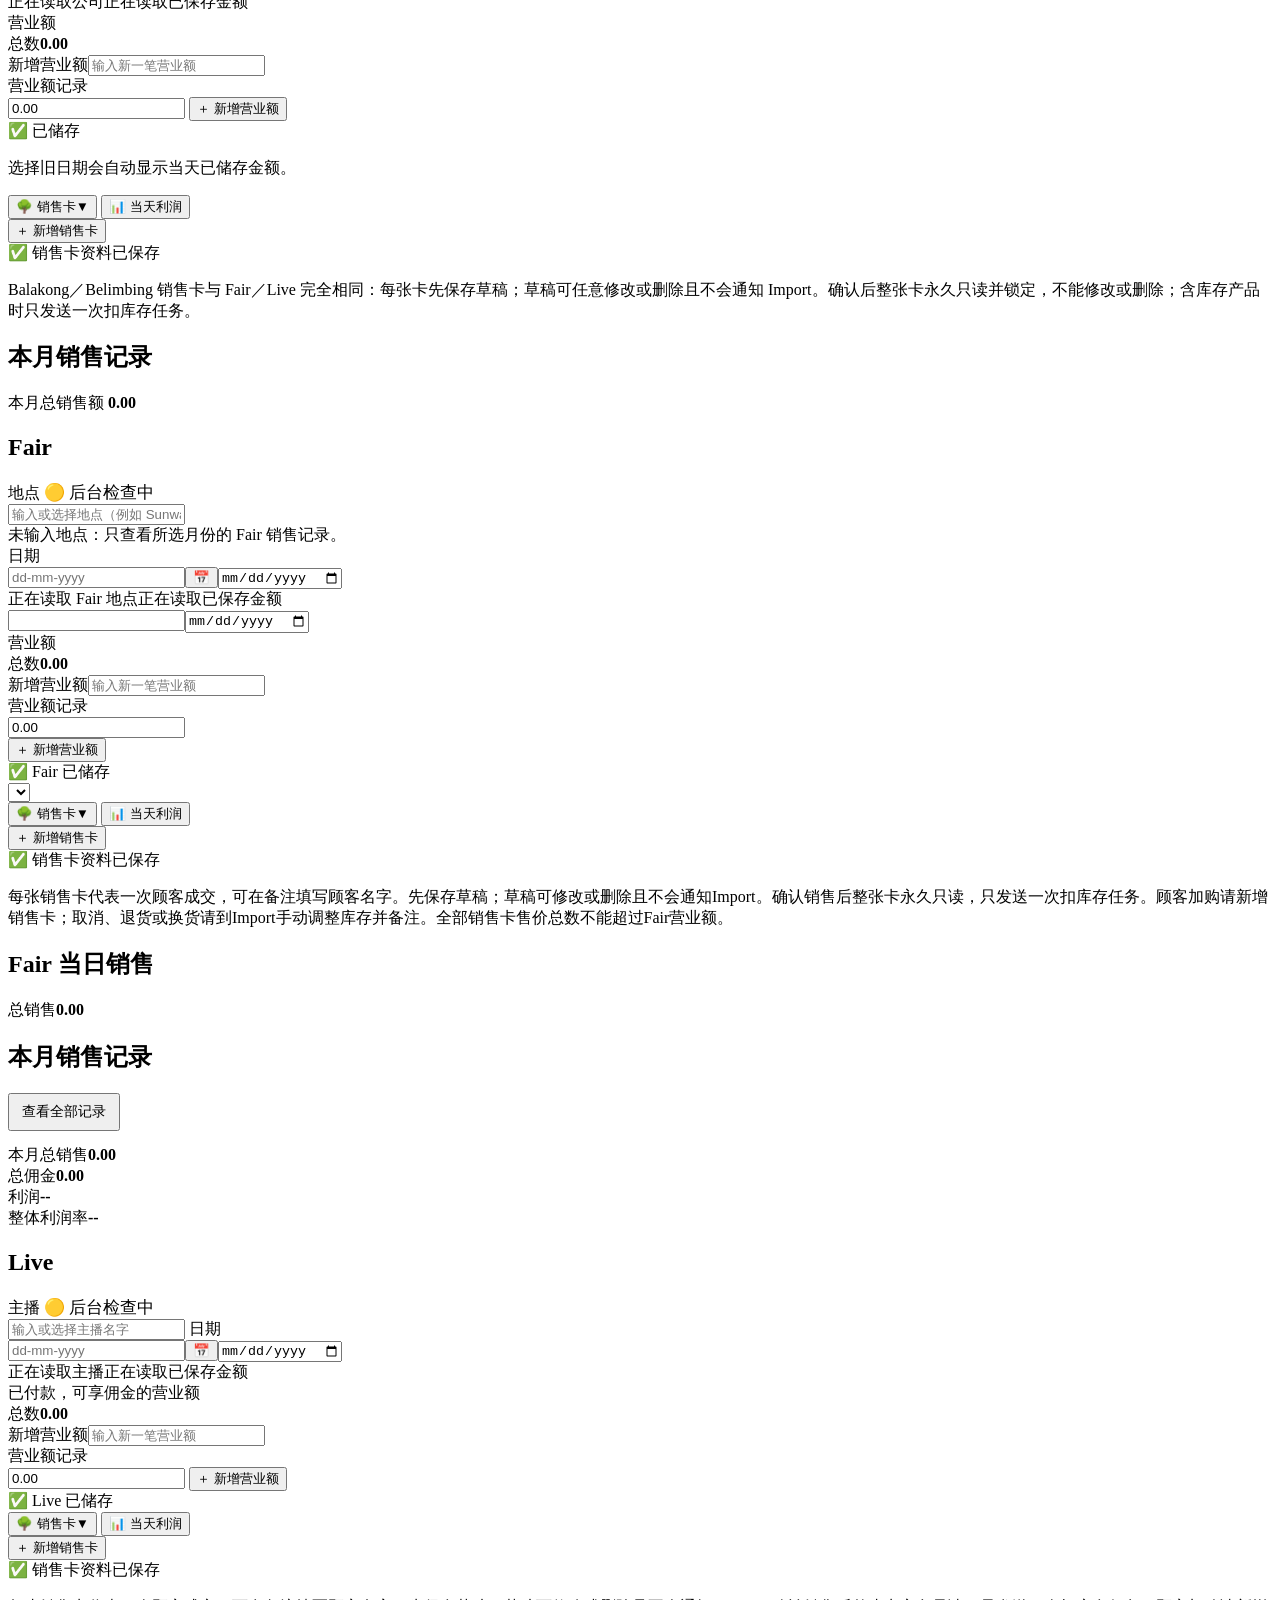
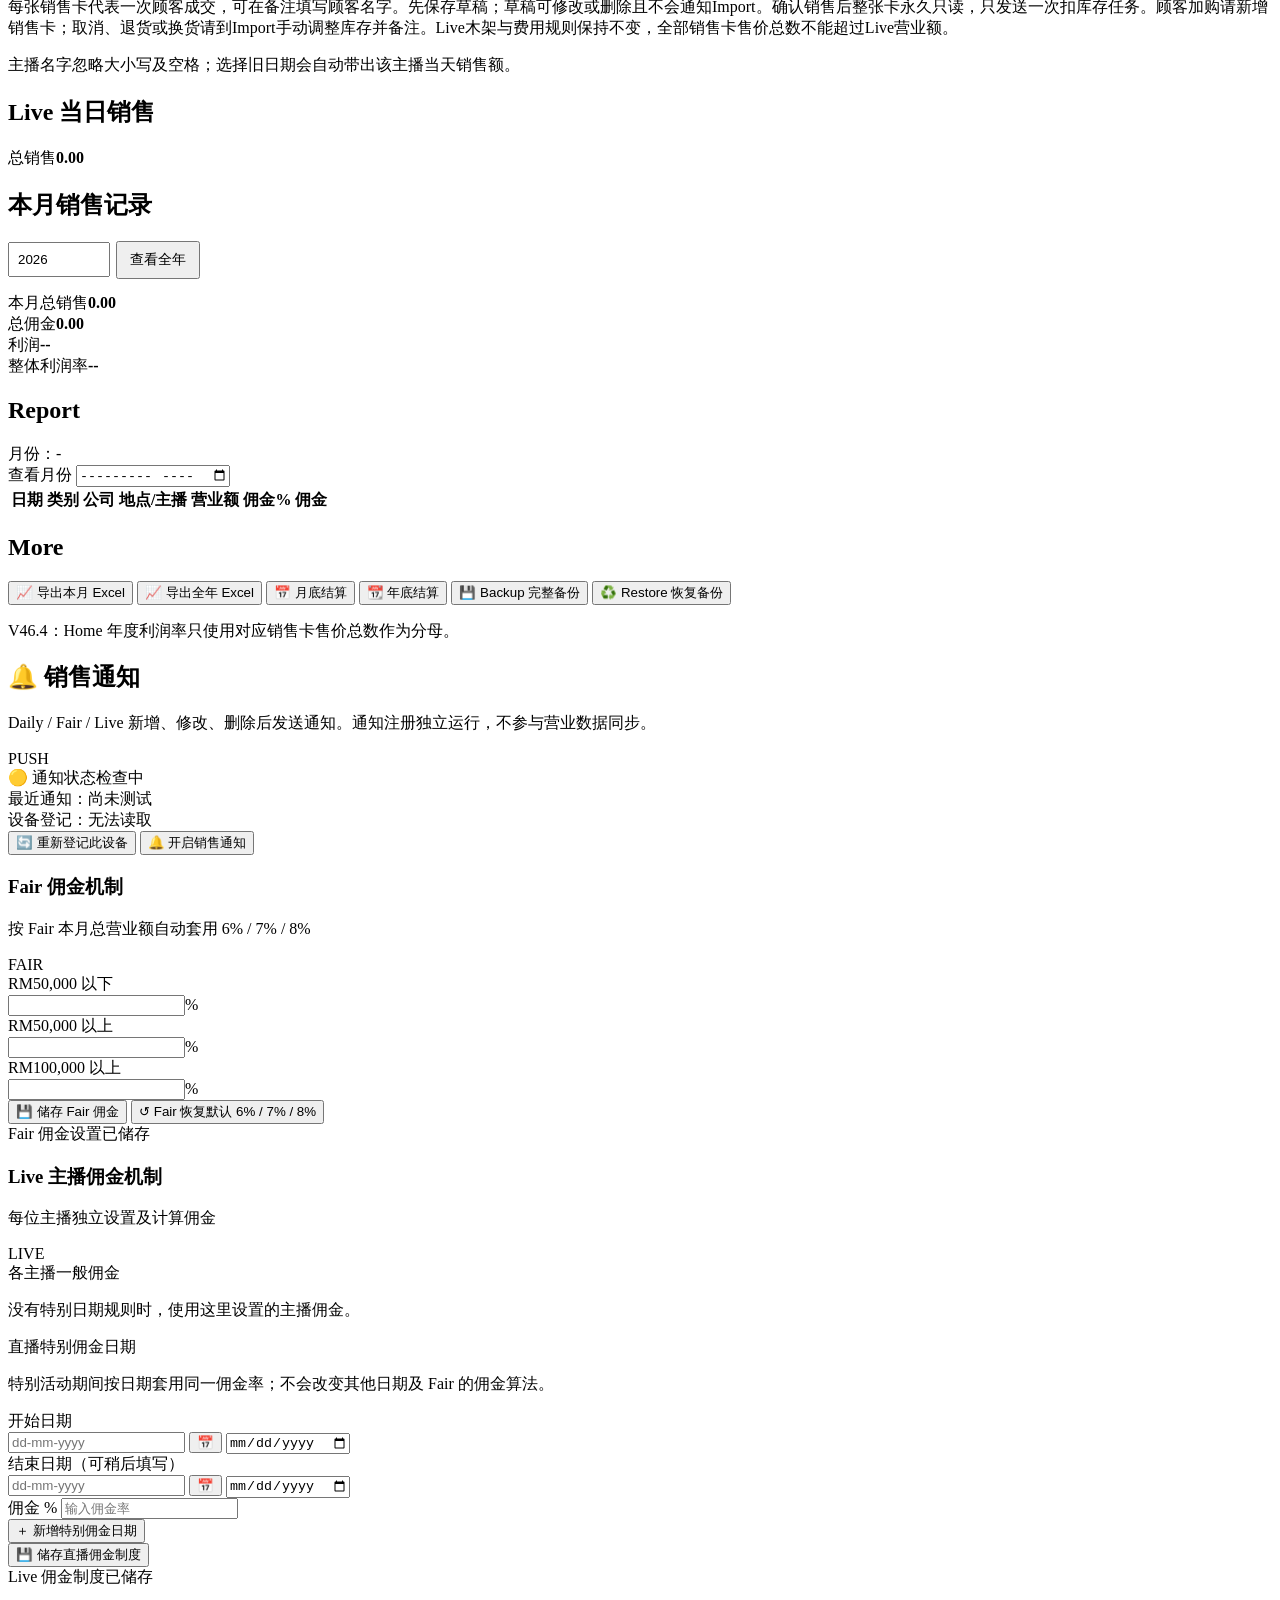
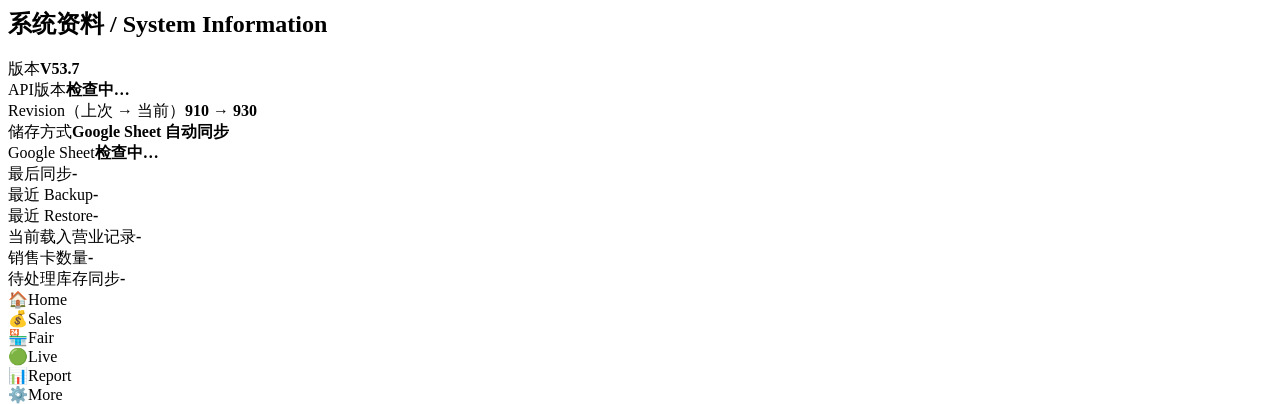
==== commit adfdaf69: "Add files via upload" ====
--- a/Frontend/index.html
+++ b/Frontend/index.html
@@ -8,10 +8,10 @@
 <meta http-equiv="Pragma" content="no-cache">
 <meta http-equiv="Expires" content="0">
 <title>Lover Sales</title>
-<link rel="manifest" href="manifest.json?v=49.2">
+<link rel="manifest" href="manifest.json?v=53.7">
 <link rel="preconnect" href="https://script.google.com">
 <link rel="preconnect" href="https://script.googleusercontent.com">
-<link rel="stylesheet" href="style.css?v=49.2">
+<link rel="stylesheet" href="style.css?v=53.7">
 <link rel="apple-touch-icon" href="icons/icon-192.png">
 
 
@@ -355,6 +355,13 @@
 
 document.addEventListener("DOMContentLoaded",()=>setTimeout(()=>refreshRegisteredPushStatus(window.LoverSalesOneSignal),1200));
 </script>
+
+<style>
+.history-action-v536{width:auto!important;margin:0!important;padding:8px 12px!important;font-size:14px!important;white-space:nowrap}.history-live-tools-v536{display:flex;gap:6px;align-items:center}.history-live-tools-v536 input{width:82px;margin:0;padding:8px}.history-panel-v536{margin:10px 0 14px}.history-summary-v536,.history-location-title-v536,.history-location-total-v536{background:#f6f8f6;border:1px solid #dfe6df;border-radius:12px;padding:10px;margin:8px 0;display:grid;gap:6px}.history-summary-v536 span,.history-location-total-v536 span{font-size:13px;color:#555}.history-location-title-v536>div{display:flex;gap:8px;align-items:center;flex-wrap:wrap}.history-location-title-v536>div:last-child{display:grid;grid-template-columns:auto 1fr auto 1fr auto 1fr;width:100%;font-size:13px;gap:4px 8px}.history-range-v536{border:1px solid #e1e5e1;border-radius:10px;margin:8px 0;overflow:hidden}.history-range-v536 summary{display:grid;grid-template-columns:1fr auto auto;gap:8px;align-items:center;padding:10px;background:#fafafa;cursor:pointer}.history-head-v536,.history-row-v536,.history-total-v536{display:grid;grid-template-columns:1.25fr 1fr 1fr .8fr .85fr;gap:6px;align-items:center;padding:7px 9px;font-size:12px}.history-head-v536{font-weight:700;background:#f5f5f5}.history-row-v536:nth-child(even){background:#fcfcfc}.history-total-v536{font-weight:700;border-top:1px solid #ddd}.perf-good-v536,.perf-mid-v536,.perf-low-v536{font-style:normal;font-weight:700;font-size:12px;white-space:nowrap}.perf-good-v536{color:#148a3a}.perf-mid-v536{color:#9a7200}.perf-low-v536{color:#b93535}.month-record-group-title .perf-good-v536,.month-record-group-title .perf-mid-v536,.month-record-group-title .perf-low-v536,.month-record-row .perf-good-v536,.month-record-row .perf-mid-v536,.month-record-row .perf-low-v536{margin-left:6px}.live-year-grid-v536{display:grid;grid-template-columns:1.2fr 1fr 1fr .8fr 1fr;gap:6px;padding:8px;font-size:12px}.live-year-grid-v536>div{font-weight:700}.history-location-v536{margin:14px 0 18px}@media(max-width:520px){.record-title-row{align-items:center}.history-live-tools-v536 input{width:72px}.history-head-v536,.history-row-v536,.history-total-v536{grid-template-columns:1.15fr .9fr .9fr .75fr .8fr;font-size:11px;padding:6px}.history-location-title-v536>div:last-child{grid-template-columns:auto 1fr auto 1fr}.history-location-title-v536>div:last-child span:nth-of-type(3),.history-location-title-v536>div:last-child b:nth-of-type(3){display:none}.live-year-grid-v536{font-size:11px;grid-template-columns:1.1fr .9fr .9fr .8fr .9fr}}
+
+.fair-ranking-v537{display:grid;gap:8px;margin:8px 0 14px}.fair-ranking-row-v537{display:grid;grid-template-columns:minmax(180px,1.5fr) auto repeat(3,minmax(105px,auto));gap:8px;align-items:center;padding:10px 12px;border:1px solid #dfe6df;border-radius:10px;background:#fff}.fair-ranking-row-v537 span{font-size:13px}.fair-best-strip-v537{display:grid;grid-template-columns:auto 1fr auto;gap:6px 10px;align-items:center;padding:9px 10px;margin:8px 0;border:1px solid #dfe6df;border-radius:10px;background:#fbfdfb;font-size:13px}.live-year-summary-v537 strong{font-size:18px}.live-year-summary-v537 span{font-size:14px}.live-year-range-v537 summary{font-size:16px}.live-year-grid-v536{font-size:14px;line-height:1.45}.live-year-grid-v536>strong{border-top:1px solid #ddd;padding-top:7px;margin-top:3px}.history-row-v536 em:empty{min-height:1em}
+@media(max-width:720px){.fair-ranking-row-v537{grid-template-columns:1fr auto}.fair-ranking-row-v537 span{grid-column:span 1}.fair-best-strip-v537{grid-template-columns:auto 1fr}.fair-best-strip-v537 em{grid-column:2}.live-year-grid-v536{font-size:13px}}
+</style>
 </head>
 <body>
 <script>window.LOVER_API_URL="https://script.google.com/macros/s/AKfycby1OwDIiVf5quXKiD9AG8s2ppM942sLFdJSfyePp--yZtDjYY8jBtkOYLwD9c3WiC_KNw/exec";</script>
@@ -362,7 +369,7 @@
 <header class="top">
   <div class="brand">
     <img src="images/logo.png" class="logo" alt="Lover Legend">
-    <div class="brand-title">Lover Legend<br>Sales <small>V49.2</small></div>
+    <div class="brand-title">Lover Legend<br>Sales <small>V53.7</small></div>
     <img src="images/Logo2.jpg" class="seal" alt="Lover Legend">
   </div>
 </header>
@@ -515,6 +522,7 @@
 
   <div class="card period-summary-card year-summary-frame">
     <h2>本年度累计</h2>
+    <div id="yearTotalsStatusV528" class="sub" role="status" aria-live="polite">年度资料按需读取 · 点击任一年度卡载入</div>
     <div class="dash">
       <div class="box year-breakdown-toggle" onclick="toggleYearBreakdownV224('balakong')" role="button" tabindex="0">
         <div class="name">Balakong 总营业额 <span id="yearBreakdownArrow-balakong">▼</span></div>
@@ -683,7 +691,9 @@
   <div class="card">
     <div class="record-title-row">
       <h2 id="fairMonthlyTitle">本月销售记录</h2>
-    </div>
+      <button type="button" id="fairAllHistoryBtnV536" class="secondary-btn history-action-v536" onclick="toggleFairAllHistoryV536()">查看全部记录</button>
+    </div>
+    <div id="fairAllHistoryPanelV536" class="history-panel-v536 hidden"></div>
     <div id="fairMonthlyList"></div>
     <div id="fairMonthlyRollupV365" class="monthly-rollup-v365 monthly-rollup-v368">
       <div class="monthly-rollup-row-v365 monthly-rollup-row-v368">
@@ -764,7 +774,9 @@
   <div class="card">
     <div class="record-title-row">
       <h2 id="liveMonthlyTitle">本月销售记录</h2>
-    </div>
+      <div class="history-live-tools-v536"><input id="liveHistoryYearV536" type="number" min="2020" max="2099" inputmode="numeric" value="2026" aria-label="Live 全年查询年份"><button type="button" class="secondary-btn history-action-v536" onclick="showLiveYearHistoryV536()">查看全年</button></div>
+    </div>
+    <div id="liveYearHistoryPanelV536" class="history-panel-v536 hidden"></div>
     <div id="liveMonthlyList"></div>
     <div id="liveMonthlyRollupV365" class="monthly-rollup-v365 monthly-rollup-v368">
       <div class="monthly-rollup-row-v365 monthly-rollup-row-v368">
@@ -831,7 +843,7 @@
   <div id="notificationDetail" class="notification-detail notification-subscription-id" aria-live="polite"></div>
           <button type="button" id="copySubscriptionIdBtn" class="notification-copy-id-btn" onclick="copyLoverSubscriptionId()" style="display:none;">📋 复制 Subscription ID</button>
   <div id="notificationLastSend" class="notification-last-send">最近通知：尚未测试</div>
-  <div id="notificationRegistered" class="notification-registered">设备登记：V49.2 正在建立真实设备清单…</div>
+  <div id="notificationRegistered" class="notification-registered">设备登记：V53.7 正在建立真实设备清单…</div>
   <button type="button" class="notification-reregister-btn" onclick="forceRegisterLoverSalesSubscription()">🔄 重新登记此设备</button>
   <button id="notificationEnableBtn" type="button" class="notification-enable-btn" onclick="enableLoverSalesNotifications()">🔔 开启销售通知</button>
 </div>
@@ -905,7 +917,7 @@
 <div class="card system-info-card-v442">
   <h2>系统资料 / System Information</h2>
   <div class="system-info-grid-v442">
-    <div><span>版本</span><b>V49.2</b></div>
+    <div><span>版本</span><b>V53.7</b></div>
     <div><span>API版本</span><b id="systemInfoApiV442">检查中…</b></div>
     <div><span>Revision（上次 → 当前）</span><b>910 → 930</b></div>
     <div><span>储存方式</span><b>Google Sheet 自动同步</b></div>
@@ -929,7 +941,7 @@
   <div class="nav-item active" data-page="home" onclick="showPage('home',this)"><span>🏠</span>Home</div>
   <div class="nav-item" data-page="sales" onclick="showPage('sales',this)"><span>💰</span>Sales</div>
   <div class="nav-item" data-page="fair" onclick="showPage('fair',this)"><span>🏪</span>Fair</div>
-  <div class="nav-item" data-page="live" onclick="showPage('live',this)"><span>🔴</span>Live</div>
+  <div class="nav-item" data-page="live" onclick="showPage('live',this)"><span>🟢</span>Live</div>
   <div class="nav-item" data-page="report" onclick="showPage('report',this)"><span>📊</span>Report</div>
   <div class="nav-item" data-page="more" onclick="showPage('more',this)"><span>⚙️</span>More</div>
 </nav>
@@ -957,10 +969,10 @@
     if(appLoadPromise)return appLoadPromise;
     // Download all business scripts in parallel; async=false preserves execution order.
     appLoadPromise=loadScriptsInOrder([
-      "js/utils.js?v=49.2",
-      "js/sheet.js?v=49.2",
-      "js/app.js?v=49.2",
-      "js/update.js?v=49.2"
+      "js/utils.js?v=53.7",
+      "js/sheet.js?v=53.7",
+      "js/app.js?v=53.7",
+      "js/update.js?v=53.7"
     ]).catch(error=>{
         console.error(error);
         const status=document.getElementById("syncStatus");
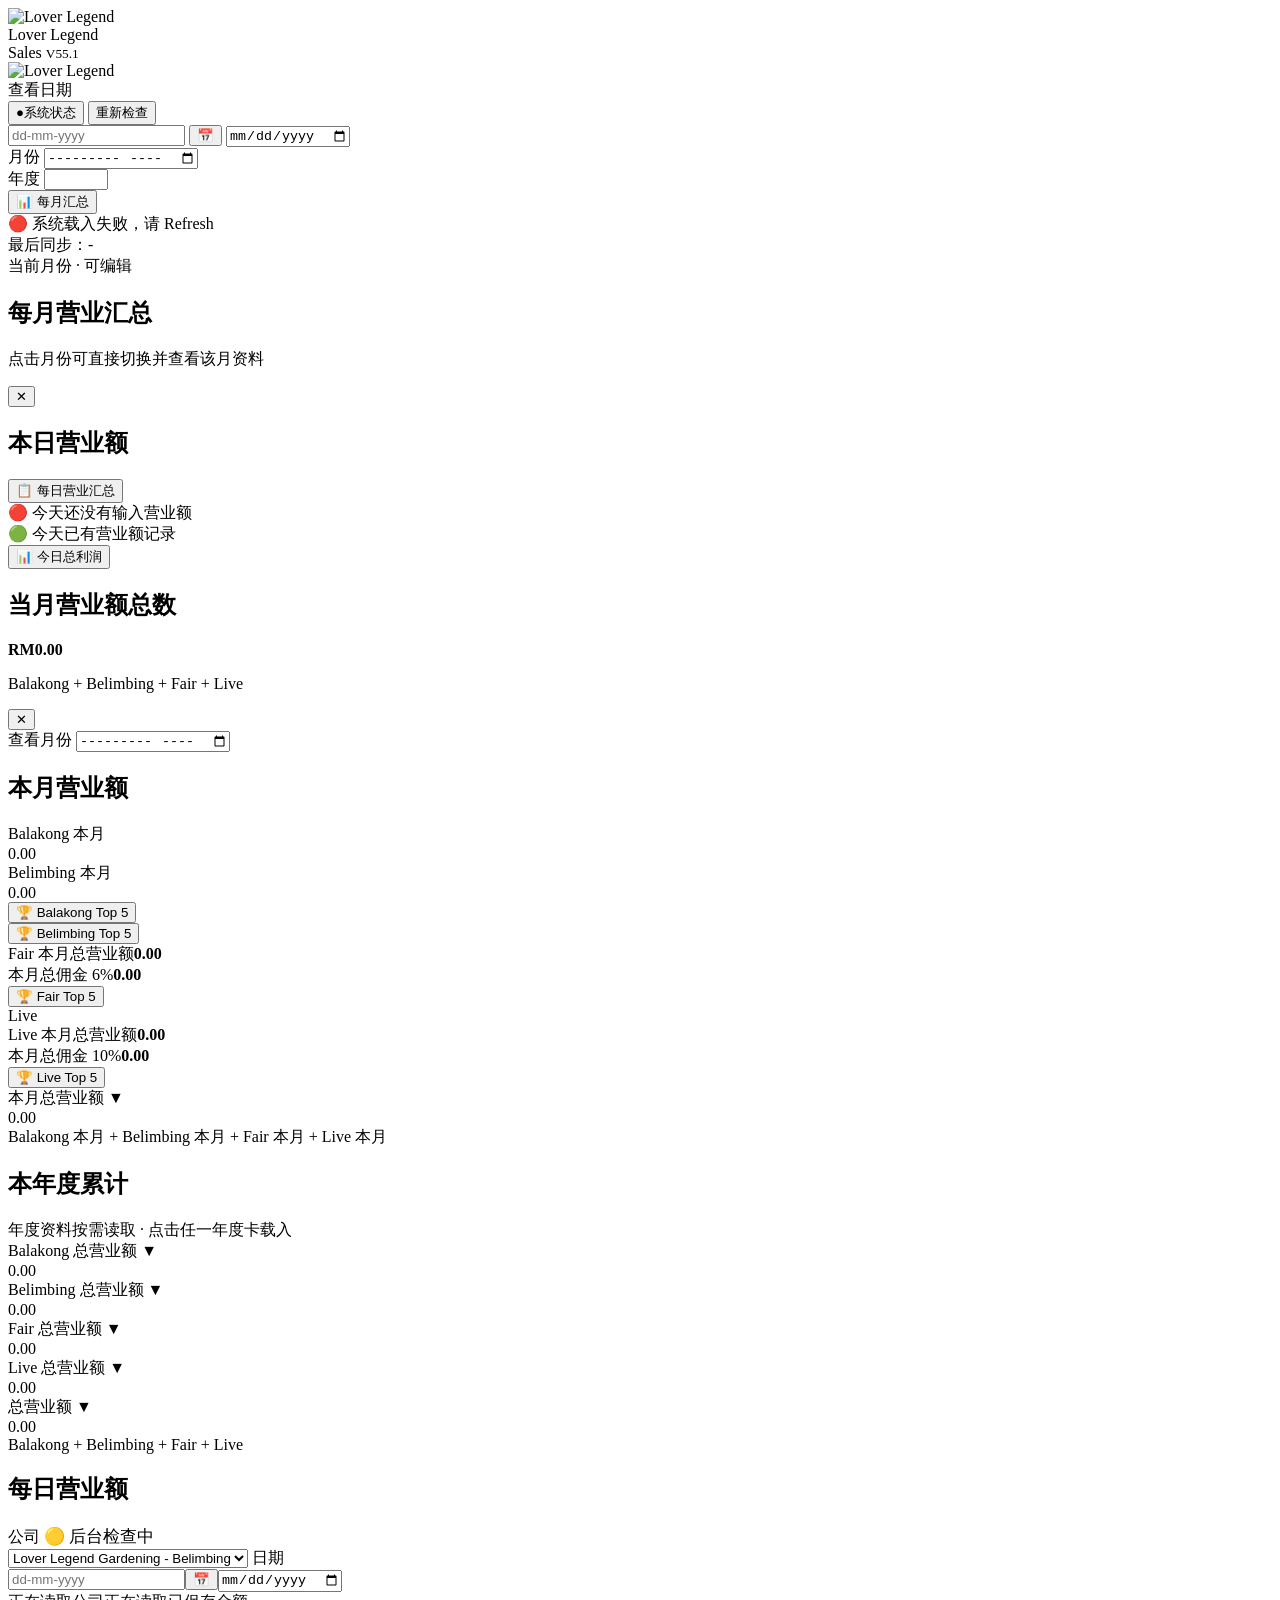
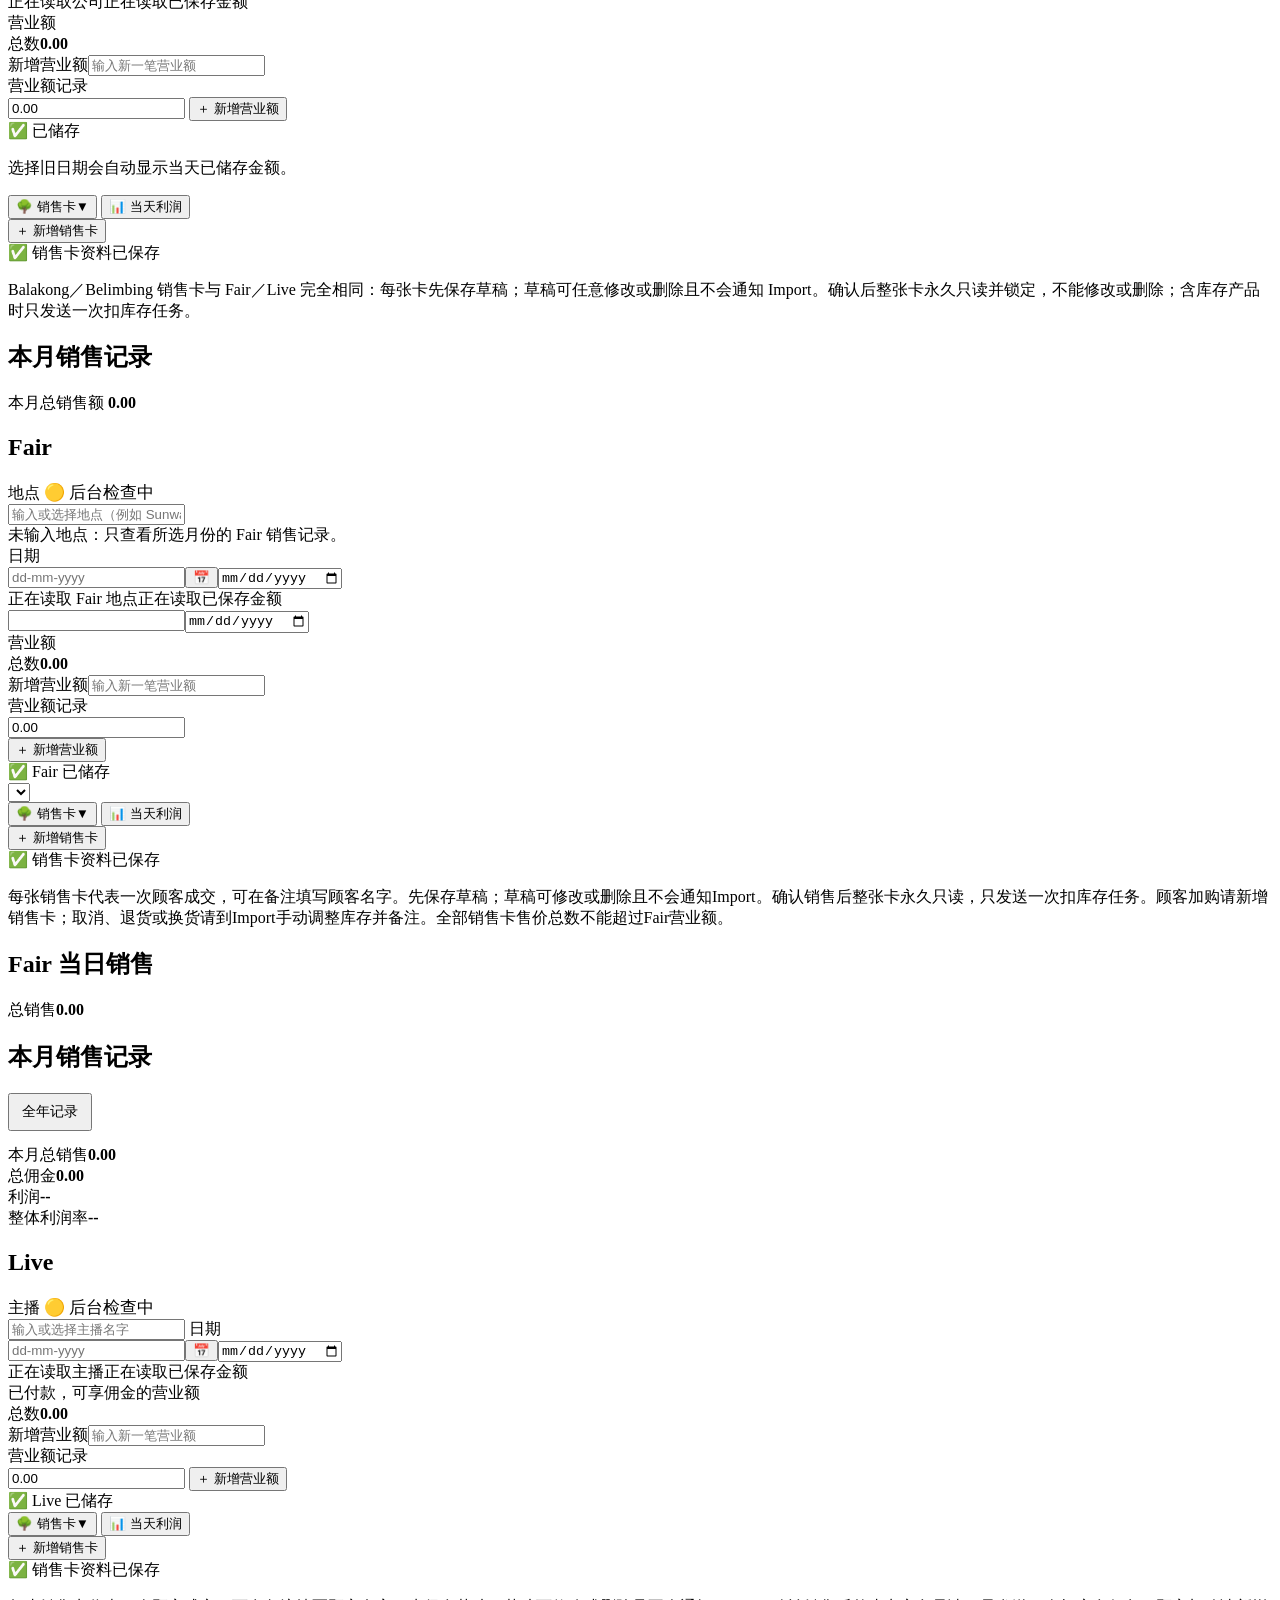
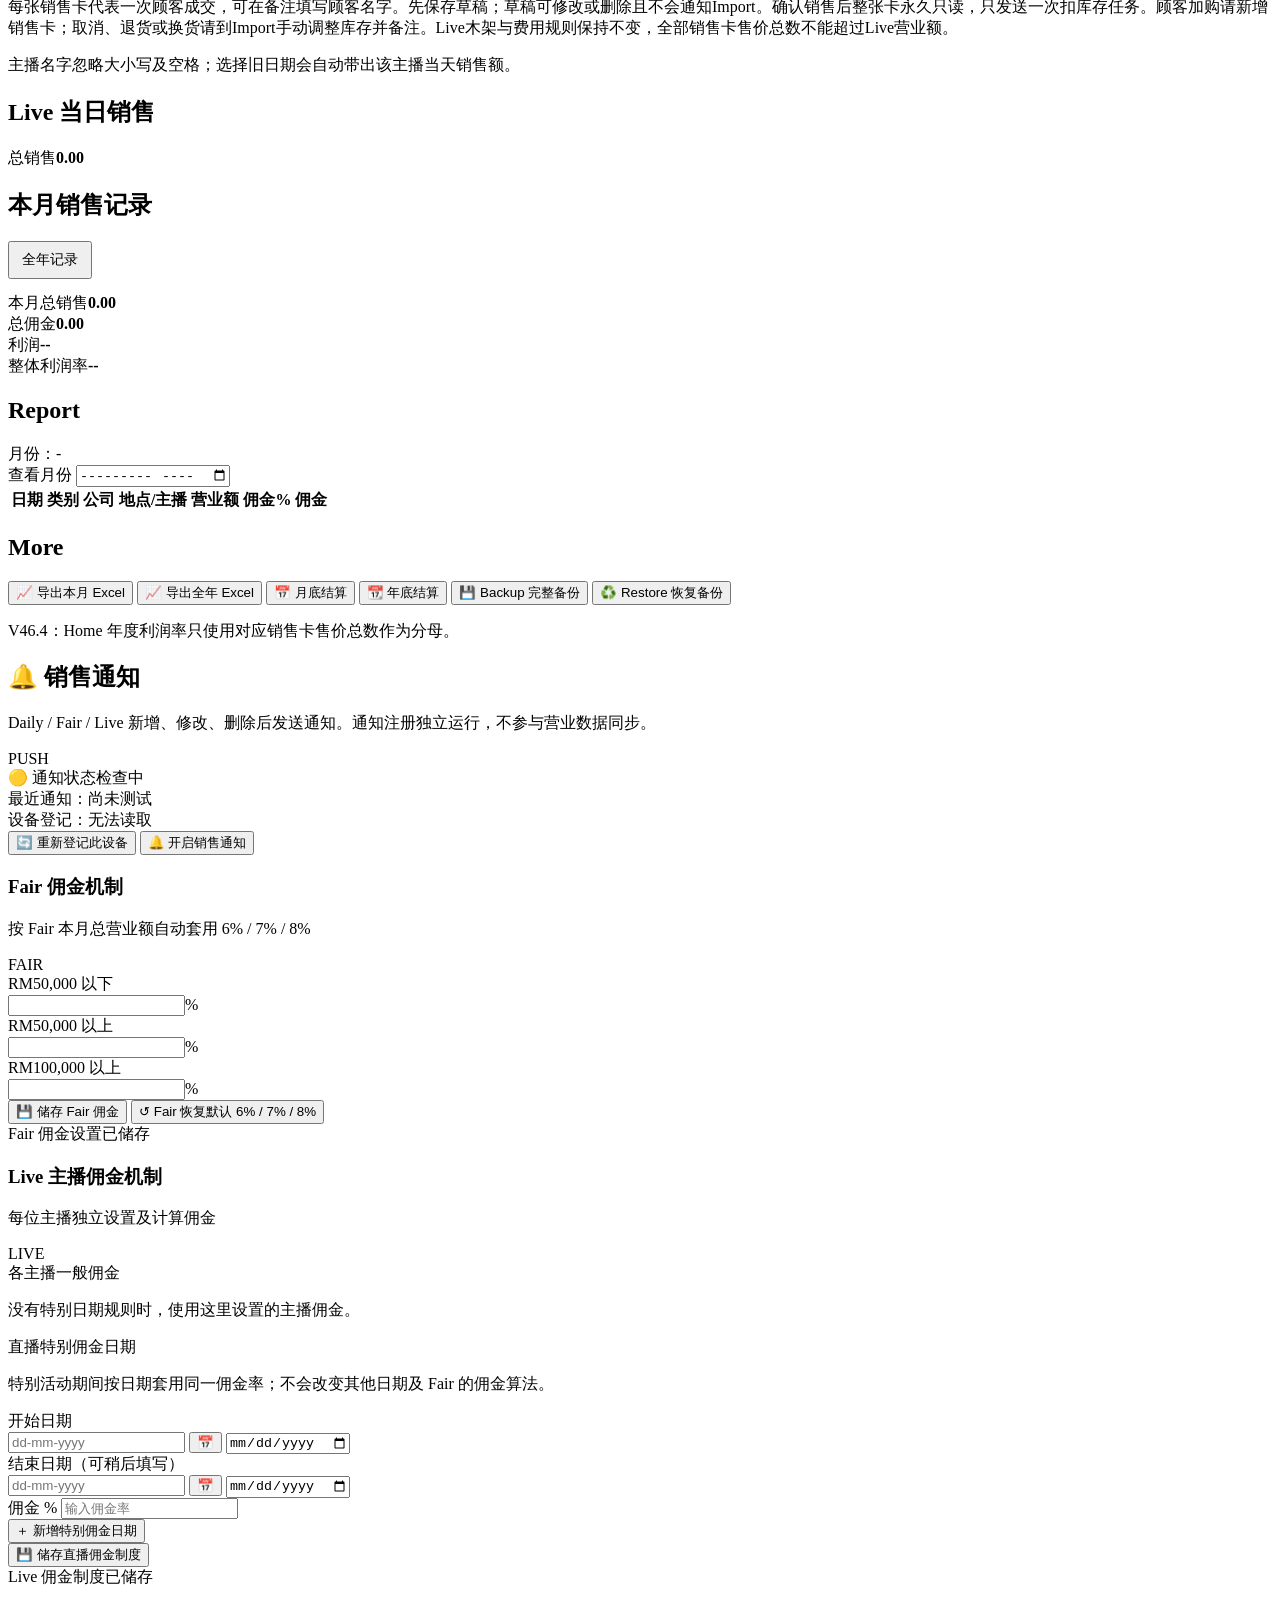
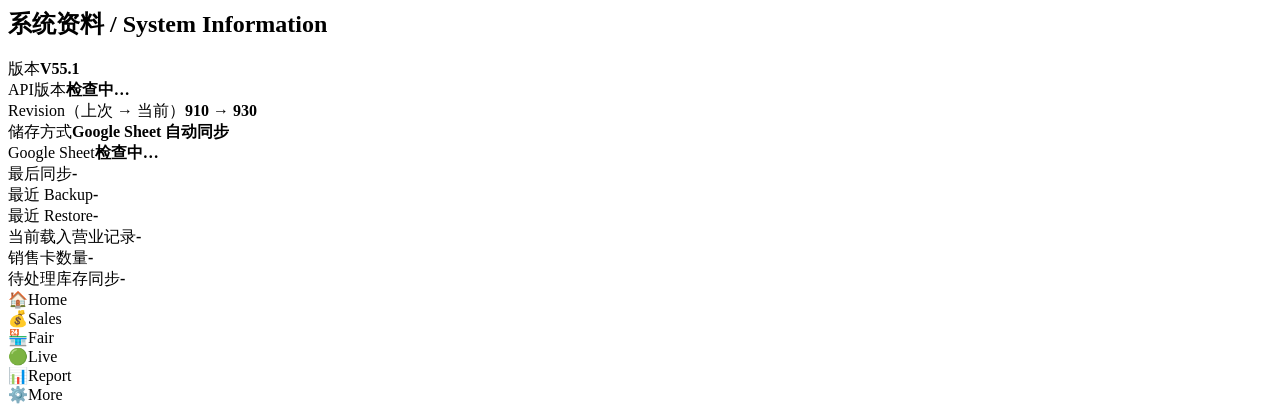
==== commit d95d6972: "Add files via upload" ====
--- a/Frontend/index.html
+++ b/Frontend/index.html
@@ -8,10 +8,10 @@
 <meta http-equiv="Pragma" content="no-cache">
 <meta http-equiv="Expires" content="0">
 <title>Lover Sales</title>
-<link rel="manifest" href="manifest.json?v=53.7">
+<link rel="manifest" href="manifest.json?v=55.1">
 <link rel="preconnect" href="https://script.google.com">
 <link rel="preconnect" href="https://script.googleusercontent.com">
-<link rel="stylesheet" href="style.css?v=53.7">
+<link rel="stylesheet" href="style.css?v=55.1">
 <link rel="apple-touch-icon" href="icons/icon-192.png">
 
 
@@ -361,7 +361,176 @@
 
 .fair-ranking-v537{display:grid;gap:8px;margin:8px 0 14px}.fair-ranking-row-v537{display:grid;grid-template-columns:minmax(180px,1.5fr) auto repeat(3,minmax(105px,auto));gap:8px;align-items:center;padding:10px 12px;border:1px solid #dfe6df;border-radius:10px;background:#fff}.fair-ranking-row-v537 span{font-size:13px}.fair-best-strip-v537{display:grid;grid-template-columns:auto 1fr auto;gap:6px 10px;align-items:center;padding:9px 10px;margin:8px 0;border:1px solid #dfe6df;border-radius:10px;background:#fbfdfb;font-size:13px}.live-year-summary-v537 strong{font-size:18px}.live-year-summary-v537 span{font-size:14px}.live-year-range-v537 summary{font-size:16px}.live-year-grid-v536{font-size:14px;line-height:1.45}.live-year-grid-v536>strong{border-top:1px solid #ddd;padding-top:7px;margin-top:3px}.history-row-v536 em:empty{min-height:1em}
 @media(max-width:720px){.fair-ranking-row-v537{grid-template-columns:1fr auto}.fair-ranking-row-v537 span{grid-column:span 1}.fair-best-strip-v537{grid-template-columns:auto 1fr}.fair-best-strip-v537 em{grid-column:2}.live-year-grid-v536{font-size:13px}}
+
+/* V55.0 Fair / Live annual history layout */
+.fair-ranking-v537{display:grid;gap:7px;margin:8px 0 14px}
+.fair-ranking-row-v537{width:100%;display:grid;grid-template-columns:minmax(0,1fr) auto auto;gap:10px;align-items:center;text-align:left;padding:10px 12px;border:1px solid #dfe6df;border-radius:10px;background:#fff;color:#111;cursor:pointer}
+.fair-ranking-row-v537 b{min-width:0;overflow-wrap:anywhere}.fair-ranking-row-v537 strong{white-space:nowrap}.fair-ranking-row-v537 em{white-space:nowrap}
+.history-location-v536{border:1px solid #dfe6df;border-radius:12px;margin:12px 0;background:#fff;overflow:hidden;scroll-margin-top:90px}
+.history-location-summary-v538{display:grid;grid-template-columns:minmax(0,1fr) auto auto;gap:10px;align-items:center;padding:11px 12px;background:#f7faf7;cursor:pointer;font-weight:700}.history-location-summary-v538 span{min-width:0;overflow-wrap:anywhere}.history-location-summary-v538 em{font-style:normal}.history-location-summary-v538 b{white-space:nowrap;color:#b30000}
+.history-location-title-v536{border:0;border-radius:0;margin:0;padding:10px 12px;background:#fff}.location-total-label-v538{display:block;margin-bottom:7px}.location-metrics-v538{display:grid!important;grid-template-columns:auto 1fr auto 1fr!important;width:100%;gap:5px 10px!important;font-size:13px}.location-metrics-v538 span{color:#555}.location-metrics-v538 b{text-align:right}
+.fair-best-strip-v537{margin:0 10px 10px}
+.history-range-v536{margin:8px 10px}.history-range-v536 summary{grid-template-columns:minmax(0,1fr) auto!important}.history-head-v536,.history-row-v536,.history-total-v536{grid-template-columns:1.25fr 1fr 1fr .8fr 1.05fr}.history-row-v536 em{font-style:normal;text-align:right;white-space:nowrap}
+.live-year-summary-v537 strong{font-size:18px}.live-year-summary-v537 span{font-size:14px}.live-year-range-v537 summary{font-size:16px}.live-year-grid-v536{display:grid;grid-template-columns:1.2fr 1fr 1fr 1fr .9fr;gap:7px;padding:10px 12px;font-size:15px;line-height:1.5}.live-year-grid-v536>div{font-weight:700}.live-year-grid-v536>strong{border-top:1px solid #ddd;padding-top:7px;margin-top:3px}.live-year-grid-v536>b{text-align:right}
+@media(max-width:720px){.fair-ranking-row-v537{grid-template-columns:minmax(0,1fr) auto}.fair-ranking-row-v537 strong{grid-column:1/3;padding-left:0}.history-location-summary-v538{grid-template-columns:minmax(0,1fr) auto}.history-location-summary-v538 b{grid-column:1/3}.location-metrics-v538{grid-template-columns:auto 1fr!important}.history-head-v536,.history-row-v536,.history-total-v536{font-size:11px;grid-template-columns:1.2fr .9fr .9fr .75fr 1fr;padding:6px}.live-year-grid-v536{font-size:13px;grid-template-columns:1.1fr .9fr .9fr .9fr .8fr;padding:8px}}
+
+
+/* V55.0 history clarity */
+#fairHistoryDetailV539{margin-top:10px}.history-location-detail-v539{border:1px solid #dfe6df;border-radius:12px;background:#fff;overflow:hidden;scroll-margin-top:90px}.history-location-grand-v539{display:grid;grid-template-columns:1.2fr 1fr 1fr .8fr;gap:8px;padding:10px 12px;background:#fff5d9;border-top:1px solid #e7c56c;font-weight:800;color:#b30000}.history-head-v536,.history-row-v536,.history-total-v536{grid-template-columns:1.25fr 1fr 1fr .8fr}.best-fair-day-v539{color:#148a3a;font-weight:800}.best-fair-day-v539 i,.best-live-day-v539 i{font-style:normal}.fair-session-card-v539 .fair-location-title-v298{align-items:center}.fair-session-card-v539 .fair-location-title-v298 b{font-size:13px;color:#555}.fair-location-month-total-v539{display:grid;grid-template-columns:1.15fr repeat(3,1fr);gap:8px;align-items:center;padding:10px 12px;margin:8px 0 14px;border:1px solid #e7c56c;border-radius:10px;background:#fff5d9;color:#b30000}.fair-location-month-total-v539 span{font-size:13px}.fair-location-month-total-v539 b{font-size:16px}.live-year-range-v537{margin:8px 0}.live-year-head-v539,.live-year-row-v539,.live-year-total-v539{font-size:15px}.best-live-day-v539{color:#148a3a;font-weight:800}.live-year-total-v539{font-size:17px!important;color:#b30000;background:#f7faf7;font-weight:900}.live-year-total-v539 strong{color:#b30000!important;font-size:17px!important}.live-year-total-v539 span{color:#111;font-size:16px;font-weight:900}
+@media(max-width:720px){.history-location-grand-v539{grid-template-columns:1fr 1fr;font-size:12px}.fair-location-month-total-v539{grid-template-columns:1fr 1fr}.live-year-head-v539,.live-year-row-v539{font-size:12px}.live-year-total-v539,.live-year-total-v539 strong{font-size:14px!important}.best-live-day-v539 i{display:none}}
+
+
+/* V55.0 Fair / Live annual-history refinements */
+.history-total-v536{margin:8px 0 0!important;padding:10px 12px!important;border:1px solid #e7c56c!important;border-radius:10px!important;background:#fff5d9!important;color:#b30000!important;font-size:16px!important;font-weight:900!important;grid-template-columns:1.15fr repeat(3,1fr)!important}
+.history-total-v536 span,.history-total-v536 b{color:#b30000!important;font-size:16px!important;font-weight:900!important}
+.fair-session-card-v539 .month-profit-total-v294{margin:8px 0 0;padding:10px 12px;border:1px solid #e7c56c;border-radius:10px;background:#fff5d9;color:#b30000;font-size:16px;font-weight:900}
+.fair-session-card-v539 .month-profit-total-v294 strong,.fair-session-card-v539 .month-profit-total-v294 span{color:#b30000!important;font-size:16px!important;font-weight:900!important}
+.live-year-summary-v537{gap:9px}.live-year-metrics-v540{font-size:14px!important}.live-year-metrics-v540 b{font-size:16px;text-align:right}.live-year-row-v539>span,.live-year-head-v539>span,.live-year-total-v539>span{min-width:0}.best-live-day-v539{white-space:nowrap!important;color:#148a3a!important;font-weight:900!important}.best-live-day-v539 i{display:inline!important;white-space:nowrap!important}
+.live-year-row-v539,.live-year-head-v539,.live-year-total-v539{grid-template-columns:58px minmax(70px,1fr) minmax(64px,1fr) minmax(68px,1fr) 58px!important;gap:4px!important}.live-year-row-v539>*:not(:first-child),.live-year-head-v539>*:not(:first-child),.live-year-total-v539>*:not(:first-child){text-align:right;min-width:0;white-space:nowrap}
+@media(max-width:520px){.live-year-row-v539,.live-year-head-v539,.live-year-total-v539{grid-template-columns:48px minmax(62px,1fr) minmax(57px,1fr) minmax(62px,1fr) 52px!important;gap:2px!important;padding:7px 5px!important;font-size:clamp(10px,2.9vw,12px)!important}.live-year-row-v539 strong,.live-year-head-v539 span{font-size:inherit!important}.live-year-row-v539>span:first-child{white-space:nowrap!important;font-size:clamp(10px,2.8vw,12px)!important}.best-live-day-v539 i{font-size:.82em;margin-left:1px}.live-year-total-v539,.live-year-total-v539 strong,.live-year-total-v539 span{font-size:clamp(12px,3.5vw,15px)!important}.history-total-v536,.history-total-v536 span,.history-total-v536 b,.fair-session-card-v539 .month-profit-total-v294,.fair-session-card-v539 .month-profit-total-v294 strong,.fair-session-card-v539 .month-profit-total-v294 span{font-size:14px!important}.live-year-metrics-v540{grid-template-columns:auto 1fr auto 1fr!important;font-size:13px!important}.live-year-metrics-v540 b{font-size:15px}}
+
+
+/* V55.0 annual-history state + mobile table hardening */
+.history-ranking-note-v541{margin:4px 2px 10px;font-size:13px;color:#555;font-weight:600}
+@media(max-width:520px){
+  .live-year-head-v539,.live-year-row-v539,.live-year-total-v539{
+    grid-template-columns:46px minmax(58px,1fr) minmax(54px,.95fr) minmax(58px,1fr) 58px!important;
+    gap:2px!important;padding:7px 4px!important;font-size:clamp(9.5px,2.65vw,11.5px)!important;
+  }
+  .live-year-head-v539>*,.live-year-row-v539>*,.live-year-total-v539>*{min-width:0!important;white-space:nowrap!important}
+  .live-year-head-v539>*:not(:first-child),.live-year-row-v539>*:not(:first-child),.live-year-total-v539>*:not(:first-child){text-align:right!important}
+  .live-year-row-v539>span:first-child{font-size:clamp(9.5px,2.55vw,11.5px)!important;overflow:visible!important}
+  .best-live-day-v539 i{display:inline!important;font-size:.72em!important;margin-left:1px!important;vertical-align:middle}
+  .live-year-range-v537{overflow:hidden!important}
+  .live-year-range-v537 summary{padding-left:8px!important;padding-right:8px!important}
+}
+@media(max-width:390px){
+  .live-year-head-v539,.live-year-row-v539,.live-year-total-v539{
+    grid-template-columns:43px minmax(54px,1fr) minmax(50px,.95fr) minmax(54px,1fr) 56px!important;
+    font-size:9.5px!important;padding-left:3px!important;padding-right:3px!important;
+  }
+  .best-live-day-v539 i{display:none!important}
+}
+
+
+
+/* V55.0 usability pass: reuse familiar Fair/Live record layouts and keep mobile readable */
+.fair-history-session-v542{margin:10px 10px 12px!important}
+.fair-history-row-v542 .best-fair-day-v539{white-space:nowrap}
+.live-year-month-card-v542{margin:0!important;border:0!important;border-radius:0!important;box-shadow:none!important}
+.live-year-range-v537>summary{font-weight:800}
+.live-year-range-v537[open]>summary{border-bottom:1px solid #e3e7e3}
+@media(max-width:520px){
+  .live-year-range-v537 .live-profit-row-v294{
+    display:grid!important;
+    grid-template-columns:16% 23% 21% 23% 17%!important;
+    gap:0!important;
+    width:100%!important;
+    box-sizing:border-box!important;
+    padding:7px 4px!important;
+    font-size:clamp(9.5px,2.65vw,11.5px)!important;
+  }
+  .live-year-range-v537 .live-profit-row-v294>*{
+    min-width:0!important;
+    white-space:nowrap!important;
+    overflow:visible!important;
+  }
+  .live-year-range-v537 .live-profit-row-v294>*:not(:first-child){text-align:right!important}
+  .live-year-range-v537 .live-profit-row-v294>span:first-child{font-size:clamp(9.5px,2.5vw,11px)!important}
+  .live-year-range-v537 .best-live-day-v539{display:inline-flex!important;align-items:center!important;gap:1px!important;white-space:nowrap!important}
+  .live-year-range-v537 .best-live-day-v539 i{display:inline!important;font-size:.7em!important;margin:0!important}
+  .live-year-range-v537 .live-year-total-v539,
+  .live-year-range-v537 .live-year-total-v539 strong,
+  .live-year-range-v537 .live-year-total-v539 span{font-size:clamp(12px,3.4vw,15px)!important}
+  .fair-history-session-v542{margin:8px 6px 10px!important}
+}
+@media(max-width:390px){
+  .live-year-range-v537 .live-profit-row-v294{font-size:9.4px!important;padding-left:2px!important;padding-right:2px!important}
+  .live-year-range-v537 .best-live-day-v539 i{display:none!important}
+}
+
+/* V55.0 annual-history readability */
+.fair-history-session-v542 .fair-location-title-v298>span{display:flex!important;align-items:center!important;gap:4px!important;min-width:0}.fair-history-session-v542 .fair-location-title-v298>b{white-space:nowrap!important}
+.live-year-range-v537 .best-live-day-v539{display:inline-flex!important;align-items:center!important;white-space:nowrap!important;flex-wrap:nowrap!important}.live-year-range-v537 .best-live-day-v539 i{display:inline!important;white-space:nowrap!important;line-height:1!important;margin:0!important;flex:0 0 auto!important}
+@media(max-width:520px){
+  .live-year-range-v537 .live-profit-row-v294{grid-template-columns:18% 22% 20% 23% 17%!important}
+  .live-year-range-v537 .best-live-day-v539{font-size:clamp(9px,2.35vw,10.5px)!important}
+  .live-year-range-v537 .best-live-day-v539 i{font-size:.62em!important}
+}
+@media(max-width:390px){
+  .live-year-range-v537 .live-profit-row-v294{grid-template-columns:18% 22% 20% 23% 17%!important}
+  .live-year-range-v537 .best-live-day-v539{font-size:9px!important}
+  .live-year-range-v537 .best-live-day-v539 i{display:inline!important;font-size:.58em!important}
+}
+
+/* V55.0: Sales/Fair product-card shipping and extra-fee editors use equal-width columns.
+   UI only: no calculation, save, Pending, ACK or sync logic is changed. */
+.product-subitem-result-v240:not(.live-crate-result-v270){
+  grid-template-columns:repeat(4,minmax(0,1fr))!important;
+}
+.product-subitem-result-v240:not(.live-crate-result-v270) > .product-delivery-inline-v240,
+.product-subitem-result-v240:not(.live-crate-result-v270) > .product-extra-inline-v278{
+  min-width:0!important;width:100%!important;
+}
+
+/* V55.0: shipping is an editable per-product input, visually identical to extra fee.
+   The card-level delivery/extra totals remain read-only derived summaries. */
+.product-subitem-result-v240 .product-delivery-inline-v240 input.product-link-delivery-v240,
+.product-subitem-result-v240 .product-extra-inline-v278 input.product-link-extra-v278{
+  width:100%!important;min-width:0!important;box-sizing:border-box!important;
+  border:1px solid #cfd7cf!important;border-radius:10px!important;background:#fff!important;
+  padding:8px 9px!important;text-align:center!important;font:inherit!important;font-weight:800!important;
+  color:#0b6b2b!important;line-height:1.2!important;appearance:none!important;
+}
+.product-subitem-result-v240 .product-delivery-inline-v240 input.product-link-delivery-v240:focus,
+.product-subitem-result-v240 .product-extra-inline-v278 input.product-link-extra-v278:focus{
+  outline:2px solid rgba(11,107,43,.18)!important;outline-offset:1px!important;border-color:#79a98a!important;
+}
+
 </style>
+<style id="v544-best-live-day-inline-fix">
+/* V55.0: best Live day marker is a CSS dot inside the date grid cell.
+   No separate emoji node means it cannot wrap onto a second line. */
+.live-year-range-v537 .live-year-row-v539 > span.best-live-day-v539{
+  display:inline-flex!important;
+  align-items:center!important;
+  justify-content:flex-start!important;
+  flex-wrap:nowrap!important;
+  white-space:nowrap!important;
+  width:max-content!important;
+  max-width:100%!important;
+  min-width:0!important;
+  color:#148a3a!important;
+  font-weight:900!important;
+  line-height:1.15!important;
+  gap:3px!important;
+}
+.live-year-range-v537 .live-year-row-v539 > span.best-live-day-v539::after{
+  content:"";
+  display:inline-block;
+  flex:0 0 auto;
+  width:9px;
+  height:9px;
+  border-radius:50%;
+  background:#32c96a;
+  box-shadow:inset 0 0 0 1px rgba(0,0,0,.05);
+}
+.live-year-range-v537 .live-year-row-v539 > span.best-live-day-v539 i{display:none!important}
+@media(max-width:520px){
+  .live-year-range-v537 .live-year-row-v539 > span.best-live-day-v539{
+    font-size:clamp(9px,2.35vw,10.5px)!important;
+    gap:2px!important;
+  }
+  .live-year-range-v537 .live-year-row-v539 > span.best-live-day-v539::after{
+    width:7px;
+    height:7px;
+  }
+}
+@media(max-width:360px){
+  .live-year-range-v537 .live-year-row-v539 > span.best-live-day-v539::after{display:none}
+}
+</style>
+
 </head>
 <body>
 <script>window.LOVER_API_URL="https://script.google.com/macros/s/AKfycby1OwDIiVf5quXKiD9AG8s2ppM942sLFdJSfyePp--yZtDjYY8jBtkOYLwD9c3WiC_KNw/exec";</script>
@@ -369,7 +538,7 @@
 <header class="top">
   <div class="brand">
     <img src="images/logo.png" class="logo" alt="Lover Legend">
-    <div class="brand-title">Lover Legend<br>Sales <small>V53.7</small></div>
+    <div class="brand-title">Lover Legend<br>Sales <small>V55.1</small></div>
     <img src="images/Logo2.jpg" class="seal" alt="Lover Legend">
   </div>
 </header>
@@ -691,7 +860,7 @@
   <div class="card">
     <div class="record-title-row">
       <h2 id="fairMonthlyTitle">本月销售记录</h2>
-      <button type="button" id="fairAllHistoryBtnV536" class="secondary-btn history-action-v536" onclick="toggleFairAllHistoryV536()">查看全部记录</button>
+      <button type="button" id="fairAllHistoryBtnV536" class="secondary-btn history-action-v536" onclick="toggleFairAllHistoryV536()">全年记录</button>
     </div>
     <div id="fairAllHistoryPanelV536" class="history-panel-v536 hidden"></div>
     <div id="fairMonthlyList"></div>
@@ -774,7 +943,7 @@
   <div class="card">
     <div class="record-title-row">
       <h2 id="liveMonthlyTitle">本月销售记录</h2>
-      <div class="history-live-tools-v536"><input id="liveHistoryYearV536" type="number" min="2020" max="2099" inputmode="numeric" value="2026" aria-label="Live 全年查询年份"><button type="button" class="secondary-btn history-action-v536" onclick="showLiveYearHistoryV536()">查看全年</button></div>
+      <div class="history-live-tools-v536"><button type="button" id="liveYearHistoryBtnV538" class="secondary-btn history-action-v536" onclick="showLiveYearHistoryV536()">全年记录</button></div>
     </div>
     <div id="liveYearHistoryPanelV536" class="history-panel-v536 hidden"></div>
     <div id="liveMonthlyList"></div>
@@ -843,7 +1012,7 @@
   <div id="notificationDetail" class="notification-detail notification-subscription-id" aria-live="polite"></div>
           <button type="button" id="copySubscriptionIdBtn" class="notification-copy-id-btn" onclick="copyLoverSubscriptionId()" style="display:none;">📋 复制 Subscription ID</button>
   <div id="notificationLastSend" class="notification-last-send">最近通知：尚未测试</div>
-  <div id="notificationRegistered" class="notification-registered">设备登记：V53.7 正在建立真实设备清单…</div>
+  <div id="notificationRegistered" class="notification-registered">设备登记：V55.1 正在建立真实设备清单…</div>
   <button type="button" class="notification-reregister-btn" onclick="forceRegisterLoverSalesSubscription()">🔄 重新登记此设备</button>
   <button id="notificationEnableBtn" type="button" class="notification-enable-btn" onclick="enableLoverSalesNotifications()">🔔 开启销售通知</button>
 </div>
@@ -917,7 +1086,7 @@
 <div class="card system-info-card-v442">
   <h2>系统资料 / System Information</h2>
   <div class="system-info-grid-v442">
-    <div><span>版本</span><b>V53.7</b></div>
+    <div><span>版本</span><b>V55.1</b></div>
     <div><span>API版本</span><b id="systemInfoApiV442">检查中…</b></div>
     <div><span>Revision（上次 → 当前）</span><b>910 → 930</b></div>
     <div><span>储存方式</span><b>Google Sheet 自动同步</b></div>
@@ -969,10 +1138,10 @@
     if(appLoadPromise)return appLoadPromise;
     // Download all business scripts in parallel; async=false preserves execution order.
     appLoadPromise=loadScriptsInOrder([
-      "js/utils.js?v=53.7",
-      "js/sheet.js?v=53.7",
-      "js/app.js?v=53.7",
-      "js/update.js?v=53.7"
+      "js/utils.js?v=55.1",
+      "js/sheet.js?v=55.1",
+      "js/app.js?v=55.1",
+      "js/update.js?v=55.1"
     ]).catch(error=>{
         console.error(error);
         const status=document.getElementById("syncStatus");
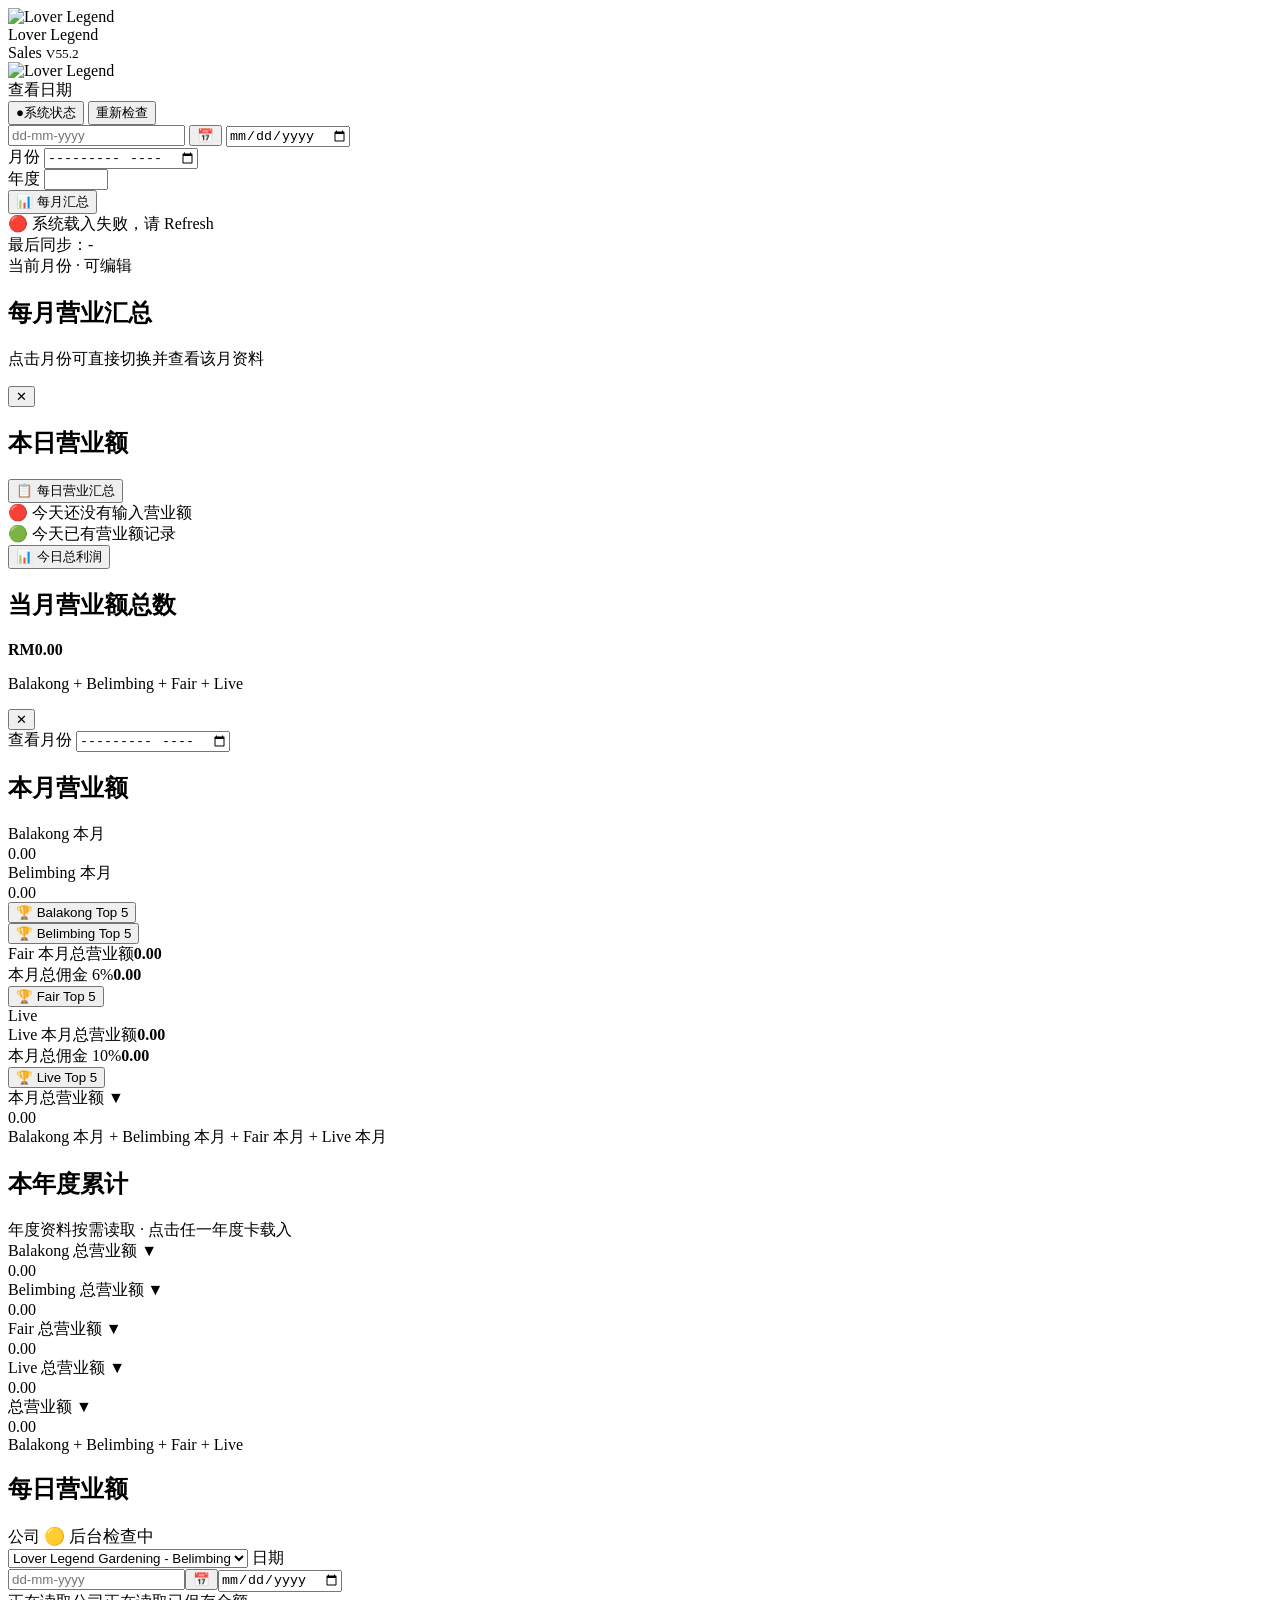
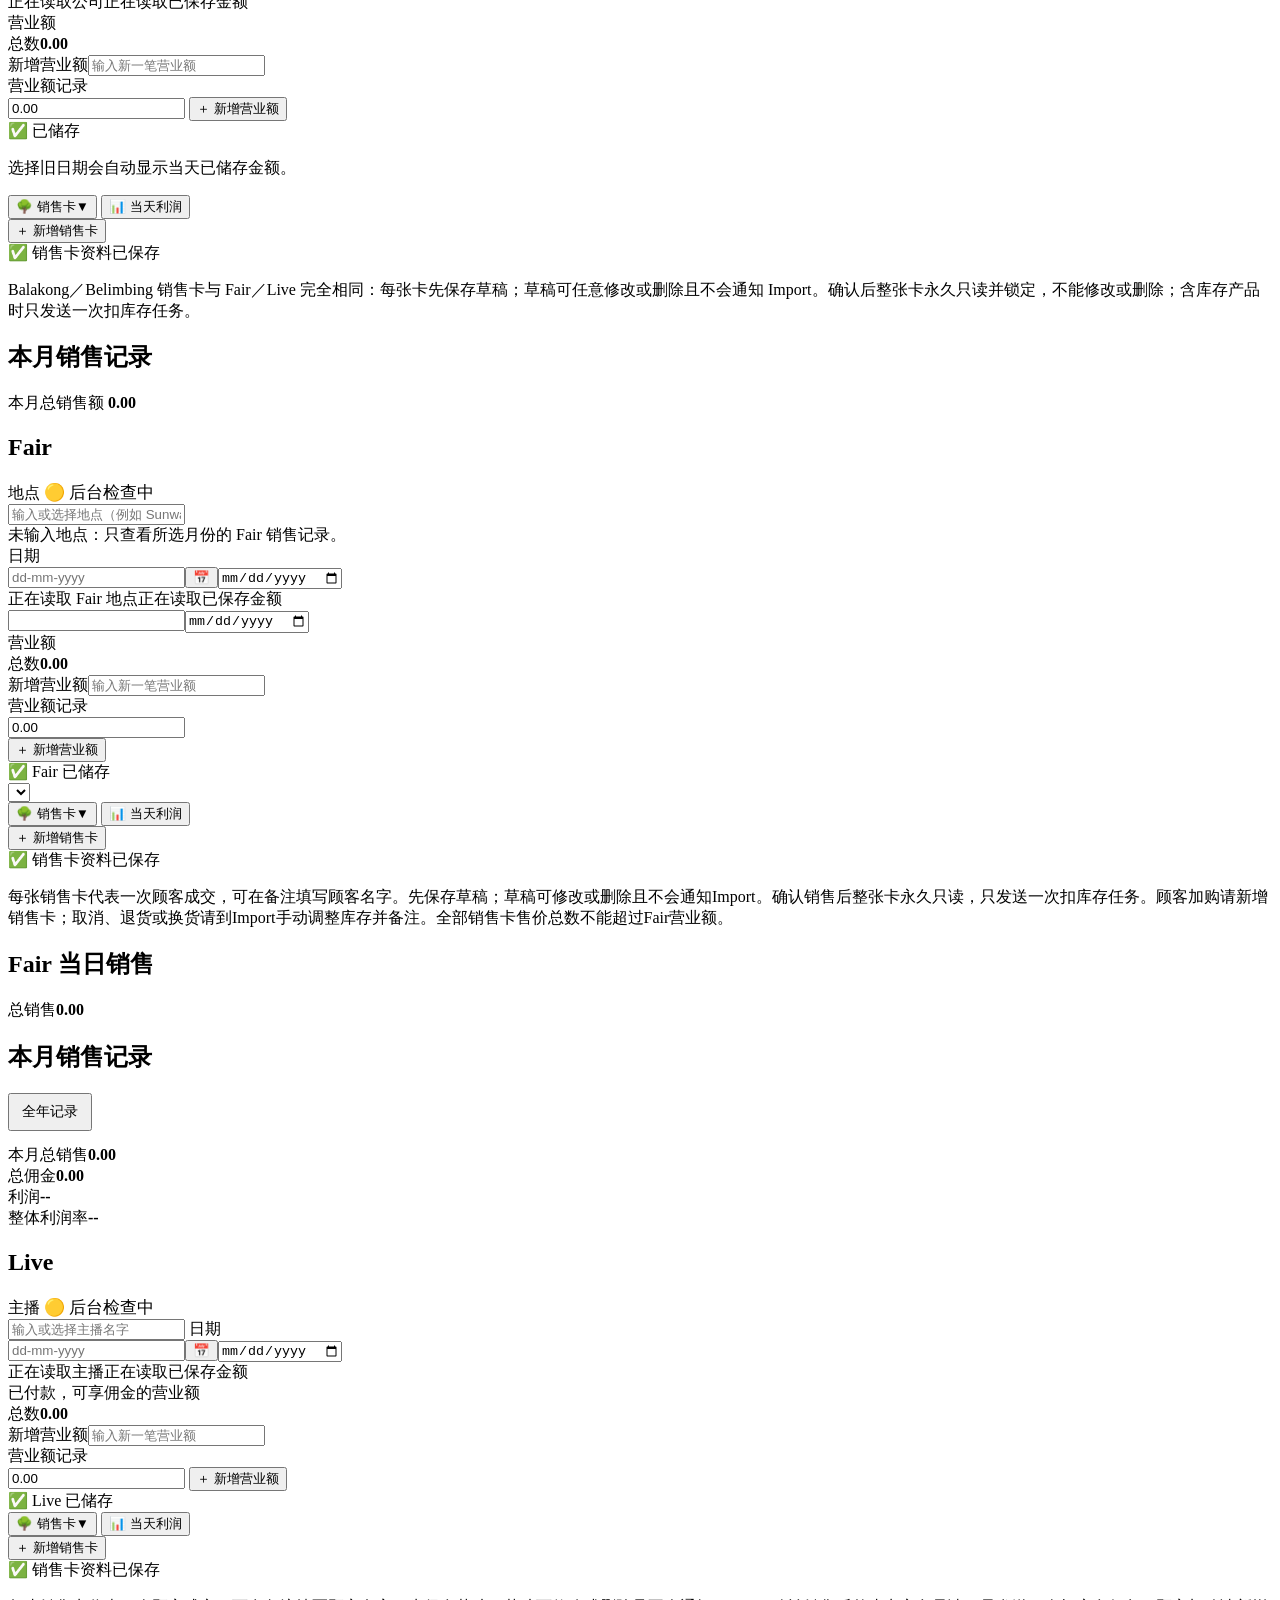
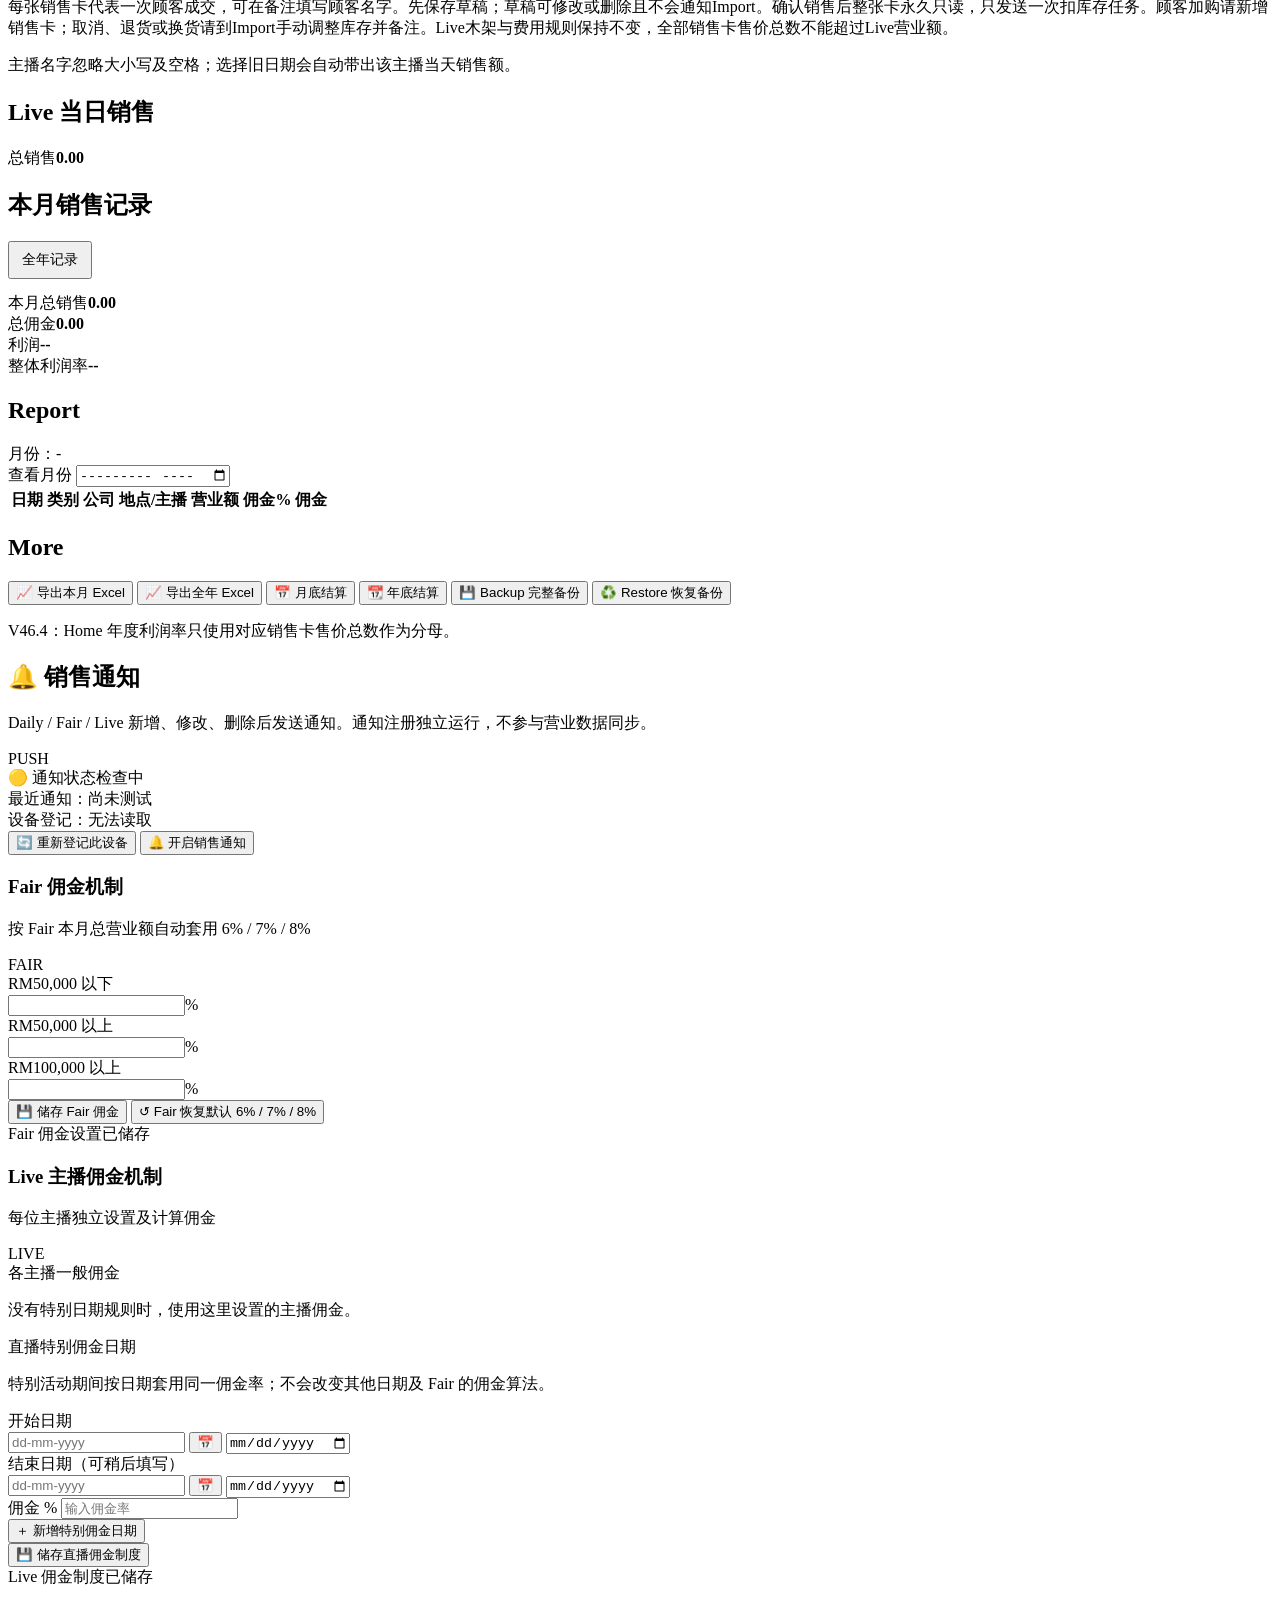
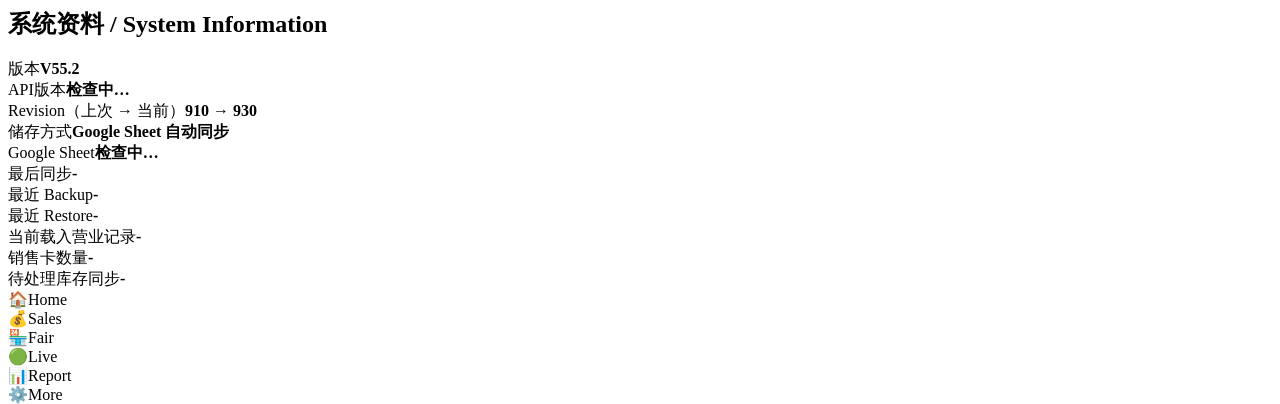
==== commit 703c2fde: "Add files via upload" ====
--- a/Frontend/index.html
+++ b/Frontend/index.html
@@ -538,7 +538,7 @@
 <header class="top">
   <div class="brand">
     <img src="images/logo.png" class="logo" alt="Lover Legend">
-    <div class="brand-title">Lover Legend<br>Sales <small>V55.1</small></div>
+    <div class="brand-title">Lover Legend<br>Sales <small>V55.2</small></div>
     <img src="images/Logo2.jpg" class="seal" alt="Lover Legend">
   </div>
 </header>
@@ -1012,7 +1012,7 @@
   <div id="notificationDetail" class="notification-detail notification-subscription-id" aria-live="polite"></div>
           <button type="button" id="copySubscriptionIdBtn" class="notification-copy-id-btn" onclick="copyLoverSubscriptionId()" style="display:none;">📋 复制 Subscription ID</button>
   <div id="notificationLastSend" class="notification-last-send">最近通知：尚未测试</div>
-  <div id="notificationRegistered" class="notification-registered">设备登记：V55.1 正在建立真实设备清单…</div>
+  <div id="notificationRegistered" class="notification-registered">设备登记：V55.2 正在建立真实设备清单…</div>
   <button type="button" class="notification-reregister-btn" onclick="forceRegisterLoverSalesSubscription()">🔄 重新登记此设备</button>
   <button id="notificationEnableBtn" type="button" class="notification-enable-btn" onclick="enableLoverSalesNotifications()">🔔 开启销售通知</button>
 </div>
@@ -1086,7 +1086,7 @@
 <div class="card system-info-card-v442">
   <h2>系统资料 / System Information</h2>
   <div class="system-info-grid-v442">
-    <div><span>版本</span><b>V55.1</b></div>
+    <div><span>版本</span><b>V55.2</b></div>
     <div><span>API版本</span><b id="systemInfoApiV442">检查中…</b></div>
     <div><span>Revision（上次 → 当前）</span><b>910 → 930</b></div>
     <div><span>储存方式</span><b>Google Sheet 自动同步</b></div>
